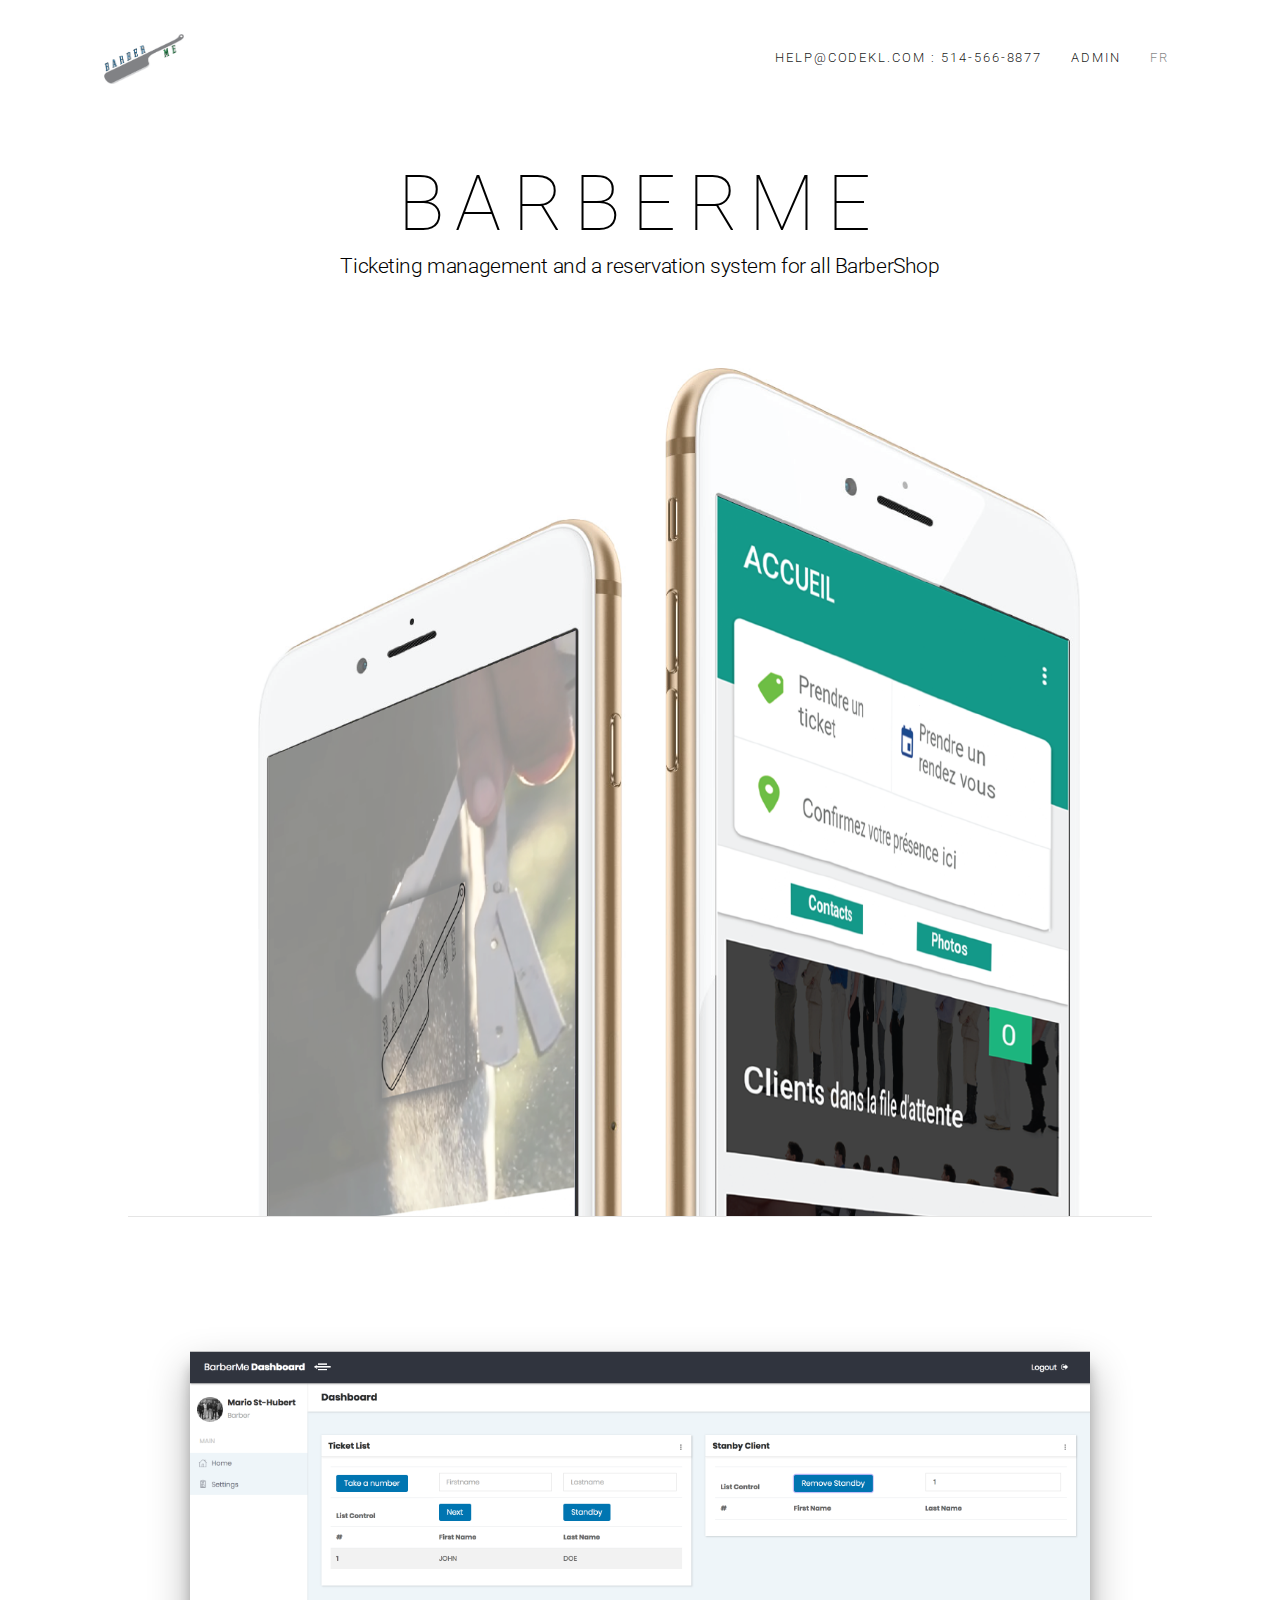
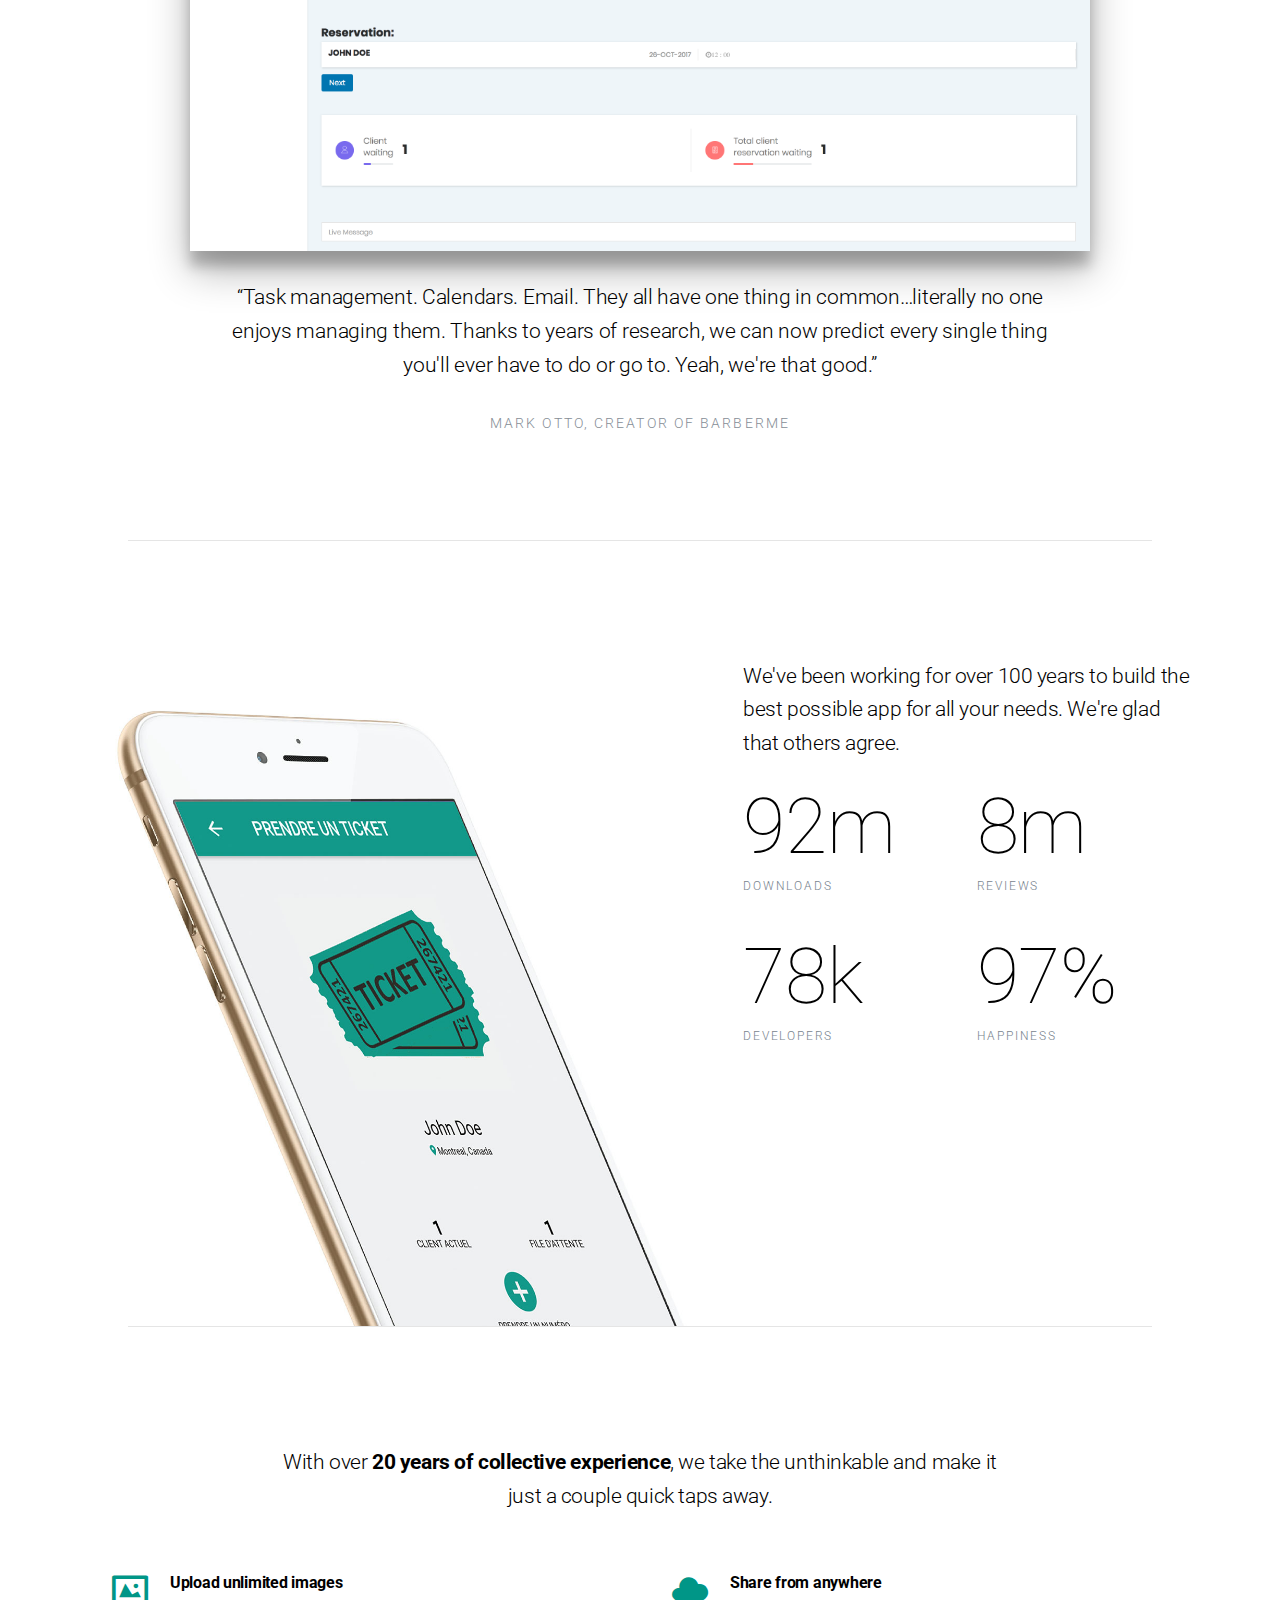
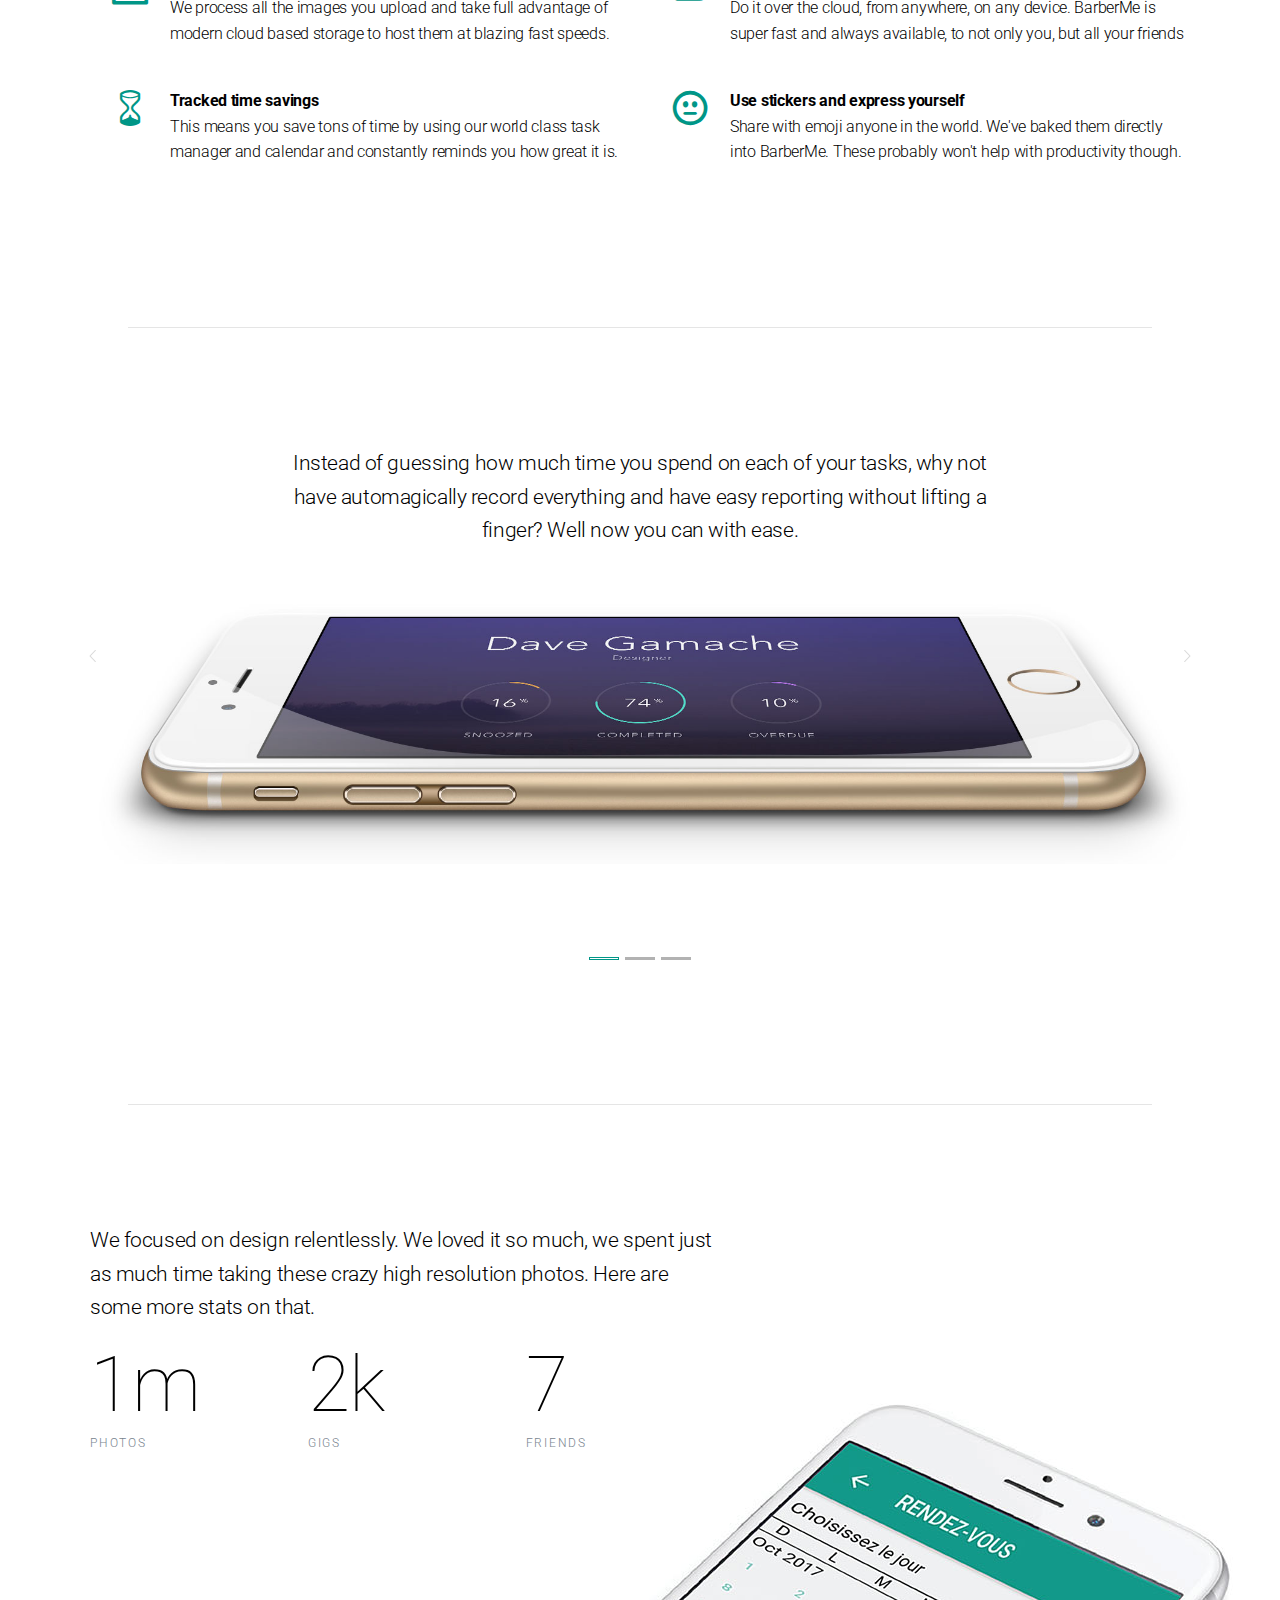
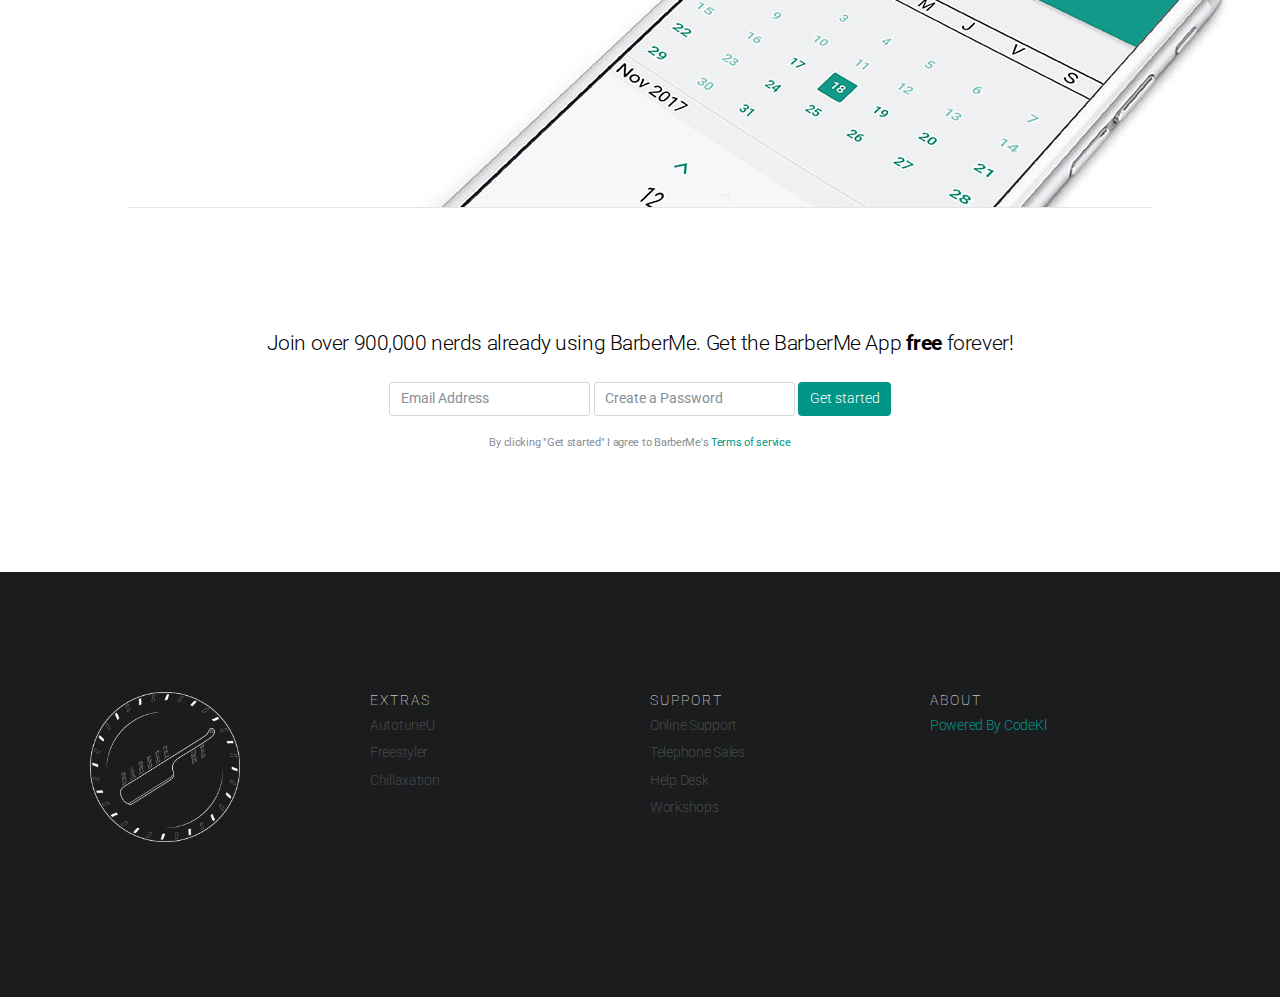
==== index.html @ 11fda414 "first commit" ====
<!DOCTYPE html>
<html lang="en">
  <head>
    <meta charset="utf-8">
    <meta http-equiv="X-UA-Compatible" content="IE=edge">
    <meta name="viewport" content="width=device-width, initial-scale=1">
    <meta name="description" content="">
    <meta name="keywords" content="">
    <meta name="author" content="">

    <title>
      
        BarberMe &middot; 
      
    </title>

    
      <link href="https://fonts.googleapis.com/css?family=Roboto:100,300,400,700" rel="stylesheet">
      <link href="../assets/css/toolkit-minimal.css" rel="stylesheet">
      <link href="../assets/css/application-minimal.css" rel="stylesheet">
    

    

    <style>
      /* note: this is a hack for ios iframe for bootstrap themes shopify page */
      /* this chunk of css is not part of the toolkit :) */
      /* …curses ios, etc… */
      @media (max-width: 768px) and (-webkit-min-device-pixel-ratio: 2) {
        body {
          width: 1px;
          min-width: 100%;
          *width: 100%;
        }
        #stage {
          height: 1px;
          overflow: auto;
          min-height: 100vh;
          -webkit-overflow-scrolling: touch;
        }
      }
      
      .card {
  background: #fff;
  border-radius: 2px;
  display: inline-block;
  height: 500px;
  margin: 1rem;
  position: relative;
  width: 900px;
}

.card-1 {
  box-shadow: 0 1px 3px rgba(0,0,0,0.12), 0 1px 2px rgba(0,0,0,0.24);
  transition: all 0.3s cubic-bezier(.25,.8,.25,1);
}

.card-1:hover {
  box-shadow: 0 14px 28px rgba(0,0,0,0.25), 0 10px 10px rgba(0,0,0,0.22);
}

.card-2 {
  box-shadow: 0 3px 6px rgba(0,0,0,0.16), 0 3px 6px rgba(0,0,0,0.23);
}

.card-3 {
  box-shadow: 0 10px 20px rgba(0,0,0,0.19), 0 6px 6px rgba(0,0,0,0.23);
}

.card-4 {
  box-shadow: 0 14px 28px rgba(0,0,0,0.25), 0 10px 10px rgba(0,0,0,0.22);
}

.card-5 {
  box-shadow: 0 19px 38px rgba(0,0,0,0.30), 0 15px 12px rgba(0,0,0,0.22);
}
    </style>
  </head>


<body>
  



<div class="container pt-4">
  <nav class="navbar navbar-light navbar-expand-sm text-uppercase app-navbar mb-5">
    <a class="navbar-brand mr-auto" href="../">
      <img width="80" height="50" src="../assets/img/BarberMeLogoSingle.png">

    </a>
    <button
      class="navbar-toggler"
      type="button"
      data-toggle="collapse"
      data-target="#navbarResponsive"
      aria-controls="navbarResponsive"
      aria-expanded="false"
      aria-label="Toggle navigation">
      <span class="navbar-toggler-icon"></span>
    </button>

    <div class="collapse navbar-collapse" id="navbarResponsive">
      <ul class="navbar-nav ml-auto">
        <li class="nav-item active">
          <a class="nav-link" href="http://www.codekl.com">help@codekl.com : 514-566-8877</a>
        </li>
        <li class="nav-item active">
          <a class="nav-link" href="http://dashboard.barberme.codekl.com">Admin</a>
        </li>
        <li class="nav-item ">
          <a class="nav-link" href="fr">FR</a>
        </li>
      </ul>
    </div><!--/.nav-collapse -->
</nav>
</div>

<div class="block app-block-intro">
  <div class="container text-xs-center">
    <h1 class="block-title mb-0 text-uppercase app-myphone-brand">BarberMe</h1>
    <p class="lead mb-5 pb-5">Ticketing management and a reservation system for all BarberShop</p>
    <img src="../assets/img/1.jpg">
  </div>
</div>

<div class="block block-bordered-lg">
  <div class="container text-center app-translate-15" data-transition="entrance">
    <img class="img-responsive card-5" alt="BarberMeDashboard" width="900" height="500"  src="../assets/img/dashboard.png">
    <blockquote class="pull-quote">
      <p>
        “Task management. Calendars. Email. They all have one thing in common&hellip;literally no one enjoys managing them. Thanks to years of research, we can now predict every single thing you'll ever have to do or go to. Yeah, we're that good.”
      </p>
      <cite>Mark Otto, Creator of BarberMe</cite>
    </blockquote>
  </div>
</div>


<div class="block block-bordered-lg pb-0 app-block-stats">
  <div class="container">
    <div class="row">
      <div class="col-lg-7 col-md-6">
        <img
          src="../assets/img/iphone-perspective-sized.jpg"
          class="app-translate-5"
          data-transition="entrance">
        <hr class="mt-0 mb-5 mx-auto d-md-none">
      </div>
      <div class="col-lg-5 col-md-6 text-center text-md-left pb-5">
        <p class="lead">
          We've been working for over 100 years to build the best possible app for all your needs. We're glad that others agree.
        </p>
        <div class="row my-4">
          <div class="col-6 mb-3">
            <div class="statcard">
              <h1 class="statcard-number block-title">92m</h1>
              <span class="statcard-desc">Downloads</span>
            </div>
          </div>
          <div class="col-6 mb-3">
            <div class="statcard">
              <h1 class="statcard-number block-title">8m</h1>
              <span class="statcard-desc">Reviews</span>
            </div>
          </div>
        </div>
        <div class="row mb-3 d-none d-lg-flex">
          <div class="col-6 mb-3">
            <div class="statcard">
              <h1 class="statcard-number block-title">78k</h1>
              <span class="statcard-desc">Developers</span>
            </div>
          </div>
          <div class="col-6 mb-3">
            <div class="statcard">
              <h1 class="statcard-number block-title">97%</h1>
              <span class="statcard-desc">Happiness</span>
            </div>
          </div>
        </div>
      </div>
    </div>
  </div>
</div>

<div class="block block-bordered-lg">
  <div class="container">
    <div class="row justify-content-center">
    <div class="col-sm-8 text-center mb-5">
      <p class="lead mx-auto">With over <strong>20 years of collective experience</strong>, we take the unthinkable and make it just a couple quick taps away.</p>
    </div>
    </div>
    <div class="row">
      <div class="col-sm-6">
        <ul class="featured-list">
          <li class="mb-5">
            <div class="featured-list-icon text-primary">
              <span class="icon icon-image"></span>
            </div>
            <p class="featured-list-icon-text mb-0"><strong>Upload unlimited images</strong></p>
            <p class="featured-list-icon-text">
              We process all the images you upload and take full advantage of modern cloud based storage to host them at blazing fast speeds.
            </p>
          </li>

          <li class="mb-5">
            <div class="featured-list-icon text-primary">
              <span class="icon icon-hour-glass"></span>
            </div>
            <p class="featured-list-icon-text mb-0"><strong>Tracked time savings</strong></p>
            <p class="featured-list-icon-text">
              This means you save tons of time by using our world class task manager and calendar and constantly reminds you how great it is.
            </p>
          </li>

        </ul>
      </div>
      <div class="col-sm-6">
        <ul class="featured-list">

          <li class="mb-5">
            <div class="featured-list-icon text-primary">
              <span class="icon icon-cloud"></span>
            </div>
            <p class="featured-list-icon-text mb-0"><strong>Share from anywhere</strong></p>
            <p class="featured-list-icon-text">
              Do it over the cloud, from anywhere, on any device. BarberMe is super fast and always available, to not only you, but all your friends
            </p>
          </li>

          <li class="mb-5">
            <div class="featured-list-icon text-primary">
              <span class="icon icon-emoji-neutral"></span>
            </div>
            <p class="featured-list-icon-text mb-0"><strong>Use stickers and express yourself</strong></p>
            <p class="featured-list-icon-text">
              Share with emoji anyone in the world. We've baked them directly into BarberMe. These probably won't help with productivity though.
            </p>
          </li>
        </ul>
      </div>
    </div>
  </div>
</div>

<div class="block block-bordered-lg pl-0 pt-0 pr-0">
  <div id="carousel-example-generic" class="carousel carousel-light slide" data-ride="carousel">
    <ol class="carousel-indicators">
      <li data-target="#carousel-example-generic" data-slide-to="0" class="active"></li>
      <li data-target="#carousel-example-generic" data-slide-to="1"></li>
      <li data-target="#carousel-example-generic" data-slide-to="2"></li>
    </ol>
    <div class="carousel-inner" role="listbox">
      <div class="carousel-item active">
        <div class="block">
          <div class="container">
            <div class="row justify-content-center">
              <div class="col-sm-8">
                <p class="lead mx-auto text-center">
                  Instead of guessing how much time you spend on each of your tasks, why not have automagically record everything and have easy reporting without lifting a finger? <span class="hidden-xs">Well now you can with ease.</span>
                </p>
              </div>
            </div>
            <img class="img-fluid mt-5 app-block-game-img d-block img-fluid" src="../assets/img/iphone-flat-sized.jpg">
          </div>
        </div>
      </div>
      <div class="carousel-item">
        <div class="block">
          <div class="container">
            <div class="row justify-content-center">
              <div class="col-sm-8">
                <p class="lead mx-auto text-center">
                  Instead of guessing how much time you spend on each of your tasks, why not have automagically record everything and have easy reporting without lifting a finger? <span class="hidden-xs">Well now you can with ease.</span>
                </p>
              </div>
            </div>
            <img class="img-fluid mt-5 app-block-game-img d-block img-fluid" src="../assets/img/iphone-flat-sized.jpg">
          </div>
        </div>
      </div>
      <div class="carousel-item">
        <div class="block">
          <div class="container">
            <div class="row justify-content-center">
              <div class="col-sm-8">
                <p class="lead mx-auto text-center">
                  Instead of guessing how much time you spend on each of your tasks, why not have automagically record everything and have easy reporting without lifting a finger? <span class="hidden-xs">Well now you can with ease.</span>
                </p>
              </div>
            </div>
            <img class="img-fluid mt-5 app-block-game-img d-block img-fluid" src="../assets/img/iphone-flat-sized.jpg">
          </div>
        </div>
      </div>
    </div>

    <a class="carousel-control-prev" href="#carousel-example-generic" role="button" data-slide="prev">
      <span class="icon icon-chevron-thin-left" aria-hidden="true"></span>
      <span class="sr-only">Previous</span>
    </a>
    <a class="carousel-control-next" href="#carousel-example-generic" role="button" data-slide="next">
      <span class="icon icon-chevron-thin-right" aria-hidden="true"></span>
      <span class="sr-only">Next</span>
    </a>
  </div>
</div>

<div class="block block-bordered-lg block-overflow-hidden pb-0 app-block-design">
  <div class="container">
    <div class="row app-pos-r">
      <div class="col-sm-7 text-center text-sm-left">
        <p class="lead">
          We focused on design relentlessly. We loved it so much, we spent just as much time taking these crazy high resolution photos. Here are some more stats on that.
        </p>
        <div class="row">
          <div class="col-4">
            <div class="statcard">
              <h1 class="statcard-number block-title">1m</h1>
              <span class="statcard-desc">Photos</span>
            </div>
          </div>
          <div class="col-4">
            <div class="statcard">
              <h1 class="statcard-number block-title">2k</h1>
              <span class="statcard-desc">gigs</span>
            </div>
          </div>
          <div class="col-4">
            <div class="statcard">
              <h1 class="statcard-number block-title">7</h1>
              <span class="statcard-desc">Friends</span>
            </div>
          </div>
        </div>
      </div>
    </div>
  </div>
  <div class="text-right app-block-design-img">
    <img src="../assets/img/iphone-reverse-perspective-sized.jpg" class="app-translate-50" data-transition="entrance">
  </div>
</div>

<div class="block block-bordered-lg text-center">
  <div class="container-fluid">
    <p class="lead mb-4">
      Join over 900,000 nerds already using BarberMe. Get the BarberMe App <strong>free</strong> forever!
    </p>
    <form class="form-inline d-flex justify-content-center">
      <input class="form-control mb-3" placeholder="Email Address">
      <input class="form-control mb-3 ml-sm-1" type="password" placeholder="Create a Password">
      <button class="btn btn-primary mb-3 ml-sm-1">Get started</button>
    </form>
    <small class="text-muted">
      By clicking "Get started" I agree to BarberMe's
      <a href="#">Terms of service</a>
    </small>
  </div>
</div>

<div class="block app-block-footer">
  <div class="container">
    <div class="row">
      <div class="col-sm-3 mb-4">
        <ul class="list-unstyled list-spaced">
          <li><img src="assets/img/BarberMeP.png" style="filter: invert(100%);" class="img-responsive" alt="BarberMe" width="150" height="150"></li>
        </ul>
      </div>
      <div class="col-sm-3 mb-4">
        <ul class="list-unstyled list-spaced">
          <li><h6 class="text-uppercase">Extras</h6></li>
          <li>AutotuneU</li>
          <li>Freestyler</li>
          <li>Chillaxation</li>
        </ul>
      </div>
      <div class="col-sm-3 mb-4">
        <ul class="list-unstyled list-spaced">
          <li><h6 class="text-uppercase">Support</h6></li>
          <li>Online Support</li>
          <li>Telephone Sales</li>
          <li>Help Desk</li>
          <li>Workshops</li>
        </ul>
      </div>
       <div class="col-sm-3">
        <h6 class="text-uppercase">About</h6>
        <p><a href="http://www.codekl.com">Powered By CodeKl</a></p>
      </div>
    </div>
  </div>
</div>


    <script src="../assets/js/jquery.min.js"></script>
    <script src="../assets/js/popper.min.js"></script>
    <script src="../assets/js/toolkit.js"></script>
    <script src="../assets/js/application.js"></script>
    <script>
      // execute/clear BS loaders for docs
      $(function(){while(window.BS&&window.BS.loader&&window.BS.loader.length){(window.BS.loader.pop())()}})
    </script>
</body>
</html>
---- assets/css/toolkit-minimal.css ----
@charset "UTF-8";
@media print {
  *,
  *::before,
  *::after {
    text-shadow: none !important;
    -webkit-box-shadow: none !important;
            box-shadow: none !important; }
  a,
  a:visited {
    text-decoration: underline; }
  abbr[title]::after {
    content: " (" attr(title) ")"; }
  pre {
    white-space: pre-wrap !important; }
  pre,
  blockquote {
    border: 1px solid #999;
    page-break-inside: avoid; }
  thead {
    display: table-header-group; }
  tr,
  img {
    page-break-inside: avoid; }
  p,
  h2,
  h3 {
    orphans: 3;
    widows: 3; }
  h2,
  h3 {
    page-break-after: avoid; }
  .navbar {
    display: none; }
  .badge {
    border: 1px solid #000; }
  .table {
    border-collapse: collapse !important; }
    .table td,
    .table th {
      background-color: #fff !important; }
  .table-bordered th,
  .table-bordered td {
    border: 1px solid #ddd !important; } }

html {
  -webkit-box-sizing: border-box;
          box-sizing: border-box;
  font-family: sans-serif;
  line-height: 1.15;
  -webkit-text-size-adjust: 100%;
  -ms-text-size-adjust: 100%;
  -ms-overflow-style: scrollbar;
  -webkit-tap-highlight-color: transparent; }

*,
*::before,
*::after {
  -webkit-box-sizing: inherit;
          box-sizing: inherit; }

@-ms-viewport {
  width: device-width; }

article, aside, dialog, figcaption, figure, footer, header, hgroup, main, nav, section {
  display: block; }

body {
  margin: 0;
  font-family: "Roboto", "Helvetica Neue", Helvetica, Arial, sans-serif;
  font-size: 1rem;
  font-weight: 300;
  line-height: 1.6;
  color: #000;
  background-color: #fff; }

[tabindex="-1"]:focus {
  outline: none !important; }

hr {
  -webkit-box-sizing: content-box;
          box-sizing: content-box;
  height: 0;
  overflow: visible; }

h1, h2, h3, h4, h5, h6 {
  margin-top: 0;
  margin-bottom: .5rem; }

p {
  margin-top: 0;
  margin-bottom: 1rem; }

abbr[title],
abbr[data-original-title] {
  text-decoration: underline;
  -webkit-text-decoration: underline dotted;
          text-decoration: underline dotted;
  cursor: help;
  border-bottom: 0; }

address {
  margin-bottom: 1rem;
  font-style: normal;
  line-height: inherit; }

ol,
ul,
dl {
  margin-top: 0;
  margin-bottom: 1rem; }

ol ol,
ul ul,
ol ul,
ul ol {
  margin-bottom: 0; }

dt {
  font-weight: bold; }

dd {
  margin-bottom: .5rem;
  margin-left: 0; }

blockquote {
  margin: 0 0 1rem; }

dfn {
  font-style: italic; }

b,
strong {
  font-weight: bolder; }

small {
  font-size: 80%; }

sub,
sup {
  position: relative;
  font-size: 75%;
  line-height: 0;
  vertical-align: baseline; }

sub {
  bottom: -.25em; }

sup {
  top: -.5em; }

a {
  color: #009687;
  text-decoration: none;
  background-color: transparent;
  -webkit-text-decoration-skip: objects; }
  a:hover {
    color: #48416f;
    text-decoration: underline; }

a:not([href]):not([tabindex]) {
  color: inherit;
  text-decoration: none; }
  a:not([href]):not([tabindex]):focus, a:not([href]):not([tabindex]):hover {
    color: inherit;
    text-decoration: none; }
  a:not([href]):not([tabindex]):focus {
    outline: 0; }

pre,
code,
kbd,
samp {
  font-family: monospace, monospace;
  font-size: 1em; }

pre {
  margin-top: 0;
  margin-bottom: 1rem;
  overflow: auto; }

figure {
  margin: 0 0 1rem; }

img {
  vertical-align: middle;
  border-style: none; }

svg:not(:root) {
  overflow: hidden; }

a,
area,
button,
[role="button"],
input,
label,
select,
summary,
textarea {
  -ms-touch-action: manipulation;
      touch-action: manipulation; }

table {
  border-collapse: collapse; }

caption {
  padding-top: 0.75rem;
  padding-bottom: 0.75rem;
  color: #868e96;
  text-align: left;
  caption-side: bottom; }

th {
  text-align: left; }

label {
  display: inline-block;
  margin-bottom: .5rem; }

button:focus {
  outline: 1px dotted;
  outline: 5px auto -webkit-focus-ring-color; }

input,
button,
select,
optgroup,
textarea {
  margin: 0;
  font-family: inherit;
  font-size: inherit;
  line-height: inherit; }

button,
input {
  overflow: visible; }

button,
select {
  text-transform: none; }

button,
html [type="button"],
[type="reset"],
[type="submit"] {
  -webkit-appearance: button; }

button::-moz-focus-inner,
[type="button"]::-moz-focus-inner,
[type="reset"]::-moz-focus-inner,
[type="submit"]::-moz-focus-inner {
  padding: 0;
  border-style: none; }

input[type="radio"],
input[type="checkbox"] {
  -webkit-box-sizing: border-box;
          box-sizing: border-box;
  padding: 0; }

input[type="date"],
input[type="time"],
input[type="datetime-local"],
input[type="month"] {
  -webkit-appearance: listbox; }

textarea {
  overflow: auto;
  resize: vertical; }

fieldset {
  min-width: 0;
  padding: 0;
  margin: 0;
  border: 0; }

legend {
  display: block;
  width: 100%;
  max-width: 100%;
  padding: 0;
  margin-bottom: .5rem;
  font-size: 1.5rem;
  line-height: inherit;
  color: inherit;
  white-space: normal; }

progress {
  vertical-align: baseline; }

[type="number"]::-webkit-inner-spin-button,
[type="number"]::-webkit-outer-spin-button {
  height: auto; }

[type="search"] {
  outline-offset: -2px;
  -webkit-appearance: none; }

[type="search"]::-webkit-search-cancel-button,
[type="search"]::-webkit-search-decoration {
  -webkit-appearance: none; }

::-webkit-file-upload-button {
  font: inherit;
  -webkit-appearance: button; }

output {
  display: inline-block; }

summary {
  display: list-item; }

template {
  display: none; }

[hidden] {
  display: none !important; }

h1, h2, h3, h4, h5, h6,
.h1, .h2, .h3, .h4, .h5, .h6 {
  margin-bottom: 0.5rem;
  font-family: "Roboto", "Helvetica Neue", Helvetica, Arial, sans-serif;
  font-weight: 100;
  line-height: 1.2;
  color: inherit; }

h1, .h1 {
  font-size: 2.5rem; }

h2, .h2 {
  font-size: 2rem; }

h3, .h3 {
  font-size: 1.75rem; }

h4, .h4 {
  font-size: 1.5rem; }

h5, .h5 {
  font-size: 1.25rem; }

h6, .h6 {
  font-size: 1rem; }

.lead {
  font-size: 1.5rem;
  font-weight: 300; }

.display-1 {
  font-size: 6rem;
  font-weight: 300;
  line-height: 1.1; }

.display-2 {
  font-size: 5.5rem;
  font-weight: 300;
  line-height: 1.1; }

.display-3 {
  font-size: 4.5rem;
  font-weight: 300;
  line-height: 1.1; }

.display-4 {
  font-size: 3.5rem;
  font-weight: 300;
  line-height: 1.1; }

hr {
  margin-top: 1rem;
  margin-bottom: 1rem;
  border: 0;
  border-top: 1px solid rgba(0, 0, 0, 0.1); }

small,
.small {
  font-size: 80%;
  font-weight: normal; }

mark,
.mark {
  padding: 0.2em;
  background-color: #fcf8e3; }

.list-unstyled {
  padding-left: 0;
  list-style: none; }

.list-inline {
  padding-left: 0;
  list-style: none; }

.list-inline-item {
  display: inline-block; }
  .list-inline-item:not(:last-child) {
    margin-right: 5px; }

.initialism {
  font-size: 90%;
  text-transform: uppercase; }

.blockquote {
  margin-bottom: 20px;
  font-size: 1.25rem; }

.blockquote-footer {
  display: block;
  font-size: 80%;
  color: #868e96; }
  .blockquote-footer::before {
    content: "\2014 \00A0"; }

.img-fluid {
  max-width: 100%;
  height: auto; }

.img-thumbnail {
  padding: 0.25rem;
  background-color: #fff;
  border: 1px solid #ddd;
  border-radius: 0.25rem;
  -webkit-transition: all 0.2s ease-in-out;
  transition: all 0.2s ease-in-out;
  max-width: 100%;
  height: auto; }

.figure {
  display: inline-block; }

.figure-img {
  margin-bottom: 10px;
  line-height: 1; }

.figure-caption {
  font-size: 90%;
  color: #868e96; }

code,
kbd,
pre,
samp {
  font-family: Menlo, Monaco, Consolas, "Liberation Mono", "Courier New", monospace; }

code {
  padding: 0.2rem 0.4rem;
  font-size: 90%;
  color: #bd4147;
  background-color: #f8f9fa;
  border-radius: 0.25rem; }
  a > code {
    padding: 0;
    color: inherit;
    background-color: inherit; }

kbd {
  padding: 0.2rem 0.4rem;
  font-size: 90%;
  color: #fff;
  background-color: #212529;
  border-radius: 0.2rem; }
  kbd kbd {
    padding: 0;
    font-size: 100%;
    font-weight: bold; }

pre {
  display: block;
  margin-top: 0;
  margin-bottom: 1rem;
  font-size: 90%;
  color: #212529; }
  pre code {
    padding: 0;
    font-size: inherit;
    color: inherit;
    background-color: transparent;
    border-radius: 0; }

.pre-scrollable {
  max-height: 340px;
  overflow-y: scroll; }

.container {
  margin-right: auto;
  margin-left: auto;
  padding-right: 10px;
  padding-left: 10px;
  width: 100%; }
  @media (min-width: 768px) {
    .container {
      max-width: 720px; } }
  @media (min-width: 992px) {
    .container {
      max-width: 920px; } }
  @media (min-width: 1200px) {
    .container {
      max-width: 1120px; } }

.container-fluid {
  width: 100%;
  margin-right: auto;
  margin-left: auto;
  padding-right: 10px;
  padding-left: 10px;
  width: 100%; }

.row {
  display: -webkit-box;
  display: -ms-flexbox;
  display: flex;
  -ms-flex-wrap: wrap;
      flex-wrap: wrap;
  margin-right: -10px;
  margin-left: -10px; }

.no-gutters {
  margin-right: 0;
  margin-left: 0; }
  .no-gutters > .col,
  .no-gutters > [class*="col-"] {
    padding-right: 0;
    padding-left: 0; }

.col-1, .col-2, .col-3, .col-4, .col-5, .col-6, .col-7, .col-8, .col-9, .col-10, .col-11, .col-12, .col,
.col-auto, .col-sm-1, .col-sm-2, .col-sm-3, .col-sm-4, .col-sm-5, .col-sm-6, .col-sm-7, .col-sm-8, .col-sm-9, .col-sm-10, .col-sm-11, .col-sm-12, .col-sm,
.col-sm-auto, .col-md-1, .col-md-2, .col-md-3, .col-md-4, .col-md-5, .col-md-6, .col-md-7, .col-md-8, .col-md-9, .col-md-10, .col-md-11, .col-md-12, .col-md,
.col-md-auto, .col-lg-1, .col-lg-2, .col-lg-3, .col-lg-4, .col-lg-5, .col-lg-6, .col-lg-7, .col-lg-8, .col-lg-9, .col-lg-10, .col-lg-11, .col-lg-12, .col-lg,
.col-lg-auto, .col-xl-1, .col-xl-2, .col-xl-3, .col-xl-4, .col-xl-5, .col-xl-6, .col-xl-7, .col-xl-8, .col-xl-9, .col-xl-10, .col-xl-11, .col-xl-12, .col-xl,
.col-xl-auto {
  position: relative;
  width: 100%;
  min-height: 1px;
  padding-right: 10px;
  padding-left: 10px; }

.col {
  -ms-flex-preferred-size: 0;
      flex-basis: 0;
  -webkit-box-flex: 1;
      -ms-flex-positive: 1;
          flex-grow: 1;
  max-width: 100%; }

.col-auto {
  -webkit-box-flex: 0;
      -ms-flex: 0 0 auto;
          flex: 0 0 auto;
  width: auto;
  max-width: none; }

.col-1 {
  -webkit-box-flex: 0;
      -ms-flex: 0 0 8.33333%;
          flex: 0 0 8.33333%;
  max-width: 8.33333%; }

.col-2 {
  -webkit-box-flex: 0;
      -ms-flex: 0 0 16.66667%;
          flex: 0 0 16.66667%;
  max-width: 16.66667%; }

.col-3 {
  -webkit-box-flex: 0;
      -ms-flex: 0 0 25%;
          flex: 0 0 25%;
  max-width: 25%; }

.col-4 {
  -webkit-box-flex: 0;
      -ms-flex: 0 0 33.33333%;
          flex: 0 0 33.33333%;
  max-width: 33.33333%; }

.col-5 {
  -webkit-box-flex: 0;
      -ms-flex: 0 0 41.66667%;
          flex: 0 0 41.66667%;
  max-width: 41.66667%; }

.col-6 {
  -webkit-box-flex: 0;
      -ms-flex: 0 0 50%;
          flex: 0 0 50%;
  max-width: 50%; }

.col-7 {
  -webkit-box-flex: 0;
      -ms-flex: 0 0 58.33333%;
          flex: 0 0 58.33333%;
  max-width: 58.33333%; }

.col-8 {
  -webkit-box-flex: 0;
      -ms-flex: 0 0 66.66667%;
          flex: 0 0 66.66667%;
  max-width: 66.66667%; }

.col-9 {
  -webkit-box-flex: 0;
      -ms-flex: 0 0 75%;
          flex: 0 0 75%;
  max-width: 75%; }

.col-10 {
  -webkit-box-flex: 0;
      -ms-flex: 0 0 83.33333%;
          flex: 0 0 83.33333%;
  max-width: 83.33333%; }

.col-11 {
  -webkit-box-flex: 0;
      -ms-flex: 0 0 91.66667%;
          flex: 0 0 91.66667%;
  max-width: 91.66667%; }

.col-12 {
  -webkit-box-flex: 0;
      -ms-flex: 0 0 100%;
          flex: 0 0 100%;
  max-width: 100%; }

.order-1 {
  -webkit-box-ordinal-group: 2;
      -ms-flex-order: 1;
          order: 1; }

.order-2 {
  -webkit-box-ordinal-group: 3;
      -ms-flex-order: 2;
          order: 2; }

.order-3 {
  -webkit-box-ordinal-group: 4;
      -ms-flex-order: 3;
          order: 3; }

.order-4 {
  -webkit-box-ordinal-group: 5;
      -ms-flex-order: 4;
          order: 4; }

.order-5 {
  -webkit-box-ordinal-group: 6;
      -ms-flex-order: 5;
          order: 5; }

.order-6 {
  -webkit-box-ordinal-group: 7;
      -ms-flex-order: 6;
          order: 6; }

.order-7 {
  -webkit-box-ordinal-group: 8;
      -ms-flex-order: 7;
          order: 7; }

.order-8 {
  -webkit-box-ordinal-group: 9;
      -ms-flex-order: 8;
          order: 8; }

.order-9 {
  -webkit-box-ordinal-group: 10;
      -ms-flex-order: 9;
          order: 9; }

.order-10 {
  -webkit-box-ordinal-group: 11;
      -ms-flex-order: 10;
          order: 10; }

.order-11 {
  -webkit-box-ordinal-group: 12;
      -ms-flex-order: 11;
          order: 11; }

.order-12 {
  -webkit-box-ordinal-group: 13;
      -ms-flex-order: 12;
          order: 12; }

@media (min-width: 576px) {
  .col-sm {
    -ms-flex-preferred-size: 0;
        flex-basis: 0;
    -webkit-box-flex: 1;
        -ms-flex-positive: 1;
            flex-grow: 1;
    max-width: 100%; }
  .col-sm-auto {
    -webkit-box-flex: 0;
        -ms-flex: 0 0 auto;
            flex: 0 0 auto;
    width: auto;
    max-width: none; }
  .col-sm-1 {
    -webkit-box-flex: 0;
        -ms-flex: 0 0 8.33333%;
            flex: 0 0 8.33333%;
    max-width: 8.33333%; }
  .col-sm-2 {
    -webkit-box-flex: 0;
        -ms-flex: 0 0 16.66667%;
            flex: 0 0 16.66667%;
    max-width: 16.66667%; }
  .col-sm-3 {
    -webkit-box-flex: 0;
        -ms-flex: 0 0 25%;
            flex: 0 0 25%;
    max-width: 25%; }
  .col-sm-4 {
    -webkit-box-flex: 0;
        -ms-flex: 0 0 33.33333%;
            flex: 0 0 33.33333%;
    max-width: 33.33333%; }
  .col-sm-5 {
    -webkit-box-flex: 0;
        -ms-flex: 0 0 41.66667%;
            flex: 0 0 41.66667%;
    max-width: 41.66667%; }
  .col-sm-6 {
    -webkit-box-flex: 0;
        -ms-flex: 0 0 50%;
            flex: 0 0 50%;
    max-width: 50%; }
  .col-sm-7 {
    -webkit-box-flex: 0;
        -ms-flex: 0 0 58.33333%;
            flex: 0 0 58.33333%;
    max-width: 58.33333%; }
  .col-sm-8 {
    -webkit-box-flex: 0;
        -ms-flex: 0 0 66.66667%;
            flex: 0 0 66.66667%;
    max-width: 66.66667%; }
  .col-sm-9 {
    -webkit-box-flex: 0;
        -ms-flex: 0 0 75%;
            flex: 0 0 75%;
    max-width: 75%; }
  .col-sm-10 {
    -webkit-box-flex: 0;
        -ms-flex: 0 0 83.33333%;
            flex: 0 0 83.33333%;
    max-width: 83.33333%; }
  .col-sm-11 {
    -webkit-box-flex: 0;
        -ms-flex: 0 0 91.66667%;
            flex: 0 0 91.66667%;
    max-width: 91.66667%; }
  .col-sm-12 {
    -webkit-box-flex: 0;
        -ms-flex: 0 0 100%;
            flex: 0 0 100%;
    max-width: 100%; }
  .order-sm-1 {
    -webkit-box-ordinal-group: 2;
        -ms-flex-order: 1;
            order: 1; }
  .order-sm-2 {
    -webkit-box-ordinal-group: 3;
        -ms-flex-order: 2;
            order: 2; }
  .order-sm-3 {
    -webkit-box-ordinal-group: 4;
        -ms-flex-order: 3;
            order: 3; }
  .order-sm-4 {
    -webkit-box-ordinal-group: 5;
        -ms-flex-order: 4;
            order: 4; }
  .order-sm-5 {
    -webkit-box-ordinal-group: 6;
        -ms-flex-order: 5;
            order: 5; }
  .order-sm-6 {
    -webkit-box-ordinal-group: 7;
        -ms-flex-order: 6;
            order: 6; }
  .order-sm-7 {
    -webkit-box-ordinal-group: 8;
        -ms-flex-order: 7;
            order: 7; }
  .order-sm-8 {
    -webkit-box-ordinal-group: 9;
        -ms-flex-order: 8;
            order: 8; }
  .order-sm-9 {
    -webkit-box-ordinal-group: 10;
        -ms-flex-order: 9;
            order: 9; }
  .order-sm-10 {
    -webkit-box-ordinal-group: 11;
        -ms-flex-order: 10;
            order: 10; }
  .order-sm-11 {
    -webkit-box-ordinal-group: 12;
        -ms-flex-order: 11;
            order: 11; }
  .order-sm-12 {
    -webkit-box-ordinal-group: 13;
        -ms-flex-order: 12;
            order: 12; } }

@media (min-width: 768px) {
  .col-md {
    -ms-flex-preferred-size: 0;
        flex-basis: 0;
    -webkit-box-flex: 1;
        -ms-flex-positive: 1;
            flex-grow: 1;
    max-width: 100%; }
  .col-md-auto {
    -webkit-box-flex: 0;
        -ms-flex: 0 0 auto;
            flex: 0 0 auto;
    width: auto;
    max-width: none; }
  .col-md-1 {
    -webkit-box-flex: 0;
        -ms-flex: 0 0 8.33333%;
            flex: 0 0 8.33333%;
    max-width: 8.33333%; }
  .col-md-2 {
    -webkit-box-flex: 0;
        -ms-flex: 0 0 16.66667%;
            flex: 0 0 16.66667%;
    max-width: 16.66667%; }
  .col-md-3 {
    -webkit-box-flex: 0;
        -ms-flex: 0 0 25%;
            flex: 0 0 25%;
    max-width: 25%; }
  .col-md-4 {
    -webkit-box-flex: 0;
        -ms-flex: 0 0 33.33333%;
            flex: 0 0 33.33333%;
    max-width: 33.33333%; }
  .col-md-5 {
    -webkit-box-flex: 0;
        -ms-flex: 0 0 41.66667%;
            flex: 0 0 41.66667%;
    max-width: 41.66667%; }
  .col-md-6 {
    -webkit-box-flex: 0;
        -ms-flex: 0 0 50%;
            flex: 0 0 50%;
    max-width: 50%; }
  .col-md-7 {
    -webkit-box-flex: 0;
        -ms-flex: 0 0 58.33333%;
            flex: 0 0 58.33333%;
    max-width: 58.33333%; }
  .col-md-8 {
    -webkit-box-flex: 0;
        -ms-flex: 0 0 66.66667%;
            flex: 0 0 66.66667%;
    max-width: 66.66667%; }
  .col-md-9 {
    -webkit-box-flex: 0;
        -ms-flex: 0 0 75%;
            flex: 0 0 75%;
    max-width: 75%; }
  .col-md-10 {
    -webkit-box-flex: 0;
        -ms-flex: 0 0 83.33333%;
            flex: 0 0 83.33333%;
    max-width: 83.33333%; }
  .col-md-11 {
    -webkit-box-flex: 0;
        -ms-flex: 0 0 91.66667%;
            flex: 0 0 91.66667%;
    max-width: 91.66667%; }
  .col-md-12 {
    -webkit-box-flex: 0;
        -ms-flex: 0 0 100%;
            flex: 0 0 100%;
    max-width: 100%; }
  .order-md-1 {
    -webkit-box-ordinal-group: 2;
        -ms-flex-order: 1;
            order: 1; }
  .order-md-2 {
    -webkit-box-ordinal-group: 3;
        -ms-flex-order: 2;
            order: 2; }
  .order-md-3 {
    -webkit-box-ordinal-group: 4;
        -ms-flex-order: 3;
            order: 3; }
  .order-md-4 {
    -webkit-box-ordinal-group: 5;
        -ms-flex-order: 4;
            order: 4; }
  .order-md-5 {
    -webkit-box-ordinal-group: 6;
        -ms-flex-order: 5;
            order: 5; }
  .order-md-6 {
    -webkit-box-ordinal-group: 7;
        -ms-flex-order: 6;
            order: 6; }
  .order-md-7 {
    -webkit-box-ordinal-group: 8;
        -ms-flex-order: 7;
            order: 7; }
  .order-md-8 {
    -webkit-box-ordinal-group: 9;
        -ms-flex-order: 8;
            order: 8; }
  .order-md-9 {
    -webkit-box-ordinal-group: 10;
        -ms-flex-order: 9;
            order: 9; }
  .order-md-10 {
    -webkit-box-ordinal-group: 11;
        -ms-flex-order: 10;
            order: 10; }
  .order-md-11 {
    -webkit-box-ordinal-group: 12;
        -ms-flex-order: 11;
            order: 11; }
  .order-md-12 {
    -webkit-box-ordinal-group: 13;
        -ms-flex-order: 12;
            order: 12; } }

@media (min-width: 992px) {
  .col-lg {
    -ms-flex-preferred-size: 0;
        flex-basis: 0;
    -webkit-box-flex: 1;
        -ms-flex-positive: 1;
            flex-grow: 1;
    max-width: 100%; }
  .col-lg-auto {
    -webkit-box-flex: 0;
        -ms-flex: 0 0 auto;
            flex: 0 0 auto;
    width: auto;
    max-width: none; }
  .col-lg-1 {
    -webkit-box-flex: 0;
        -ms-flex: 0 0 8.33333%;
            flex: 0 0 8.33333%;
    max-width: 8.33333%; }
  .col-lg-2 {
    -webkit-box-flex: 0;
        -ms-flex: 0 0 16.66667%;
            flex: 0 0 16.66667%;
    max-width: 16.66667%; }
  .col-lg-3 {
    -webkit-box-flex: 0;
        -ms-flex: 0 0 25%;
            flex: 0 0 25%;
    max-width: 25%; }
  .col-lg-4 {
    -webkit-box-flex: 0;
        -ms-flex: 0 0 33.33333%;
            flex: 0 0 33.33333%;
    max-width: 33.33333%; }
  .col-lg-5 {
    -webkit-box-flex: 0;
        -ms-flex: 0 0 41.66667%;
            flex: 0 0 41.66667%;
    max-width: 41.66667%; }
  .col-lg-6 {
    -webkit-box-flex: 0;
        -ms-flex: 0 0 50%;
            flex: 0 0 50%;
    max-width: 50%; }
  .col-lg-7 {
    -webkit-box-flex: 0;
        -ms-flex: 0 0 58.33333%;
            flex: 0 0 58.33333%;
    max-width: 58.33333%; }
  .col-lg-8 {
    -webkit-box-flex: 0;
        -ms-flex: 0 0 66.66667%;
            flex: 0 0 66.66667%;
    max-width: 66.66667%; }
  .col-lg-9 {
    -webkit-box-flex: 0;
        -ms-flex: 0 0 75%;
            flex: 0 0 75%;
    max-width: 75%; }
  .col-lg-10 {
    -webkit-box-flex: 0;
        -ms-flex: 0 0 83.33333%;
            flex: 0 0 83.33333%;
    max-width: 83.33333%; }
  .col-lg-11 {
    -webkit-box-flex: 0;
        -ms-flex: 0 0 91.66667%;
            flex: 0 0 91.66667%;
    max-width: 91.66667%; }
  .col-lg-12 {
    -webkit-box-flex: 0;
        -ms-flex: 0 0 100%;
            flex: 0 0 100%;
    max-width: 100%; }
  .order-lg-1 {
    -webkit-box-ordinal-group: 2;
        -ms-flex-order: 1;
            order: 1; }
  .order-lg-2 {
    -webkit-box-ordinal-group: 3;
        -ms-flex-order: 2;
            order: 2; }
  .order-lg-3 {
    -webkit-box-ordinal-group: 4;
        -ms-flex-order: 3;
            order: 3; }
  .order-lg-4 {
    -webkit-box-ordinal-group: 5;
        -ms-flex-order: 4;
            order: 4; }
  .order-lg-5 {
    -webkit-box-ordinal-group: 6;
        -ms-flex-order: 5;
            order: 5; }
  .order-lg-6 {
    -webkit-box-ordinal-group: 7;
        -ms-flex-order: 6;
            order: 6; }
  .order-lg-7 {
    -webkit-box-ordinal-group: 8;
        -ms-flex-order: 7;
            order: 7; }
  .order-lg-8 {
    -webkit-box-ordinal-group: 9;
        -ms-flex-order: 8;
            order: 8; }
  .order-lg-9 {
    -webkit-box-ordinal-group: 10;
        -ms-flex-order: 9;
            order: 9; }
  .order-lg-10 {
    -webkit-box-ordinal-group: 11;
        -ms-flex-order: 10;
            order: 10; }
  .order-lg-11 {
    -webkit-box-ordinal-group: 12;
        -ms-flex-order: 11;
            order: 11; }
  .order-lg-12 {
    -webkit-box-ordinal-group: 13;
        -ms-flex-order: 12;
            order: 12; } }

@media (min-width: 1200px) {
  .col-xl {
    -ms-flex-preferred-size: 0;
        flex-basis: 0;
    -webkit-box-flex: 1;
        -ms-flex-positive: 1;
            flex-grow: 1;
    max-width: 100%; }
  .col-xl-auto {
    -webkit-box-flex: 0;
        -ms-flex: 0 0 auto;
            flex: 0 0 auto;
    width: auto;
    max-width: none; }
  .col-xl-1 {
    -webkit-box-flex: 0;
        -ms-flex: 0 0 8.33333%;
            flex: 0 0 8.33333%;
    max-width: 8.33333%; }
  .col-xl-2 {
    -webkit-box-flex: 0;
        -ms-flex: 0 0 16.66667%;
            flex: 0 0 16.66667%;
    max-width: 16.66667%; }
  .col-xl-3 {
    -webkit-box-flex: 0;
        -ms-flex: 0 0 25%;
            flex: 0 0 25%;
    max-width: 25%; }
  .col-xl-4 {
    -webkit-box-flex: 0;
        -ms-flex: 0 0 33.33333%;
            flex: 0 0 33.33333%;
    max-width: 33.33333%; }
  .col-xl-5 {
    -webkit-box-flex: 0;
        -ms-flex: 0 0 41.66667%;
            flex: 0 0 41.66667%;
    max-width: 41.66667%; }
  .col-xl-6 {
    -webkit-box-flex: 0;
        -ms-flex: 0 0 50%;
            flex: 0 0 50%;
    max-width: 50%; }
  .col-xl-7 {
    -webkit-box-flex: 0;
        -ms-flex: 0 0 58.33333%;
            flex: 0 0 58.33333%;
    max-width: 58.33333%; }
  .col-xl-8 {
    -webkit-box-flex: 0;
        -ms-flex: 0 0 66.66667%;
            flex: 0 0 66.66667%;
    max-width: 66.66667%; }
  .col-xl-9 {
    -webkit-box-flex: 0;
        -ms-flex: 0 0 75%;
            flex: 0 0 75%;
    max-width: 75%; }
  .col-xl-10 {
    -webkit-box-flex: 0;
        -ms-flex: 0 0 83.33333%;
            flex: 0 0 83.33333%;
    max-width: 83.33333%; }
  .col-xl-11 {
    -webkit-box-flex: 0;
        -ms-flex: 0 0 91.66667%;
            flex: 0 0 91.66667%;
    max-width: 91.66667%; }
  .col-xl-12 {
    -webkit-box-flex: 0;
        -ms-flex: 0 0 100%;
            flex: 0 0 100%;
    max-width: 100%; }
  .order-xl-1 {
    -webkit-box-ordinal-group: 2;
        -ms-flex-order: 1;
            order: 1; }
  .order-xl-2 {
    -webkit-box-ordinal-group: 3;
        -ms-flex-order: 2;
            order: 2; }
  .order-xl-3 {
    -webkit-box-ordinal-group: 4;
        -ms-flex-order: 3;
            order: 3; }
  .order-xl-4 {
    -webkit-box-ordinal-group: 5;
        -ms-flex-order: 4;
            order: 4; }
  .order-xl-5 {
    -webkit-box-ordinal-group: 6;
        -ms-flex-order: 5;
            order: 5; }
  .order-xl-6 {
    -webkit-box-ordinal-group: 7;
        -ms-flex-order: 6;
            order: 6; }
  .order-xl-7 {
    -webkit-box-ordinal-group: 8;
        -ms-flex-order: 7;
            order: 7; }
  .order-xl-8 {
    -webkit-box-ordinal-group: 9;
        -ms-flex-order: 8;
            order: 8; }
  .order-xl-9 {
    -webkit-box-ordinal-group: 10;
        -ms-flex-order: 9;
            order: 9; }
  .order-xl-10 {
    -webkit-box-ordinal-group: 11;
        -ms-flex-order: 10;
            order: 10; }
  .order-xl-11 {
    -webkit-box-ordinal-group: 12;
        -ms-flex-order: 11;
            order: 11; }
  .order-xl-12 {
    -webkit-box-ordinal-group: 13;
        -ms-flex-order: 12;
            order: 12; } }

.table {
  width: 100%;
  max-width: 100%;
  margin-bottom: 20px;
  background-color: transparent; }
  .table th,
  .table td {
    padding: 0.75rem;
    vertical-align: top;
    border-top: 1px solid #e9ecef; }
  .table thead th {
    vertical-align: bottom;
    border-bottom: 2px solid #e9ecef; }
  .table tbody + tbody {
    border-top: 2px solid #e9ecef; }
  .table .table {
    background-color: #fff; }

.table-sm th,
.table-sm td {
  padding: 0.3rem; }

.table-bordered {
  border: 1px solid #e9ecef; }
  .table-bordered th,
  .table-bordered td {
    border: 1px solid #e9ecef; }
  .table-bordered thead th,
  .table-bordered thead td {
    border-bottom-width: 2px; }

.table-striped tbody tr:nth-of-type(odd) {
  background-color: rgba(0, 0, 0, 0.05); }

.table-hover tbody tr:hover {
  background-color: rgba(0, 0, 0, 0.075); }

.table-primary,
.table-primary > th,
.table-primary > td {
  background-color: #d5d2e4; }

.table-hover .table-primary:hover {
  background-color: #c6c2da; }
  .table-hover .table-primary:hover > td,
  .table-hover .table-primary:hover > th {
    background-color: #c6c2da; }

.table-secondary,
.table-secondary > th,
.table-secondary > td {
  background-color: #f3f5f6; }

.table-hover .table-secondary:hover {
  background-color: #e4e9eb; }
  .table-hover .table-secondary:hover > td,
  .table-hover .table-secondary:hover > th {
    background-color: #e4e9eb; }

.table-success,
.table-success > th,
.table-success > td {
  background-color: #d1ebd1; }

.table-hover .table-success:hover {
  background-color: #bfe3bf; }
  .table-hover .table-success:hover > td,
  .table-hover .table-success:hover > th {
    background-color: #bfe3bf; }

.table-info,
.table-info > th,
.table-info > td {
  background-color: #d1edf6; }

.table-hover .table-info:hover {
  background-color: #bce5f2; }
  .table-hover .table-info:hover > td,
  .table-hover .table-info:hover > th {
    background-color: #bce5f2; }

.table-warning,
.table-warning > th,
.table-warning > td {
  background-color: #fbe8cd; }

.table-hover .table-warning:hover {
  background-color: #f9ddb5; }
  .table-hover .table-warning:hover > td,
  .table-hover .table-warning:hover > th {
    background-color: #f9ddb5; }

.table-danger,
.table-danger > th,
.table-danger > td {
  background-color: #f4cfce; }

.table-hover .table-danger:hover {
  background-color: #efbbb9; }
  .table-hover .table-danger:hover > td,
  .table-hover .table-danger:hover > th {
    background-color: #efbbb9; }

.table-light,
.table-light > th,
.table-light > td {
  background-color: #fcfdfe; }

.table-hover .table-light:hover {
  background-color: #e9f0f8; }
  .table-hover .table-light:hover > td,
  .table-hover .table-light:hover > th {
    background-color: #e9f0f8; }

.table-dark,
.table-dark > th,
.table-dark > td {
  background-color: #bdc3c7; }

.table-hover .table-dark:hover {
  background-color: #afb6bb; }
  .table-hover .table-dark:hover > td,
  .table-hover .table-dark:hover > th {
    background-color: #afb6bb; }

.table-active,
.table-active > th,
.table-active > td {
  background-color: rgba(0, 0, 0, 0.075); }

.table-hover .table-active:hover {
  background-color: rgba(0, 0, 0, 0.075); }
  .table-hover .table-active:hover > td,
  .table-hover .table-active:hover > th {
    background-color: rgba(0, 0, 0, 0.075); }

.thead-inverse th {
  color: #fff;
  background-color: #212529; }

.thead-default th {
  color: #495057;
  background-color: #e9ecef; }

.table-inverse {
  color: #fff;
  background-color: #212529; }
  .table-inverse th,
  .table-inverse td,
  .table-inverse thead th {
    border-color: #32383e; }
  .table-inverse.table-bordered {
    border: 0; }
  .table-inverse.table-striped tbody tr:nth-of-type(odd) {
    background-color: rgba(255, 255, 255, 0.05); }
  .table-inverse.table-hover tbody tr:hover {
    background-color: rgba(255, 255, 255, 0.075); }

@media (max-width: 991px) {
  .table-responsive {
    display: block;
    width: 100%;
    overflow-x: auto;
    -ms-overflow-style: -ms-autohiding-scrollbar; }
    .table-responsive.table-bordered {
      border: 0; } }

.form-control {
  display: block;
  width: 100%;
  padding: 0.5rem 0.75rem;
  font-size: 1rem;
  line-height: 1.25;
  color: #495057;
  background-color: #fff;
  background-image: none;
  background-clip: padding-box;
  border: 1px solid rgba(0, 0, 0, 0.15);
  border-radius: 0.25rem;
  -webkit-transition: border-color ease-in-out 0.15s, -webkit-box-shadow ease-in-out 0.15s;
  transition: border-color ease-in-out 0.15s, -webkit-box-shadow ease-in-out 0.15s;
  transition: border-color ease-in-out 0.15s, box-shadow ease-in-out 0.15s;
  transition: border-color ease-in-out 0.15s, box-shadow ease-in-out 0.15s, -webkit-box-shadow ease-in-out 0.15s; }
  .form-control::-ms-expand {
    background-color: transparent;
    border: 0; }
  .form-control:focus {
    color: #495057;
    background-color: #fff;
    border-color: #b2adcf;
    outline: none; }
  .form-control::-webkit-input-placeholder {
    color: #868e96;
    opacity: 1; }
  .form-control:-ms-input-placeholder {
    color: #868e96;
    opacity: 1; }
  .form-control::placeholder {
    color: #868e96;
    opacity: 1; }
  .form-control:disabled, .form-control[readonly] {
    background-color: #e9ecef;
    opacity: 1; }

select.form-control:not([size]):not([multiple]) {
  height: calc(2.25rem + 2px); }

select.form-control:focus::-ms-value {
  color: #495057;
  background-color: #fff; }

.form-control-file,
.form-control-range {
  display: block; }

.col-form-label {
  padding-top: calc(0.5rem - 1px * 2);
  padding-bottom: calc(0.5rem - 1px * 2);
  margin-bottom: 0; }

.col-form-label-lg {
  padding-top: calc(0.5rem - 1px * 2);
  padding-bottom: calc(0.5rem - 1px * 2);
  font-size: 1.25rem; }

.col-form-label-sm {
  padding-top: calc(0.25rem - 1px * 2);
  padding-bottom: calc(0.25rem - 1px * 2);
  font-size: 0.875rem; }

.col-form-legend {
  padding-top: 0.5rem;
  padding-bottom: 0.5rem;
  margin-bottom: 0;
  font-size: 1rem; }

.form-control-plaintext {
  padding-top: 0.5rem;
  padding-bottom: 0.5rem;
  margin-bottom: 0;
  line-height: 1.25;
  border: solid transparent;
  border-width: 1px 0; }
  .form-control-plaintext.form-control-sm, .input-group-sm > .form-control-plaintext.form-control,
  .input-group-sm > .form-control-plaintext.input-group-addon,
  .input-group-sm > .input-group-btn > .form-control-plaintext.btn, .form-control-plaintext.form-control-lg, .input-group-lg > .form-control-plaintext.form-control,
  .input-group-lg > .form-control-plaintext.input-group-addon,
  .input-group-lg > .input-group-btn > .form-control-plaintext.btn {
    padding-right: 0;
    padding-left: 0; }

.form-control-sm, .input-group-sm > .form-control,
.input-group-sm > .input-group-addon,
.input-group-sm > .input-group-btn > .btn {
  padding: 0.25rem 0.5rem;
  font-size: 0.875rem;
  line-height: 1.5;
  border-radius: 0.2rem; }

select.form-control-sm:not([size]):not([multiple]), .input-group-sm > select.form-control:not([size]):not([multiple]),
.input-group-sm > select.input-group-addon:not([size]):not([multiple]),
.input-group-sm > .input-group-btn > select.btn:not([size]):not([multiple]) {
  height: calc(1.8125rem + 2px); }

.form-control-lg, .input-group-lg > .form-control,
.input-group-lg > .input-group-addon,
.input-group-lg > .input-group-btn > .btn {
  padding: 0.5rem 1rem;
  font-size: 1.25rem;
  line-height: 1.5;
  border-radius: 0.3rem; }

select.form-control-lg:not([size]):not([multiple]), .input-group-lg > select.form-control:not([size]):not([multiple]),
.input-group-lg > select.input-group-addon:not([size]):not([multiple]),
.input-group-lg > .input-group-btn > select.btn:not([size]):not([multiple]) {
  height: calc(2.3125rem + 2px); }

.form-group {
  margin-bottom: 1rem; }

.form-text {
  display: block;
  margin-top: 0.25rem; }

.form-row {
  display: -webkit-box;
  display: -ms-flexbox;
  display: flex;
  -ms-flex-wrap: wrap;
      flex-wrap: wrap;
  margin-right: -5px;
  margin-left: -5px; }
  .form-row > .col,
  .form-row > [class*="col-"] {
    padding-right: 5px;
    padding-left: 5px; }

.form-check {
  position: relative;
  display: block;
  margin-bottom: 0.5rem; }
  .form-check.disabled .form-check-label {
    color: #868e96; }

.form-check-label {
  padding-left: 1.25rem;
  margin-bottom: 0; }

.form-check-input {
  position: absolute;
  margin-top: 0.25rem;
  margin-left: -1.25rem; }
  .form-check-input:only-child {
    position: static; }

.form-check-inline {
  display: inline-block; }
  .form-check-inline .form-check-label {
    vertical-align: middle; }
  .form-check-inline + .form-check-inline {
    margin-left: 0.75rem; }

.invalid-feedback {
  display: none;
  margin-top: .25rem;
  font-size: .875rem;
  color: #d9534f; }

.invalid-tooltip {
  position: absolute;
  top: 100%;
  z-index: 5;
  display: none;
  width: 250px;
  padding: .5rem;
  margin-top: .1rem;
  font-size: .875rem;
  line-height: 1;
  color: #fff;
  background-color: rgba(217, 83, 79, 0.8);
  border-radius: .2rem; }

.was-validated .form-control:valid, .form-control.is-valid, .was-validated
.custom-select:valid,
.custom-select.is-valid {
  border-color: #5cb85c; }
  .was-validated .form-control:valid:focus, .form-control.is-valid:focus, .was-validated
  .custom-select:valid:focus,
  .custom-select.is-valid:focus {
    -webkit-box-shadow: 0 0 0 0.2rem rgba(92, 184, 92, 0.25);
            box-shadow: 0 0 0 0.2rem rgba(92, 184, 92, 0.25); }
  .was-validated .form-control:valid ~ .invalid-feedback,
  .was-validated .form-control:valid ~ .invalid-tooltip, .form-control.is-valid ~ .invalid-feedback,
  .form-control.is-valid ~ .invalid-tooltip, .was-validated
  .custom-select:valid ~ .invalid-feedback,
  .was-validated
  .custom-select:valid ~ .invalid-tooltip,
  .custom-select.is-valid ~ .invalid-feedback,
  .custom-select.is-valid ~ .invalid-tooltip {
    display: block; }

.was-validated .form-check-input:valid + .form-check-label, .form-check-input.is-valid + .form-check-label {
  color: #5cb85c; }

.was-validated .custom-control-input:valid ~ .custom-control-indicator, .custom-control-input.is-valid ~ .custom-control-indicator {
  background-color: rgba(92, 184, 92, 0.25); }

.was-validated .custom-control-input:valid ~ .custom-control-description, .custom-control-input.is-valid ~ .custom-control-description {
  color: #5cb85c; }

.was-validated .custom-file-input:valid ~ .custom-file-control, .custom-file-input.is-valid ~ .custom-file-control {
  border-color: #5cb85c; }
  .was-validated .custom-file-input:valid ~ .custom-file-control::before, .custom-file-input.is-valid ~ .custom-file-control::before {
    border-color: inherit; }

.was-validated .custom-file-input:valid:focus, .custom-file-input.is-valid:focus {
  -webkit-box-shadow: 0 0 0 0.2rem rgba(92, 184, 92, 0.25);
          box-shadow: 0 0 0 0.2rem rgba(92, 184, 92, 0.25); }

.was-validated .form-control:invalid, .form-control.is-invalid, .was-validated
.custom-select:invalid,
.custom-select.is-invalid {
  border-color: #d9534f; }
  .was-validated .form-control:invalid:focus, .form-control.is-invalid:focus, .was-validated
  .custom-select:invalid:focus,
  .custom-select.is-invalid:focus {
    -webkit-box-shadow: 0 0 0 0.2rem rgba(217, 83, 79, 0.25);
            box-shadow: 0 0 0 0.2rem rgba(217, 83, 79, 0.25); }
  .was-validated .form-control:invalid ~ .invalid-feedback,
  .was-validated .form-control:invalid ~ .invalid-tooltip, .form-control.is-invalid ~ .invalid-feedback,
  .form-control.is-invalid ~ .invalid-tooltip, .was-validated
  .custom-select:invalid ~ .invalid-feedback,
  .was-validated
  .custom-select:invalid ~ .invalid-tooltip,
  .custom-select.is-invalid ~ .invalid-feedback,
  .custom-select.is-invalid ~ .invalid-tooltip {
    display: block; }

.was-validated .form-check-input:invalid + .form-check-label, .form-check-input.is-invalid + .form-check-label {
  color: #d9534f; }

.was-validated .custom-control-input:invalid ~ .custom-control-indicator, .custom-control-input.is-invalid ~ .custom-control-indicator {
  background-color: rgba(217, 83, 79, 0.25); }

.was-validated .custom-control-input:invalid ~ .custom-control-description, .custom-control-input.is-invalid ~ .custom-control-description {
  color: #d9534f; }

.was-validated .custom-file-input:invalid ~ .custom-file-control, .custom-file-input.is-invalid ~ .custom-file-control {
  border-color: #d9534f; }
  .was-validated .custom-file-input:invalid ~ .custom-file-control::before, .custom-file-input.is-invalid ~ .custom-file-control::before {
    border-color: inherit; }

.was-validated .custom-file-input:invalid:focus, .custom-file-input.is-invalid:focus {
  -webkit-box-shadow: 0 0 0 0.2rem rgba(217, 83, 79, 0.25);
          box-shadow: 0 0 0 0.2rem rgba(217, 83, 79, 0.25); }

.form-inline {
  display: -webkit-box;
  display: -ms-flexbox;
  display: flex;
  -webkit-box-orient: horizontal;
  -webkit-box-direction: normal;
      -ms-flex-flow: row wrap;
          flex-flow: row wrap;
  -webkit-box-align: center;
      -ms-flex-align: center;
          align-items: center; }
  .form-inline .form-check {
    width: 100%; }
  @media (min-width: 576px) {
    .form-inline label {
      display: -webkit-box;
      display: -ms-flexbox;
      display: flex;
      -webkit-box-align: center;
          -ms-flex-align: center;
              align-items: center;
      -webkit-box-pack: center;
          -ms-flex-pack: center;
              justify-content: center;
      margin-bottom: 0; }
    .form-inline .form-group {
      display: -webkit-box;
      display: -ms-flexbox;
      display: flex;
      -webkit-box-flex: 0;
          -ms-flex: 0 0 auto;
              flex: 0 0 auto;
      -webkit-box-orient: horizontal;
      -webkit-box-direction: normal;
          -ms-flex-flow: row wrap;
              flex-flow: row wrap;
      -webkit-box-align: center;
          -ms-flex-align: center;
              align-items: center;
      margin-bottom: 0; }
    .form-inline .form-control {
      display: inline-block;
      width: auto;
      vertical-align: middle; }
    .form-inline .form-control-plaintext {
      display: inline-block; }
    .form-inline .input-group {
      width: auto; }
    .form-inline .form-control-label {
      margin-bottom: 0;
      vertical-align: middle; }
    .form-inline .form-check {
      display: -webkit-box;
      display: -ms-flexbox;
      display: flex;
      -webkit-box-align: center;
          -ms-flex-align: center;
              align-items: center;
      -webkit-box-pack: center;
          -ms-flex-pack: center;
              justify-content: center;
      width: auto;
      margin-top: 0;
      margin-bottom: 0; }
    .form-inline .form-check-label {
      padding-left: 0; }
    .form-inline .form-check-input {
      position: relative;
      margin-top: 0;
      margin-right: 0.25rem;
      margin-left: 0; }
    .form-inline .custom-control {
      display: -webkit-box;
      display: -ms-flexbox;
      display: flex;
      -webkit-box-align: center;
          -ms-flex-align: center;
              align-items: center;
      -webkit-box-pack: center;
          -ms-flex-pack: center;
              justify-content: center;
      padding-left: 0; }
    .form-inline .custom-control-indicator {
      position: static;
      display: inline-block;
      margin-right: 0.25rem;
      vertical-align: text-bottom; }
    .form-inline .has-feedback .form-control-feedback {
      top: 0; } }

.btn {
  display: inline-block;
  font-weight: 300;
  text-align: center;
  white-space: nowrap;
  vertical-align: middle;
  -webkit-user-select: none;
     -moz-user-select: none;
      -ms-user-select: none;
          user-select: none;
  border: 1px solid transparent;
  padding: 0.5rem 0.75rem;
  font-size: 1rem;
  line-height: 1.25;
  border-radius: 0.25rem;
  -webkit-transition: all 0.15s ease-in-out;
  transition: all 0.15s ease-in-out; }
  .btn:focus, .btn:hover {
    text-decoration: none; }
  .btn:focus, .btn.focus {
    outline: 0;
    -webkit-box-shadow: 0 0 0 3px rgba(104, 93, 159, 0.25);
            box-shadow: 0 0 0 3px rgba(104, 93, 159, 0.25); }
  .btn.disabled, .btn:disabled {
    opacity: .65; }
  .btn:active, .btn.active {
    background-image: none; }

a.btn.disabled,
fieldset[disabled] a.btn {
  pointer-events: none; }

.btn-primary {
  color: #fff;
  background-color: #009687;
  border-color: #009687; }
  .btn-primary:hover {
    color: #fff;
    background-color: #584f87;
    border-color: #534a7f; }
  .btn-primary:focus, .btn-primary.focus {
    -webkit-box-shadow: 0 0 0 3px rgba(104, 93, 159, 0.5);
            box-shadow: 0 0 0 3px rgba(104, 93, 159, 0.5); }
  .btn-primary.disabled, .btn-primary:disabled {
    background-color: #009687;
    border-color: #009687; }
  .btn-primary:active, .btn-primary.active,
  .show > .btn-primary.dropdown-toggle {
    background-color: #584f87;
    background-image: none;
    border-color: #534a7f; }

.btn-secondary {
  color: #111;
  background-color: #d4dbe0;
  border-color: #d4dbe0; }
  .btn-secondary:hover {
    color: #111;
    background-color: #bec8d0;
    border-color: #b6c2cb; }
  .btn-secondary:focus, .btn-secondary.focus {
    -webkit-box-shadow: 0 0 0 3px rgba(212, 219, 224, 0.5);
            box-shadow: 0 0 0 3px rgba(212, 219, 224, 0.5); }
  .btn-secondary.disabled, .btn-secondary:disabled {
    background-color: #d4dbe0;
    border-color: #d4dbe0; }
  .btn-secondary:active, .btn-secondary.active,
  .show > .btn-secondary.dropdown-toggle {
    background-color: #bec8d0;
    background-image: none;
    border-color: #b6c2cb; }

.btn-success {
  color: #fff;
  background-color: #5cb85c;
  border-color: #5cb85c; }
  .btn-success:hover {
    color: #fff;
    background-color: #48a648;
    border-color: #449d44; }
  .btn-success:focus, .btn-success.focus {
    -webkit-box-shadow: 0 0 0 3px rgba(92, 184, 92, 0.5);
            box-shadow: 0 0 0 3px rgba(92, 184, 92, 0.5); }
  .btn-success.disabled, .btn-success:disabled {
    background-color: #5cb85c;
    border-color: #5cb85c; }
  .btn-success:active, .btn-success.active,
  .show > .btn-success.dropdown-toggle {
    background-color: #48a648;
    background-image: none;
    border-color: #449d44; }

.btn-info {
  color: #111;
  background-color: #5bc0de;
  border-color: #5bc0de; }
  .btn-info:hover {
    color: #111;
    background-color: #3bb4d8;
    border-color: #31b0d5; }
  .btn-info:focus, .btn-info.focus {
    -webkit-box-shadow: 0 0 0 3px rgba(91, 192, 222, 0.5);
            box-shadow: 0 0 0 3px rgba(91, 192, 222, 0.5); }
  .btn-info.disabled, .btn-info:disabled {
    background-color: #5bc0de;
    border-color: #5bc0de; }
  .btn-info:active, .btn-info.active,
  .show > .btn-info.dropdown-toggle {
    background-color: #3bb4d8;
    background-image: none;
    border-color: #31b0d5; }

.btn-warning {
  color: #111;
  background-color: #f0ad4e;
  border-color: #f0ad4e; }
  .btn-warning:hover {
    color: #111;
    background-color: #ed9d2b;
    border-color: #ec971f; }
  .btn-warning:focus, .btn-warning.focus {
    -webkit-box-shadow: 0 0 0 3px rgba(240, 173, 78, 0.5);
            box-shadow: 0 0 0 3px rgba(240, 173, 78, 0.5); }
  .btn-warning.disabled, .btn-warning:disabled {
    background-color: #f0ad4e;
    border-color: #f0ad4e; }
  .btn-warning:active, .btn-warning.active,
  .show > .btn-warning.dropdown-toggle {
    background-color: #ed9d2b;
    background-image: none;
    border-color: #ec971f; }

.btn-danger {
  color: #fff;
  background-color: #d9534f;
  border-color: #d9534f; }
  .btn-danger:hover {
    color: #fff;
    background-color: #d23430;
    border-color: #c9302c; }
  .btn-danger:focus, .btn-danger.focus {
    -webkit-box-shadow: 0 0 0 3px rgba(217, 83, 79, 0.5);
            box-shadow: 0 0 0 3px rgba(217, 83, 79, 0.5); }
  .btn-danger.disabled, .btn-danger:disabled {
    background-color: #d9534f;
    border-color: #d9534f; }
  .btn-danger:active, .btn-danger.active,
  .show > .btn-danger.dropdown-toggle {
    background-color: #d23430;
    background-image: none;
    border-color: #c9302c; }

.btn-light {
  color: #111;
  background-color: #f5f8fa;
  border-color: #f5f8fa; }
  .btn-light:hover {
    color: #111;
    background-color: #dce6ed;
    border-color: #d3e0e9; }
  .btn-light:focus, .btn-light.focus {
    -webkit-box-shadow: 0 0 0 3px rgba(245, 248, 250, 0.5);
            box-shadow: 0 0 0 3px rgba(245, 248, 250, 0.5); }
  .btn-light.disabled, .btn-light:disabled {
    background-color: #f5f8fa;
    border-color: #f5f8fa; }
  .btn-light:active, .btn-light.active,
  .show > .btn-light.dropdown-toggle {
    background-color: #dce6ed;
    background-image: none;
    border-color: #d3e0e9; }

.btn-dark {
  color: #fff;
  background-color: #122a38;
  border-color: #122a38; }
  .btn-dark:hover {
    color: #fff;
    background-color: #09141b;
    border-color: #060d11; }
  .btn-dark:focus, .btn-dark.focus {
    -webkit-box-shadow: 0 0 0 3px rgba(18, 42, 56, 0.5);
            box-shadow: 0 0 0 3px rgba(18, 42, 56, 0.5); }
  .btn-dark.disabled, .btn-dark:disabled {
    background-color: #122a38;
    border-color: #122a38; }
  .btn-dark:active, .btn-dark.active,
  .show > .btn-dark.dropdown-toggle {
    background-color: #09141b;
    background-image: none;
    border-color: #060d11; }

.btn-outline-primary {
  color: #009687;
  background-color: transparent;
  background-image: none;
  border-color: #009687; }
  .btn-outline-primary:hover {
    color: #fff;
    background-color: #009687;
    border-color: #009687; }
  .btn-outline-primary:focus, .btn-outline-primary.focus {
    -webkit-box-shadow: 0 0 0 3px rgba(104, 93, 159, 0.5);
            box-shadow: 0 0 0 3px rgba(104, 93, 159, 0.5); }
  .btn-outline-primary.disabled, .btn-outline-primary:disabled {
    color: #009687;
    background-color: transparent; }
  .btn-outline-primary:active, .btn-outline-primary.active,
  .show > .btn-outline-primary.dropdown-toggle {
    color: #fff;
    background-color: #009687;
    border-color: #009687; }

.btn-outline-secondary {
  color: #d4dbe0;
  background-color: transparent;
  background-image: none;
  border-color: #d4dbe0; }
  .btn-outline-secondary:hover {
    color: #fff;
    background-color: #d4dbe0;
    border-color: #d4dbe0; }
  .btn-outline-secondary:focus, .btn-outline-secondary.focus {
    -webkit-box-shadow: 0 0 0 3px rgba(212, 219, 224, 0.5);
            box-shadow: 0 0 0 3px rgba(212, 219, 224, 0.5); }
  .btn-outline-secondary.disabled, .btn-outline-secondary:disabled {
    color: #d4dbe0;
    background-color: transparent; }
  .btn-outline-secondary:active, .btn-outline-secondary.active,
  .show > .btn-outline-secondary.dropdown-toggle {
    color: #fff;
    background-color: #d4dbe0;
    border-color: #d4dbe0; }

.btn-outline-success {
  color: #5cb85c;
  background-color: transparent;
  background-image: none;
  border-color: #5cb85c; }
  .btn-outline-success:hover {
    color: #fff;
    background-color: #5cb85c;
    border-color: #5cb85c; }
  .btn-outline-success:focus, .btn-outline-success.focus {
    -webkit-box-shadow: 0 0 0 3px rgba(92, 184, 92, 0.5);
            box-shadow: 0 0 0 3px rgba(92, 184, 92, 0.5); }
  .btn-outline-success.disabled, .btn-outline-success:disabled {
    color: #5cb85c;
    background-color: transparent; }
  .btn-outline-success:active, .btn-outline-success.active,
  .show > .btn-outline-success.dropdown-toggle {
    color: #fff;
    background-color: #5cb85c;
    border-color: #5cb85c; }

.btn-outline-info {
  color: #5bc0de;
  background-color: transparent;
  background-image: none;
  border-color: #5bc0de; }
  .btn-outline-info:hover {
    color: #fff;
    background-color: #5bc0de;
    border-color: #5bc0de; }
  .btn-outline-info:focus, .btn-outline-info.focus {
    -webkit-box-shadow: 0 0 0 3px rgba(91, 192, 222, 0.5);
            box-shadow: 0 0 0 3px rgba(91, 192, 222, 0.5); }
  .btn-outline-info.disabled, .btn-outline-info:disabled {
    color: #5bc0de;
    background-color: transparent; }
  .btn-outline-info:active, .btn-outline-info.active,
  .show > .btn-outline-info.dropdown-toggle {
    color: #fff;
    background-color: #5bc0de;
    border-color: #5bc0de; }

.btn-outline-warning {
  color: #f0ad4e;
  background-color: transparent;
  background-image: none;
  border-color: #f0ad4e; }
  .btn-outline-warning:hover {
    color: #fff;
    background-color: #f0ad4e;
    border-color: #f0ad4e; }
  .btn-outline-warning:focus, .btn-outline-warning.focus {
    -webkit-box-shadow: 0 0 0 3px rgba(240, 173, 78, 0.5);
            box-shadow: 0 0 0 3px rgba(240, 173, 78, 0.5); }
  .btn-outline-warning.disabled, .btn-outline-warning:disabled {
    color: #f0ad4e;
    background-color: transparent; }
  .btn-outline-warning:active, .btn-outline-warning.active,
  .show > .btn-outline-warning.dropdown-toggle {
    color: #fff;
    background-color: #f0ad4e;
    border-color: #f0ad4e; }

.btn-outline-danger {
  color: #d9534f;
  background-color: transparent;
  background-image: none;
  border-color: #d9534f; }
  .btn-outline-danger:hover {
    color: #fff;
    background-color: #d9534f;
    border-color: #d9534f; }
  .btn-outline-danger:focus, .btn-outline-danger.focus {
    -webkit-box-shadow: 0 0 0 3px rgba(217, 83, 79, 0.5);
            box-shadow: 0 0 0 3px rgba(217, 83, 79, 0.5); }
  .btn-outline-danger.disabled, .btn-outline-danger:disabled {
    color: #d9534f;
    background-color: transparent; }
  .btn-outline-danger:active, .btn-outline-danger.active,
  .show > .btn-outline-danger.dropdown-toggle {
    color: #fff;
    background-color: #d9534f;
    border-color: #d9534f; }

.btn-outline-light {
  color: #f5f8fa;
  background-color: transparent;
  background-image: none;
  border-color: #f5f8fa; }
  .btn-outline-light:hover {
    color: #fff;
    background-color: #f5f8fa;
    border-color: #f5f8fa; }
  .btn-outline-light:focus, .btn-outline-light.focus {
    -webkit-box-shadow: 0 0 0 3px rgba(245, 248, 250, 0.5);
            box-shadow: 0 0 0 3px rgba(245, 248, 250, 0.5); }
  .btn-outline-light.disabled, .btn-outline-light:disabled {
    color: #f5f8fa;
    background-color: transparent; }
  .btn-outline-light:active, .btn-outline-light.active,
  .show > .btn-outline-light.dropdown-toggle {
    color: #fff;
    background-color: #f5f8fa;
    border-color: #f5f8fa; }

.btn-outline-dark {
  color: #122a38;
  background-color: transparent;
  background-image: none;
  border-color: #122a38; }
  .btn-outline-dark:hover {
    color: #fff;
    background-color: #122a38;
    border-color: #122a38; }
  .btn-outline-dark:focus, .btn-outline-dark.focus {
    -webkit-box-shadow: 0 0 0 3px rgba(18, 42, 56, 0.5);
            box-shadow: 0 0 0 3px rgba(18, 42, 56, 0.5); }
  .btn-outline-dark.disabled, .btn-outline-dark:disabled {
    color: #122a38;
    background-color: transparent; }
  .btn-outline-dark:active, .btn-outline-dark.active,
  .show > .btn-outline-dark.dropdown-toggle {
    color: #fff;
    background-color: #122a38;
    border-color: #122a38; }

.btn-link {
  font-weight: normal;
  color: #009687;
  border-radius: 0; }
  .btn-link, .btn-link:active, .btn-link.active, .btn-link:disabled {
    background-color: transparent; }
  .btn-link, .btn-link:focus, .btn-link:active {
    border-color: transparent;
    -webkit-box-shadow: none;
            box-shadow: none; }
  .btn-link:hover {
    border-color: transparent; }
  .btn-link:focus, .btn-link:hover {
    color: #48416f;
    text-decoration: underline;
    background-color: transparent; }
  .btn-link:disabled {
    color: #868e96; }
    .btn-link:disabled:focus, .btn-link:disabled:hover {
      text-decoration: none; }

.btn-lg, .btn-group-lg > .btn {
  padding: 0.5rem 1rem;
  font-size: 1.25rem;
  line-height: 1.5;
  border-radius: 0.3rem; }

.btn-sm, .btn-group-sm > .btn {
  padding: 0.25rem 0.5rem;
  font-size: 0.875rem;
  line-height: 1.5;
  border-radius: 0.2rem; }

.btn-block {
  display: block;
  width: 100%; }

.btn-block + .btn-block {
  margin-top: 0.5rem; }

input[type="submit"].btn-block,
input[type="reset"].btn-block,
input[type="button"].btn-block {
  width: 100%; }

.fade {
  opacity: 0;
  -webkit-transition: opacity 0.15s linear;
  transition: opacity 0.15s linear; }
  .fade.show {
    opacity: 1; }

.collapse {
  display: none; }
  .collapse.show {
    display: block; }

tr.collapse.show {
  display: table-row; }

tbody.collapse.show {
  display: table-row-group; }

.collapsing {
  position: relative;
  height: 0;
  overflow: hidden;
  -webkit-transition: height 0.35s ease;
  transition: height 0.35s ease; }

.dropup,
.dropdown {
  position: relative; }

.dropdown-toggle::after {
  display: inline-block;
  width: 0;
  height: 0;
  margin-left: 0.255em;
  vertical-align: 0.255em;
  content: "";
  border-top: 0.3em solid;
  border-right: 0.3em solid transparent;
  border-left: 0.3em solid transparent; }

.dropdown-toggle:empty::after {
  margin-left: 0; }

.dropup .dropdown-menu {
  margin-top: 0;
  margin-bottom: 0.125rem; }

.dropup .dropdown-toggle::after {
  border-top: 0;
  border-bottom: 0.3em solid; }

.dropdown-menu {
  position: absolute;
  top: 100%;
  left: 0;
  z-index: 1000;
  display: none;
  float: left;
  min-width: 10rem;
  padding: 0.5rem 0;
  margin: 0.125rem 0 0;
  font-size: 1rem;
  color: #000;
  text-align: left;
  list-style: none;
  background-color: #fff;
  background-clip: padding-box;
  border: 1px solid rgba(0, 0, 0, 0.15);
  border-radius: 0.25rem; }

.dropdown-divider {
  height: 0;
  margin: 10px 0;
  overflow: hidden;
  border-top: 1px solid #e9ecef; }

.dropdown-item {
  display: block;
  width: 100%;
  padding: 0.25rem 1.5rem;
  clear: both;
  font-weight: normal;
  color: #212529;
  text-align: inherit;
  white-space: nowrap;
  background: none;
  border: 0; }
  .dropdown-item:focus, .dropdown-item:hover {
    color: #16181b;
    text-decoration: none;
    background-color: #f8f9fa; }
  .dropdown-item.active, .dropdown-item:active {
    color: #fff;
    text-decoration: none;
    background-color: #009687; }
  .dropdown-item.disabled, .dropdown-item:disabled {
    color: #868e96;
    background-color: transparent; }

.show > a {
  outline: 0; }

.dropdown-menu.show {
  display: block; }

.dropdown-header {
  display: block;
  padding: 0.5rem 1.5rem;
  margin-bottom: 0;
  font-size: 0.875rem;
  color: #868e96;
  white-space: nowrap; }

.btn-group,
.btn-group-vertical {
  position: relative;
  display: -webkit-inline-box;
  display: -ms-inline-flexbox;
  display: inline-flex;
  vertical-align: middle; }
  .btn-group > .btn,
  .btn-group-vertical > .btn {
    position: relative;
    -webkit-box-flex: 0;
        -ms-flex: 0 1 auto;
            flex: 0 1 auto;
    margin-bottom: 0; }
    .btn-group > .btn:hover,
    .btn-group-vertical > .btn:hover {
      z-index: 2; }
    .btn-group > .btn:focus, .btn-group > .btn:active, .btn-group > .btn.active,
    .btn-group-vertical > .btn:focus,
    .btn-group-vertical > .btn:active,
    .btn-group-vertical > .btn.active {
      z-index: 2; }
  .btn-group .btn + .btn,
  .btn-group .btn + .btn-group,
  .btn-group .btn-group + .btn,
  .btn-group .btn-group + .btn-group,
  .btn-group-vertical .btn + .btn,
  .btn-group-vertical .btn + .btn-group,
  .btn-group-vertical .btn-group + .btn,
  .btn-group-vertical .btn-group + .btn-group {
    margin-left: -1px; }

.btn-toolbar {
  display: -webkit-box;
  display: -ms-flexbox;
  display: flex;
  -ms-flex-wrap: wrap;
      flex-wrap: wrap;
  -webkit-box-pack: start;
      -ms-flex-pack: start;
          justify-content: flex-start; }
  .btn-toolbar .input-group {
    width: auto; }

.btn-group > .btn:not(:first-child):not(:last-child):not(.dropdown-toggle) {
  border-radius: 0; }

.btn-group > .btn:first-child {
  margin-left: 0; }
  .btn-group > .btn:first-child:not(:last-child):not(.dropdown-toggle) {
    border-top-right-radius: 0;
    border-bottom-right-radius: 0; }

.btn-group > .btn:last-child:not(:first-child),
.btn-group > .dropdown-toggle:not(:first-child) {
  border-top-left-radius: 0;
  border-bottom-left-radius: 0; }

.btn-group > .btn-group {
  float: left; }

.btn-group > .btn-group:not(:first-child):not(:last-child) > .btn {
  border-radius: 0; }

.btn-group > .btn-group:first-child:not(:last-child) > .btn:last-child,
.btn-group > .btn-group:first-child:not(:last-child) > .dropdown-toggle {
  border-top-right-radius: 0;
  border-bottom-right-radius: 0; }

.btn-group > .btn-group:last-child:not(:first-child) > .btn:first-child {
  border-top-left-radius: 0;
  border-bottom-left-radius: 0; }

.btn + .dropdown-toggle-split {
  padding-right: 0.5625rem;
  padding-left: 0.5625rem; }
  .btn + .dropdown-toggle-split::after {
    margin-left: 0; }

.btn-sm + .dropdown-toggle-split, .btn-group-sm > .btn + .dropdown-toggle-split {
  padding-right: 0.375rem;
  padding-left: 0.375rem; }

.btn-lg + .dropdown-toggle-split, .btn-group-lg > .btn + .dropdown-toggle-split {
  padding-right: 0.75rem;
  padding-left: 0.75rem; }

.btn-group-vertical {
  display: -webkit-inline-box;
  display: -ms-inline-flexbox;
  display: inline-flex;
  -webkit-box-orient: vertical;
  -webkit-box-direction: normal;
      -ms-flex-direction: column;
          flex-direction: column;
  -webkit-box-align: start;
      -ms-flex-align: start;
          align-items: flex-start;
  -webkit-box-pack: center;
      -ms-flex-pack: center;
          justify-content: center; }
  .btn-group-vertical .btn,
  .btn-group-vertical .btn-group {
    width: 100%; }
  .btn-group-vertical > .btn + .btn,
  .btn-group-vertical > .btn + .btn-group,
  .btn-group-vertical > .btn-group + .btn,
  .btn-group-vertical > .btn-group + .btn-group {
    margin-top: -1px;
    margin-left: 0; }

.btn-group-vertical > .btn:not(:first-child):not(:last-child) {
  border-radius: 0; }

.btn-group-vertical > .btn:first-child:not(:last-child) {
  border-bottom-right-radius: 0;
  border-bottom-left-radius: 0; }

.btn-group-vertical > .btn:last-child:not(:first-child) {
  border-top-left-radius: 0;
  border-top-right-radius: 0; }

.btn-group-vertical > .btn-group:not(:first-child):not(:last-child) > .btn {
  border-radius: 0; }

.btn-group-vertical > .btn-group:first-child:not(:last-child) > .btn:last-child,
.btn-group-vertical > .btn-group:first-child:not(:last-child) > .dropdown-toggle {
  border-bottom-right-radius: 0;
  border-bottom-left-radius: 0; }

.btn-group-vertical > .btn-group:last-child:not(:first-child) > .btn:first-child {
  border-top-left-radius: 0;
  border-top-right-radius: 0; }

[data-toggle="buttons"] > .btn input[type="radio"],
[data-toggle="buttons"] > .btn input[type="checkbox"],
[data-toggle="buttons"] > .btn-group > .btn input[type="radio"],
[data-toggle="buttons"] > .btn-group > .btn input[type="checkbox"] {
  position: absolute;
  clip: rect(0, 0, 0, 0);
  pointer-events: none; }

.input-group {
  position: relative;
  display: -webkit-box;
  display: -ms-flexbox;
  display: flex;
  width: 100%; }
  .input-group .form-control {
    position: relative;
    z-index: 2;
    -webkit-box-flex: 1;
        -ms-flex: 1 1 auto;
            flex: 1 1 auto;
    width: 1%;
    margin-bottom: 0; }
    .input-group .form-control:focus, .input-group .form-control:active, .input-group .form-control:hover {
      z-index: 3; }

.input-group-addon,
.input-group-btn,
.input-group .form-control {
  display: -webkit-box;
  display: -ms-flexbox;
  display: flex;
  -webkit-box-align: center;
      -ms-flex-align: center;
          align-items: center; }
  .input-group-addon:not(:first-child):not(:last-child),
  .input-group-btn:not(:first-child):not(:last-child),
  .input-group .form-control:not(:first-child):not(:last-child) {
    border-radius: 0; }

.input-group-addon,
.input-group-btn {
  white-space: nowrap;
  vertical-align: middle; }

.input-group-addon {
  padding: 0.5rem 0.75rem;
  margin-bottom: 0;
  font-size: 1rem;
  font-weight: normal;
  line-height: 1.25;
  color: #495057;
  text-align: center;
  background-color: #e9ecef;
  border: 1px solid rgba(0, 0, 0, 0.15);
  border-radius: 0.25rem; }
  .input-group-addon.form-control-sm,
  .input-group-sm > .input-group-addon,
  .input-group-sm > .input-group-btn > .input-group-addon.btn {
    padding: 0.25rem 0.5rem;
    font-size: 0.875rem;
    border-radius: 0.2rem; }
  .input-group-addon.form-control-lg,
  .input-group-lg > .input-group-addon,
  .input-group-lg > .input-group-btn > .input-group-addon.btn {
    padding: 0.5rem 1rem;
    font-size: 1.25rem;
    border-radius: 0.3rem; }
  .input-group-addon input[type="radio"],
  .input-group-addon input[type="checkbox"] {
    margin-top: 0; }

.input-group .form-control:not(:last-child),
.input-group-addon:not(:last-child),
.input-group-btn:not(:last-child) > .btn,
.input-group-btn:not(:last-child) > .btn-group > .btn,
.input-group-btn:not(:last-child) > .dropdown-toggle,
.input-group-btn:not(:first-child) > .btn:not(:last-child):not(.dropdown-toggle),
.input-group-btn:not(:first-child) > .btn-group:not(:last-child) > .btn {
  border-top-right-radius: 0;
  border-bottom-right-radius: 0; }

.input-group-addon:not(:last-child) {
  border-right: 0; }

.input-group .form-control:not(:first-child),
.input-group-addon:not(:first-child),
.input-group-btn:not(:first-child) > .btn,
.input-group-btn:not(:first-child) > .btn-group > .btn,
.input-group-btn:not(:first-child) > .dropdown-toggle,
.input-group-btn:not(:last-child) > .btn:not(:first-child),
.input-group-btn:not(:last-child) > .btn-group:not(:first-child) > .btn {
  border-top-left-radius: 0;
  border-bottom-left-radius: 0; }

.form-control + .input-group-addon:not(:first-child) {
  border-left: 0; }

.input-group-btn {
  position: relative;
  font-size: 0;
  white-space: nowrap; }
  .input-group-btn > .btn {
    position: relative; }
    .input-group-btn > .btn + .btn {
      margin-left: -1px; }
    .input-group-btn > .btn:focus, .input-group-btn > .btn:active, .input-group-btn > .btn:hover {
      z-index: 3; }
  .input-group-btn:not(:last-child) > .btn,
  .input-group-btn:not(:last-child) > .btn-group {
    margin-right: -1px; }
  .input-group-btn:not(:first-child) > .btn,
  .input-group-btn:not(:first-child) > .btn-group {
    z-index: 2;
    margin-left: -1px; }
    .input-group-btn:not(:first-child) > .btn:focus, .input-group-btn:not(:first-child) > .btn:active, .input-group-btn:not(:first-child) > .btn:hover,
    .input-group-btn:not(:first-child) > .btn-group:focus,
    .input-group-btn:not(:first-child) > .btn-group:active,
    .input-group-btn:not(:first-child) > .btn-group:hover {
      z-index: 3; }

.custom-control {
  position: relative;
  display: -webkit-inline-box;
  display: -ms-inline-flexbox;
  display: inline-flex;
  min-height: 1.6rem;
  padding-left: 1.5rem;
  margin-right: 1rem; }

.custom-control-input {
  position: absolute;
  z-index: -1;
  opacity: 0; }
  .custom-control-input:checked ~ .custom-control-indicator {
    color: #fff;
    background-color: #009687; }
  .custom-control-input:focus ~ .custom-control-indicator {
    -webkit-box-shadow: 0 0 0 1px #fff, 0 0 0 3px #009687;
            box-shadow: 0 0 0 1px #fff, 0 0 0 3px #009687; }
  .custom-control-input:active ~ .custom-control-indicator {
    color: #fff;
    background-color: #948cbc; }
  .custom-control-input:disabled ~ .custom-control-indicator {
    background-color: #f2f2f2; }
  .custom-control-input:disabled ~ .custom-control-description {
    color: #868e96; }

.custom-control-indicator {
  position: absolute;
  top: 0.3rem;
  left: 0;
  display: block;
  width: 1rem;
  height: 1rem;
  pointer-events: none;
  -webkit-user-select: none;
     -moz-user-select: none;
      -ms-user-select: none;
          user-select: none;
  background-color: #fff;
  background-repeat: no-repeat;
  background-position: center center;
  background-size: 50% 50%; }

.custom-checkbox .custom-control-indicator {
  border-radius: 0.25rem; }

.custom-checkbox .custom-control-input:checked ~ .custom-control-indicator {
  background-image: url("data:image/svg+xml;charset=utf8,%3Csvg xmlns='http://www.w3.org/2000/svg' viewBox='0 0 8 8'%3E%3Cpath fill='%23fff' d='M6.564.75l-3.59 3.612-1.538-1.55L0 4.26 2.974 7.25 8 2.193z'/%3E%3C/svg%3E"); }

.custom-checkbox .custom-control-input:indeterminate ~ .custom-control-indicator {
  background-color: #009687;
  background-image: url("data:image/svg+xml;charset=utf8,%3Csvg xmlns='http://www.w3.org/2000/svg' viewBox='0 0 4 4'%3E%3Cpath stroke='%23fff' d='M0 2h4'/%3E%3C/svg%3E"); }

.custom-radio .custom-control-indicator {
  border-radius: 50%; }

.custom-radio .custom-control-input:checked ~ .custom-control-indicator {
  background-image: url("data:image/svg+xml;charset=utf8,%3Csvg xmlns='http://www.w3.org/2000/svg' viewBox='-4 -4 8 8'%3E%3Ccircle r='3' fill='%23fff'/%3E%3C/svg%3E"); }

.custom-controls-stacked {
  display: -webkit-box;
  display: -ms-flexbox;
  display: flex;
  -webkit-box-orient: vertical;
  -webkit-box-direction: normal;
      -ms-flex-direction: column;
          flex-direction: column; }
  .custom-controls-stacked .custom-control {
    margin-bottom: 0.25rem; }
    .custom-controls-stacked .custom-control + .custom-control {
      margin-left: 0; }

.custom-select {
  display: inline-block;
  max-width: 100%;
  height: calc(2.25rem + 2px);
  padding: 0.375rem 1.75rem 0.375rem 0.75rem;
  line-height: 1.25;
  color: #495057;
  vertical-align: middle;
  background: #fff url("data:image/svg+xml;charset=utf8,%3Csvg xmlns='http://www.w3.org/2000/svg' viewBox='0 0 4 5'%3E%3Cpath fill='%23333' d='M2 0L0 2h4zm0 5L0 3h4z'/%3E%3C/svg%3E") no-repeat right 0.75rem center;
  background-size: 8px 10px;
  border: 1px solid rgba(0, 0, 0, 0.15);
  border-radius: 0.25rem;
  -webkit-appearance: none;
     -moz-appearance: none;
          appearance: none; }
  .custom-select:focus {
    border-color: #b2adcf;
    outline: none; }
    .custom-select:focus::-ms-value {
      color: #495057;
      background-color: #fff; }
  .custom-select:disabled {
    color: #868e96;
    background-color: #e9ecef; }
  .custom-select::-ms-expand {
    opacity: 0; }

.custom-select-sm {
  height: calc(1.8125rem + 2px);
  padding-top: 0.375rem;
  padding-bottom: 0.375rem;
  font-size: 75%; }

.custom-file {
  position: relative;
  display: inline-block;
  max-width: 100%;
  height: 2.5rem;
  margin-bottom: 0; }

.custom-file-input {
  min-width: 14rem;
  max-width: 100%;
  height: 2.5rem;
  margin: 0;
  opacity: 0; }

.custom-file-control {
  position: absolute;
  top: 0;
  right: 0;
  left: 0;
  z-index: 5;
  height: 2.5rem;
  padding: 0.5rem 1rem;
  line-height: 1.5;
  color: #495057;
  pointer-events: none;
  -webkit-user-select: none;
     -moz-user-select: none;
      -ms-user-select: none;
          user-select: none;
  background-color: #fff;
  border: 1px solid rgba(0, 0, 0, 0.15);
  border-radius: 0.25rem; }
  .custom-file-control:lang(en):empty::after {
    content: "Choose file..."; }
  .custom-file-control::before {
    position: absolute;
    top: -1px;
    right: -1px;
    bottom: -1px;
    z-index: 6;
    display: block;
    height: 2.5rem;
    padding: 0.5rem 1rem;
    line-height: 1.5;
    color: #495057;
    background-color: #e9ecef;
    border: 1px solid rgba(0, 0, 0, 0.15);
    border-radius: 0 0.25rem 0.25rem 0; }
  .custom-file-control:lang(en)::before {
    content: "Browse"; }

.nav {
  display: -webkit-box;
  display: -ms-flexbox;
  display: flex;
  -ms-flex-wrap: wrap;
      flex-wrap: wrap;
  padding-left: 0;
  margin-bottom: 0;
  list-style: none; }

.nav-link {
  display: block;
  padding: 0.5rem 1rem; }
  .nav-link:focus, .nav-link:hover {
    text-decoration: none; }
  .nav-link.disabled {
    color: #868e96; }

.nav-tabs {
  border-bottom: 1px solid #ddd; }
  .nav-tabs .nav-item {
    margin-bottom: -1px; }
  .nav-tabs .nav-link {
    border: 1px solid transparent;
    border-top-left-radius: 0.25rem;
    border-top-right-radius: 0.25rem; }
    .nav-tabs .nav-link:focus, .nav-tabs .nav-link:hover {
      border-color: #e9ecef #e9ecef #ddd; }
    .nav-tabs .nav-link.disabled {
      color: #868e96;
      background-color: transparent;
      border-color: transparent; }
  .nav-tabs .nav-link.active,
  .nav-tabs .nav-item.show .nav-link {
    color: #495057;
    background-color: #fff;
    border-color: #ddd #ddd #fff; }
  .nav-tabs .dropdown-menu {
    margin-top: -1px;
    border-top-left-radius: 0;
    border-top-right-radius: 0; }

.nav-pills .nav-link {
  border-radius: 0.25rem; }
  .nav-pills .nav-link.active,
  .show > .nav-pills .nav-link {
    color: #fff;
    background-color: #009687; }

.nav-fill .nav-item {
  -webkit-box-flex: 1;
      -ms-flex: 1 1 auto;
          flex: 1 1 auto;
  text-align: center; }

.nav-justified .nav-item {
  -ms-flex-preferred-size: 0;
      flex-basis: 0;
  -webkit-box-flex: 1;
      -ms-flex-positive: 1;
          flex-grow: 1;
  text-align: center; }

.tab-content > .tab-pane {
  display: none; }

.tab-content > .active {
  display: block; }

.navbar {
  position: relative;
  display: -webkit-box;
  display: -ms-flexbox;
  display: flex;
  -ms-flex-wrap: wrap;
      flex-wrap: wrap;
  -webkit-box-align: center;
      -ms-flex-align: center;
          align-items: center;
  -webkit-box-pack: justify;
      -ms-flex-pack: justify;
          justify-content: space-between;
  padding: 0.5rem 1rem; }
  .navbar > .container,
  .navbar > .container-fluid {
    display: -webkit-box;
    display: -ms-flexbox;
    display: flex;
    -ms-flex-wrap: wrap;
        flex-wrap: wrap;
    -webkit-box-align: center;
        -ms-flex-align: center;
            align-items: center;
    -webkit-box-pack: justify;
        -ms-flex-pack: justify;
            justify-content: space-between; }

.navbar-brand {
  display: inline-block;
  padding-top: 0.3125rem;
  padding-bottom: 0.3125rem;
  margin-right: 1rem;
  font-size: 1.25rem;
  line-height: inherit;
  white-space: nowrap; }
  .navbar-brand:focus, .navbar-brand:hover {
    text-decoration: none; }

.navbar-nav {
  display: -webkit-box;
  display: -ms-flexbox;
  display: flex;
  -webkit-box-orient: vertical;
  -webkit-box-direction: normal;
      -ms-flex-direction: column;
          flex-direction: column;
  padding-left: 0;
  margin-bottom: 0;
  list-style: none; }
  .navbar-nav .nav-link {
    padding-right: 0;
    padding-left: 0; }
  .navbar-nav .dropdown-menu {
    position: static;
    float: none; }

.navbar-text {
  display: inline-block;
  padding-top: 0.5rem;
  padding-bottom: 0.5rem; }

.navbar-collapse {
  -ms-flex-preferred-size: 100%;
      flex-basis: 100%;
  -webkit-box-align: center;
      -ms-flex-align: center;
          align-items: center; }

.navbar-toggler {
  padding: 0.25rem 0.75rem;
  font-size: 1.25rem;
  line-height: 1;
  background: transparent;
  border: 1px solid transparent;
  border-radius: 0.25rem; }
  .navbar-toggler:focus, .navbar-toggler:hover {
    text-decoration: none; }

.navbar-toggler-icon {
  display: inline-block;
  width: 1.5em;
  height: 1.5em;
  vertical-align: middle;
  content: "";
  background: no-repeat center center;
  background-size: 100% 100%; }

@media (max-width: 575px) {
  .navbar-expand-sm > .container,
  .navbar-expand-sm > .container-fluid {
    padding-right: 0;
    padding-left: 0; } }

@media (min-width: 576px) {
  .navbar-expand-sm {
    -webkit-box-orient: horizontal;
    -webkit-box-direction: normal;
        -ms-flex-direction: row;
            flex-direction: row;
    -ms-flex-wrap: nowrap;
        flex-wrap: nowrap;
    -webkit-box-pack: start;
        -ms-flex-pack: start;
            justify-content: flex-start; }
    .navbar-expand-sm .navbar-nav {
      -webkit-box-orient: horizontal;
      -webkit-box-direction: normal;
          -ms-flex-direction: row;
              flex-direction: row; }
      .navbar-expand-sm .navbar-nav .dropdown-menu {
        position: absolute; }
      .navbar-expand-sm .navbar-nav .dropdown-menu-right {
        right: 0;
        left: auto; }
      .navbar-expand-sm .navbar-nav .nav-link {
        padding-right: .5rem;
        padding-left: .5rem; }
    .navbar-expand-sm > .container,
    .navbar-expand-sm > .container-fluid {
      -ms-flex-wrap: nowrap;
          flex-wrap: nowrap; }
    .navbar-expand-sm .navbar-collapse {
      display: -webkit-box !important;
      display: -ms-flexbox !important;
      display: flex !important; }
    .navbar-expand-sm .navbar-toggler {
      display: none; } }

@media (max-width: 767px) {
  .navbar-expand-md > .container,
  .navbar-expand-md > .container-fluid {
    padding-right: 0;
    padding-left: 0; } }

@media (min-width: 768px) {
  .navbar-expand-md {
    -webkit-box-orient: horizontal;
    -webkit-box-direction: normal;
        -ms-flex-direction: row;
            flex-direction: row;
    -ms-flex-wrap: nowrap;
        flex-wrap: nowrap;
    -webkit-box-pack: start;
        -ms-flex-pack: start;
            justify-content: flex-start; }
    .navbar-expand-md .navbar-nav {
      -webkit-box-orient: horizontal;
      -webkit-box-direction: normal;
          -ms-flex-direction: row;
              flex-direction: row; }
      .navbar-expand-md .navbar-nav .dropdown-menu {
        position: absolute; }
      .navbar-expand-md .navbar-nav .dropdown-menu-right {
        right: 0;
        left: auto; }
      .navbar-expand-md .navbar-nav .nav-link {
        padding-right: .5rem;
        padding-left: .5rem; }
    .navbar-expand-md > .container,
    .navbar-expand-md > .container-fluid {
      -ms-flex-wrap: nowrap;
          flex-wrap: nowrap; }
    .navbar-expand-md .navbar-collapse {
      display: -webkit-box !important;
      display: -ms-flexbox !important;
      display: flex !important; }
    .navbar-expand-md .navbar-toggler {
      display: none; } }

@media (max-width: 991px) {
  .navbar-expand-lg > .container,
  .navbar-expand-lg > .container-fluid {
    padding-right: 0;
    padding-left: 0; } }

@media (min-width: 992px) {
  .navbar-expand-lg {
    -webkit-box-orient: horizontal;
    -webkit-box-direction: normal;
        -ms-flex-direction: row;
            flex-direction: row;
    -ms-flex-wrap: nowrap;
        flex-wrap: nowrap;
    -webkit-box-pack: start;
        -ms-flex-pack: start;
            justify-content: flex-start; }
    .navbar-expand-lg .navbar-nav {
      -webkit-box-orient: horizontal;
      -webkit-box-direction: normal;
          -ms-flex-direction: row;
              flex-direction: row; }
      .navbar-expand-lg .navbar-nav .dropdown-menu {
        position: absolute; }
      .navbar-expand-lg .navbar-nav .dropdown-menu-right {
        right: 0;
        left: auto; }
      .navbar-expand-lg .navbar-nav .nav-link {
        padding-right: .5rem;
        padding-left: .5rem; }
    .navbar-expand-lg > .container,
    .navbar-expand-lg > .container-fluid {
      -ms-flex-wrap: nowrap;
          flex-wrap: nowrap; }
    .navbar-expand-lg .navbar-collapse {
      display: -webkit-box !important;
      display: -ms-flexbox !important;
      display: flex !important; }
    .navbar-expand-lg .navbar-toggler {
      display: none; } }

@media (max-width: 1199px) {
  .navbar-expand-xl > .container,
  .navbar-expand-xl > .container-fluid {
    padding-right: 0;
    padding-left: 0; } }

@media (min-width: 1200px) {
  .navbar-expand-xl {
    -webkit-box-orient: horizontal;
    -webkit-box-direction: normal;
        -ms-flex-direction: row;
            flex-direction: row;
    -ms-flex-wrap: nowrap;
        flex-wrap: nowrap;
    -webkit-box-pack: start;
        -ms-flex-pack: start;
            justify-content: flex-start; }
    .navbar-expand-xl .navbar-nav {
      -webkit-box-orient: horizontal;
      -webkit-box-direction: normal;
          -ms-flex-direction: row;
              flex-direction: row; }
      .navbar-expand-xl .navbar-nav .dropdown-menu {
        position: absolute; }
      .navbar-expand-xl .navbar-nav .dropdown-menu-right {
        right: 0;
        left: auto; }
      .navbar-expand-xl .navbar-nav .nav-link {
        padding-right: .5rem;
        padding-left: .5rem; }
    .navbar-expand-xl > .container,
    .navbar-expand-xl > .container-fluid {
      -ms-flex-wrap: nowrap;
          flex-wrap: nowrap; }
    .navbar-expand-xl .navbar-collapse {
      display: -webkit-box !important;
      display: -ms-flexbox !important;
      display: flex !important; }
    .navbar-expand-xl .navbar-toggler {
      display: none; } }

.navbar-expand {
  -webkit-box-orient: horizontal;
  -webkit-box-direction: normal;
      -ms-flex-direction: row;
          flex-direction: row;
  -ms-flex-wrap: nowrap;
      flex-wrap: nowrap;
  -webkit-box-pack: start;
      -ms-flex-pack: start;
          justify-content: flex-start; }
  .navbar-expand > .container,
  .navbar-expand > .container-fluid {
    padding-right: 0;
    padding-left: 0; }
  .navbar-expand .navbar-nav {
    -webkit-box-orient: horizontal;
    -webkit-box-direction: normal;
        -ms-flex-direction: row;
            flex-direction: row; }
    .navbar-expand .navbar-nav .dropdown-menu {
      position: absolute; }
    .navbar-expand .navbar-nav .dropdown-menu-right {
      right: 0;
      left: auto; }
    .navbar-expand .navbar-nav .nav-link {
      padding-right: .5rem;
      padding-left: .5rem; }
  .navbar-expand > .container,
  .navbar-expand > .container-fluid {
    -ms-flex-wrap: nowrap;
        flex-wrap: nowrap; }
  .navbar-expand .navbar-collapse {
    display: -webkit-box !important;
    display: -ms-flexbox !important;
    display: flex !important; }
  .navbar-expand .navbar-toggler {
    display: none; }

.navbar-light .navbar-brand {
  color: rgba(0, 0, 0, 0.9); }
  .navbar-light .navbar-brand:focus, .navbar-light .navbar-brand:hover {
    color: rgba(0, 0, 0, 0.9); }

.navbar-light .navbar-nav .nav-link {
  color: rgba(0, 0, 0, 0.5); }
  .navbar-light .navbar-nav .nav-link:focus, .navbar-light .navbar-nav .nav-link:hover {
    color: rgba(0, 0, 0, 0.7); }
  .navbar-light .navbar-nav .nav-link.disabled {
    color: rgba(0, 0, 0, 0.3); }

.navbar-light .navbar-nav .show > .nav-link,
.navbar-light .navbar-nav .active > .nav-link,
.navbar-light .navbar-nav .nav-link.show,
.navbar-light .navbar-nav .nav-link.active {
  color: rgba(0, 0, 0, 0.9); }

.navbar-light .navbar-toggler {
  color: rgba(0, 0, 0, 0.5);
  border-color: rgba(0, 0, 0, 0.1); }

.navbar-light .navbar-toggler-icon {
  background-image: url("data:image/svg+xml;charset=utf8,%3Csvg viewBox='0 0 30 30' xmlns='http://www.w3.org/2000/svg'%3E%3Cpath stroke='rgba(0, 0, 0, 0.5)' stroke-width='2' stroke-linecap='round' stroke-miterlimit='10' d='M4 7h22M4 15h22M4 23h22'/%3E%3C/svg%3E"); }

.navbar-light .navbar-text {
  color: rgba(0, 0, 0, 0.5); }

.navbar-dark .navbar-brand {
  color: white; }
  .navbar-dark .navbar-brand:focus, .navbar-dark .navbar-brand:hover {
    color: white; }

.navbar-dark .navbar-nav .nav-link {
  color: rgba(255, 255, 255, 0.5); }
  .navbar-dark .navbar-nav .nav-link:focus, .navbar-dark .navbar-nav .nav-link:hover {
    color: rgba(255, 255, 255, 0.75); }
  .navbar-dark .navbar-nav .nav-link.disabled {
    color: rgba(255, 255, 255, 0.25); }

.navbar-dark .navbar-nav .show > .nav-link,
.navbar-dark .navbar-nav .active > .nav-link,
.navbar-dark .navbar-nav .nav-link.show,
.navbar-dark .navbar-nav .nav-link.active {
  color: white; }

.navbar-dark .navbar-toggler {
  color: rgba(255, 255, 255, 0.5);
  border-color: rgba(255, 255, 255, 0.1); }

.navbar-dark .navbar-toggler-icon {
  background-image: url("data:image/svg+xml;charset=utf8,%3Csvg viewBox='0 0 30 30' xmlns='http://www.w3.org/2000/svg'%3E%3Cpath stroke='rgba(255, 255, 255, 0.5)' stroke-width='2' stroke-linecap='round' stroke-miterlimit='10' d='M4 7h22M4 15h22M4 23h22'/%3E%3C/svg%3E"); }

.navbar-dark .navbar-text {
  color: rgba(255, 255, 255, 0.5); }

.card {
  position: relative;
  display: -webkit-box;
  display: -ms-flexbox;
  display: flex;
  -webkit-box-orient: vertical;
  -webkit-box-direction: normal;
      -ms-flex-direction: column;
          flex-direction: column;
  min-width: 0;
  word-wrap: break-word;
  background-color: #fff;
  background-clip: border-box;
  border: 1px solid transparent;
  border-radius: 0.25rem; }

.card-body {
  -webkit-box-flex: 1;
      -ms-flex: 1 1 auto;
          flex: 1 1 auto;
  padding: 1.25rem; }

.card-title {
  margin-bottom: 0.75rem; }

.card-subtitle {
  margin-top: -0.375rem;
  margin-bottom: 0; }

.card-text:last-child {
  margin-bottom: 0; }

.card-link:hover {
  text-decoration: none; }

.card-link + .card-link {
  margin-left: 1.25rem; }

.card > .list-group:first-child .list-group-item:first-child {
  border-top-left-radius: 0.25rem;
  border-top-right-radius: 0.25rem; }

.card > .list-group:last-child .list-group-item:last-child {
  border-bottom-right-radius: 0.25rem;
  border-bottom-left-radius: 0.25rem; }

.card-header {
  padding: 0.75rem 1.25rem;
  margin-bottom: 0;
  background-color: rgba(0, 0, 0, 0.03);
  border-bottom: 1px solid transparent; }
  .card-header:first-child {
    border-radius: calc(0.25rem - 1px) calc(0.25rem - 1px) 0 0; }

.card-footer {
  padding: 0.75rem 1.25rem;
  background-color: rgba(0, 0, 0, 0.03);
  border-top: 1px solid transparent; }
  .card-footer:last-child {
    border-radius: 0 0 calc(0.25rem - 1px) calc(0.25rem - 1px); }

.card-header-tabs {
  margin-right: -0.625rem;
  margin-bottom: -0.75rem;
  margin-left: -0.625rem;
  border-bottom: 0; }

.card-header-pills {
  margin-right: -0.625rem;
  margin-left: -0.625rem; }

.card-img-overlay {
  position: absolute;
  top: 0;
  right: 0;
  bottom: 0;
  left: 0;
  padding: 1.25rem; }

.card-img {
  width: 100%;
  border-radius: calc(0.25rem - 1px); }

.card-img-top {
  width: 100%;
  border-top-left-radius: calc(0.25rem - 1px);
  border-top-right-radius: calc(0.25rem - 1px); }

.card-img-bottom {
  width: 100%;
  border-bottom-right-radius: calc(0.25rem - 1px);
  border-bottom-left-radius: calc(0.25rem - 1px); }

@media (min-width: 576px) {
  .card-deck {
    display: -webkit-box;
    display: -ms-flexbox;
    display: flex;
    -webkit-box-orient: horizontal;
    -webkit-box-direction: normal;
        -ms-flex-flow: row wrap;
            flex-flow: row wrap;
    margin-right: -15px;
    margin-left: -15px; }
    .card-deck .card {
      display: -webkit-box;
      display: -ms-flexbox;
      display: flex;
      -webkit-box-flex: 1;
          -ms-flex: 1 0 0%;
              flex: 1 0 0%;
      -webkit-box-orient: vertical;
      -webkit-box-direction: normal;
          -ms-flex-direction: column;
              flex-direction: column;
      margin-right: 15px;
      margin-left: 15px; } }

@media (min-width: 576px) {
  .card-group {
    display: -webkit-box;
    display: -ms-flexbox;
    display: flex;
    -webkit-box-orient: horizontal;
    -webkit-box-direction: normal;
        -ms-flex-flow: row wrap;
            flex-flow: row wrap; }
    .card-group .card {
      -webkit-box-flex: 1;
          -ms-flex: 1 0 0%;
              flex: 1 0 0%; }
      .card-group .card + .card {
        margin-left: 0;
        border-left: 0; }
      .card-group .card:first-child {
        border-top-right-radius: 0;
        border-bottom-right-radius: 0; }
        .card-group .card:first-child .card-img-top {
          border-top-right-radius: 0; }
        .card-group .card:first-child .card-img-bottom {
          border-bottom-right-radius: 0; }
      .card-group .card:last-child {
        border-top-left-radius: 0;
        border-bottom-left-radius: 0; }
        .card-group .card:last-child .card-img-top {
          border-top-left-radius: 0; }
        .card-group .card:last-child .card-img-bottom {
          border-bottom-left-radius: 0; }
      .card-group .card:not(:first-child):not(:last-child) {
        border-radius: 0; }
        .card-group .card:not(:first-child):not(:last-child) .card-img-top,
        .card-group .card:not(:first-child):not(:last-child) .card-img-bottom {
          border-radius: 0; } }

.card-columns .card {
  margin-bottom: 0.75rem; }

@media (min-width: 576px) {
  .card-columns {
    -webkit-column-count: 3;
            column-count: 3;
    -webkit-column-gap: 1.25rem;
            column-gap: 1.25rem; }
    .card-columns .card {
      display: inline-block;
      width: 100%; } }

.breadcrumb {
  padding: 0.75rem 1rem;
  margin-bottom: 1rem;
  list-style: none;
  background-color: #e9ecef;
  border-radius: 0.25rem; }
  .breadcrumb::after {
    display: block;
    clear: both;
    content: ""; }

.breadcrumb-item {
  float: left; }
  .breadcrumb-item + .breadcrumb-item::before {
    display: inline-block;
    padding-right: 0.5rem;
    padding-left: 0.5rem;
    color: #868e96;
    content: "/"; }
  .breadcrumb-item + .breadcrumb-item:hover::before {
    text-decoration: underline; }
  .breadcrumb-item + .breadcrumb-item:hover::before {
    text-decoration: none; }
  .breadcrumb-item.active {
    color: #868e96; }

.pagination {
  display: -webkit-box;
  display: -ms-flexbox;
  display: flex;
  padding-left: 0;
  list-style: none;
  border-radius: 0.25rem; }

.page-item:first-child .page-link {
  margin-left: 0;
  border-top-left-radius: 0.25rem;
  border-bottom-left-radius: 0.25rem; }

.page-item:last-child .page-link {
  border-top-right-radius: 0.25rem;
  border-bottom-right-radius: 0.25rem; }

.page-item.active .page-link {
  z-index: 2;
  color: #fff;
  background-color: #009687;
  border-color: #009687; }

.page-item.disabled .page-link {
  color: #868e96;
  pointer-events: none;
  background-color: #fff;
  border-color: #ddd; }

.page-link {
  position: relative;
  display: block;
  padding: 0.5rem 0.75rem;
  margin-left: -1px;
  line-height: 1.25;
  color: #009687;
  background-color: #fff;
  border: 1px solid #ddd; }
  .page-link:focus, .page-link:hover {
    color: #48416f;
    text-decoration: none;
    background-color: #e9ecef;
    border-color: #ddd; }

.pagination-lg .page-link {
  padding: 0.75rem 1.5rem;
  font-size: 1.25rem;
  line-height: 1.5; }

.pagination-lg .page-item:first-child .page-link {
  border-top-left-radius: 0.3rem;
  border-bottom-left-radius: 0.3rem; }

.pagination-lg .page-item:last-child .page-link {
  border-top-right-radius: 0.3rem;
  border-bottom-right-radius: 0.3rem; }

.pagination-sm .page-link {
  padding: 0.25rem 0.5rem;
  font-size: 0.875rem;
  line-height: 1.5; }

.pagination-sm .page-item:first-child .page-link {
  border-top-left-radius: 0.2rem;
  border-bottom-left-radius: 0.2rem; }

.pagination-sm .page-item:last-child .page-link {
  border-top-right-radius: 0.2rem;
  border-bottom-right-radius: 0.2rem; }

.badge {
  display: inline-block;
  padding: 0.25em 0.4em;
  font-size: 75%;
  font-weight: bold;
  line-height: 1;
  color: #fff;
  text-align: center;
  white-space: nowrap;
  vertical-align: baseline;
  border-radius: 0.25rem; }
  .badge:empty {
    display: none; }

.btn .badge {
  position: relative;
  top: -1px; }

.badge-pill {
  padding-right: 0.6em;
  padding-left: 0.6em;
  border-radius: 10rem; }

.badge-primary {
  color: #fff;
  background-color: #009687; }
  .badge-primary[href]:focus, .badge-primary[href]:hover {
    color: #fff;
    text-decoration: none;
    background-color: #534a7f; }

.badge-secondary {
  color: #111;
  background-color: #d4dbe0; }
  .badge-secondary[href]:focus, .badge-secondary[href]:hover {
    color: #111;
    text-decoration: none;
    background-color: #b6c2cb; }

.badge-success {
  color: #fff;
  background-color: #5cb85c; }
  .badge-success[href]:focus, .badge-success[href]:hover {
    color: #fff;
    text-decoration: none;
    background-color: #449d44; }

.badge-info {
  color: #111;
  background-color: #5bc0de; }
  .badge-info[href]:focus, .badge-info[href]:hover {
    color: #111;
    text-decoration: none;
    background-color: #31b0d5; }

.badge-warning {
  color: #111;
  background-color: #f0ad4e; }
  .badge-warning[href]:focus, .badge-warning[href]:hover {
    color: #111;
    text-decoration: none;
    background-color: #ec971f; }

.badge-danger {
  color: #fff;
  background-color: #d9534f; }
  .badge-danger[href]:focus, .badge-danger[href]:hover {
    color: #fff;
    text-decoration: none;
    background-color: #c9302c; }

.badge-light {
  color: #111;
  background-color: #f5f8fa; }
  .badge-light[href]:focus, .badge-light[href]:hover {
    color: #111;
    text-decoration: none;
    background-color: #d3e0e9; }

.badge-dark {
  color: #fff;
  background-color: #122a38; }
  .badge-dark[href]:focus, .badge-dark[href]:hover {
    color: #fff;
    text-decoration: none;
    background-color: #060d11; }

.jumbotron {
  padding: 2rem 1rem;
  margin-bottom: 2rem;
  background-color: #e9ecef;
  border-radius: 0.3rem; }
  @media (min-width: 576px) {
    .jumbotron {
      padding: 4rem 2rem; } }

.jumbotron-fluid {
  padding-right: 0;
  padding-left: 0;
  border-radius: 0; }

.alert {
  padding: 0.75rem 1.25rem;
  margin-bottom: 1rem;
  border: 1px solid transparent;
  border-radius: 0.25rem; }

.alert-heading {
  color: inherit; }

.alert-link {
  font-weight: bold; }

.alert-dismissible .close {
  position: relative;
  top: -0.75rem;
  right: -1.25rem;
  padding: 0.75rem 1.25rem;
  color: inherit; }

.alert-primary {
  color: #363053;
  background-color: #e1dfec;
  border-color: #d5d2e4; }
  .alert-primary hr {
    border-top-color: #c6c2da; }
  .alert-primary .alert-link {
    color: #211d33; }

.alert-secondary {
  color: #6e7274;
  background-color: #f6f8f9;
  border-color: #f3f5f6; }
  .alert-secondary hr {
    border-top-color: #e4e9eb; }
  .alert-secondary .alert-link {
    color: #55585a; }

.alert-success {
  color: #306030;
  background-color: #def1de;
  border-color: #d1ebd1; }
  .alert-success hr {
    border-top-color: #bfe3bf; }
  .alert-success .alert-link {
    color: #1f3e1f; }

.alert-info {
  color: #2f6473;
  background-color: #def2f8;
  border-color: #d1edf6; }
  .alert-info hr {
    border-top-color: #bce5f2; }
  .alert-info .alert-link {
    color: #20454f; }

.alert-warning {
  color: #7d5a29;
  background-color: #fcefdc;
  border-color: #fbe8cd; }
  .alert-warning hr {
    border-top-color: #f9ddb5; }
  .alert-warning .alert-link {
    color: #573e1c; }

.alert-danger {
  color: #712b29;
  background-color: #f7dddc;
  border-color: #f4cfce; }
  .alert-danger hr {
    border-top-color: #efbbb9; }
  .alert-danger .alert-link {
    color: #4c1d1b; }

.alert-light {
  color: #7f8182;
  background-color: #fdfefe;
  border-color: #fcfdfe; }
  .alert-light hr {
    border-top-color: #e9f0f8; }
  .alert-light .alert-link {
    color: #666768; }

.alert-dark {
  color: #09161d;
  background-color: #d0d4d7;
  border-color: #bdc3c7; }
  .alert-dark hr {
    border-top-color: #afb6bb; }
  .alert-dark .alert-link {
    color: black; }

@-webkit-keyframes progress-bar-stripes {
  from {
    background-position: 1rem 0; }
  to {
    background-position: 0 0; } }

@keyframes progress-bar-stripes {
  from {
    background-position: 1rem 0; }
  to {
    background-position: 0 0; } }

.progress {
  display: -webkit-box;
  display: -ms-flexbox;
  display: flex;
  overflow: hidden;
  font-size: 0.75rem;
  line-height: 1rem;
  text-align: center;
  background-color: #e9ecef;
  border-radius: 0.25rem; }

.progress-bar {
  height: 1rem;
  line-height: 1rem;
  color: #fff;
  background-color: #009687;
  -webkit-transition: width 0.6s ease;
  transition: width 0.6s ease; }

.progress-bar-striped {
  background-image: linear-gradient(45deg, rgba(255, 255, 255, 0.15) 25%, transparent 25%, transparent 50%, rgba(255, 255, 255, 0.15) 50%, rgba(255, 255, 255, 0.15) 75%, transparent 75%, transparent);
  background-size: 1rem 1rem; }

.progress-bar-animated {
  -webkit-animation: progress-bar-stripes 1s linear infinite;
          animation: progress-bar-stripes 1s linear infinite; }

.media {
  display: -webkit-box;
  display: -ms-flexbox;
  display: flex;
  -webkit-box-align: start;
      -ms-flex-align: start;
          align-items: flex-start; }

.media-body {
  -webkit-box-flex: 1;
      -ms-flex: 1;
          flex: 1; }

.list-group {
  display: -webkit-box;
  display: -ms-flexbox;
  display: flex;
  -webkit-box-orient: vertical;
  -webkit-box-direction: normal;
      -ms-flex-direction: column;
          flex-direction: column;
  padding-left: 0;
  margin-bottom: 0; }

.list-group-item-action {
  width: 100%;
  color: #495057;
  text-align: inherit; }
  .list-group-item-action:focus, .list-group-item-action:hover {
    color: #495057;
    text-decoration: none;
    background-color: #f8f9fa; }
  .list-group-item-action:active {
    color: #212529;
    background-color: #e9ecef; }

.list-group-item {
  position: relative;
  display: block;
  padding: 0.75rem 1.25rem;
  margin-bottom: -1px;
  background-color: #fff;
  border: 1px solid rgba(0, 0, 0, 0.125); }
  .list-group-item:first-child {
    border-top-left-radius: 0.25rem;
    border-top-right-radius: 0.25rem; }
  .list-group-item:last-child {
    margin-bottom: 0;
    border-bottom-right-radius: 0.25rem;
    border-bottom-left-radius: 0.25rem; }
  .list-group-item:focus, .list-group-item:hover {
    text-decoration: none; }
  .list-group-item.disabled, .list-group-item:disabled {
    color: #868e96;
    background-color: #fff; }
  .list-group-item.active {
    z-index: 2;
    color: #fff;
    background-color: #009687;
    border-color: #009687; }

.list-group-flush .list-group-item {
  border-right: 0;
  border-left: 0;
  border-radius: 0; }

.list-group-flush:first-child .list-group-item:first-child {
  border-top: 0; }

.list-group-flush:last-child .list-group-item:last-child {
  border-bottom: 0; }

.list-group-item-primary {
  color: #363053;
  background-color: #d5d2e4; }

a.list-group-item-primary,
button.list-group-item-primary {
  color: #363053; }
  a.list-group-item-primary:focus, a.list-group-item-primary:hover,
  button.list-group-item-primary:focus,
  button.list-group-item-primary:hover {
    color: #363053;
    background-color: #c6c2da; }
  a.list-group-item-primary.active,
  button.list-group-item-primary.active {
    color: #fff;
    background-color: #363053;
    border-color: #363053; }

.list-group-item-secondary {
  color: #6e7274;
  background-color: #f3f5f6; }

a.list-group-item-secondary,
button.list-group-item-secondary {
  color: #6e7274; }
  a.list-group-item-secondary:focus, a.list-group-item-secondary:hover,
  button.list-group-item-secondary:focus,
  button.list-group-item-secondary:hover {
    color: #6e7274;
    background-color: #e4e9eb; }
  a.list-group-item-secondary.active,
  button.list-group-item-secondary.active {
    color: #fff;
    background-color: #6e7274;
    border-color: #6e7274; }

.list-group-item-success {
  color: #306030;
  background-color: #d1ebd1; }

a.list-group-item-success,
button.list-group-item-success {
  color: #306030; }
  a.list-group-item-success:focus, a.list-group-item-success:hover,
  button.list-group-item-success:focus,
  button.list-group-item-success:hover {
    color: #306030;
    background-color: #bfe3bf; }
  a.list-group-item-success.active,
  button.list-group-item-success.active {
    color: #fff;
    background-color: #306030;
    border-color: #306030; }

.list-group-item-info {
  color: #2f6473;
  background-color: #d1edf6; }

a.list-group-item-info,
button.list-group-item-info {
  color: #2f6473; }
  a.list-group-item-info:focus, a.list-group-item-info:hover,
  button.list-group-item-info:focus,
  button.list-group-item-info:hover {
    color: #2f6473;
    background-color: #bce5f2; }
  a.list-group-item-info.active,
  button.list-group-item-info.active {
    color: #fff;
    background-color: #2f6473;
    border-color: #2f6473; }

.list-group-item-warning {
  color: #7d5a29;
  background-color: #fbe8cd; }

a.list-group-item-warning,
button.list-group-item-warning {
  color: #7d5a29; }
  a.list-group-item-warning:focus, a.list-group-item-warning:hover,
  button.list-group-item-warning:focus,
  button.list-group-item-warning:hover {
    color: #7d5a29;
    background-color: #f9ddb5; }
  a.list-group-item-warning.active,
  button.list-group-item-warning.active {
    color: #fff;
    background-color: #7d5a29;
    border-color: #7d5a29; }

.list-group-item-danger {
  color: #712b29;
  background-color: #f4cfce; }

a.list-group-item-danger,
button.list-group-item-danger {
  color: #712b29; }
  a.list-group-item-danger:focus, a.list-group-item-danger:hover,
  button.list-group-item-danger:focus,
  button.list-group-item-danger:hover {
    color: #712b29;
    background-color: #efbbb9; }
  a.list-group-item-danger.active,
  button.list-group-item-danger.active {
    color: #fff;
    background-color: #712b29;
    border-color: #712b29; }

.list-group-item-light {
  color: #7f8182;
  background-color: #fcfdfe; }

a.list-group-item-light,
button.list-group-item-light {
  color: #7f8182; }
  a.list-group-item-light:focus, a.list-group-item-light:hover,
  button.list-group-item-light:focus,
  button.list-group-item-light:hover {
    color: #7f8182;
    background-color: #e9f0f8; }
  a.list-group-item-light.active,
  button.list-group-item-light.active {
    color: #fff;
    background-color: #7f8182;
    border-color: #7f8182; }

.list-group-item-dark {
  color: #09161d;
  background-color: #bdc3c7; }

a.list-group-item-dark,
button.list-group-item-dark {
  color: #09161d; }
  a.list-group-item-dark:focus, a.list-group-item-dark:hover,
  button.list-group-item-dark:focus,
  button.list-group-item-dark:hover {
    color: #09161d;
    background-color: #afb6bb; }
  a.list-group-item-dark.active,
  button.list-group-item-dark.active {
    color: #fff;
    background-color: #09161d;
    border-color: #09161d; }

.close {
  float: right;
  font-size: 1.5rem;
  font-weight: bold;
  line-height: 1;
  color: #000;
  text-shadow: 0 1px 0 #fff;
  opacity: .5; }
  .close:focus, .close:hover {
    color: #000;
    text-decoration: none;
    opacity: .75; }

button.close {
  padding: 0;
  background: transparent;
  border: 0;
  -webkit-appearance: none; }

.modal-open {
  overflow: hidden; }

.modal {
  position: fixed;
  top: 0;
  right: 0;
  bottom: 0;
  left: 0;
  z-index: 1050;
  display: none;
  overflow: hidden;
  outline: 0; }
  .modal.fade .modal-dialog {
    -webkit-transition: -webkit-transform 0.3s ease-out;
    transition: -webkit-transform 0.3s ease-out;
    transition: transform 0.3s ease-out;
    transition: transform 0.3s ease-out, -webkit-transform 0.3s ease-out;
    -webkit-transform: translate(0, -25%);
            transform: translate(0, -25%); }
  .modal.show .modal-dialog {
    -webkit-transform: translate(0, 0);
            transform: translate(0, 0); }

.modal-open .modal {
  overflow-x: hidden;
  overflow-y: auto; }

.modal-dialog {
  position: relative;
  width: auto;
  margin: 10px; }

.modal-content {
  position: relative;
  display: -webkit-box;
  display: -ms-flexbox;
  display: flex;
  -webkit-box-orient: vertical;
  -webkit-box-direction: normal;
      -ms-flex-direction: column;
          flex-direction: column;
  background-color: #fff;
  background-clip: padding-box;
  border: 1px solid rgba(0, 0, 0, 0.2);
  border-radius: 0.3rem;
  outline: 0; }

.modal-backdrop {
  position: fixed;
  top: 0;
  right: 0;
  bottom: 0;
  left: 0;
  z-index: 1040;
  background-color: #000; }
  .modal-backdrop.fade {
    opacity: 0; }
  .modal-backdrop.show {
    opacity: 0.5; }

.modal-header {
  display: -webkit-box;
  display: -ms-flexbox;
  display: flex;
  -webkit-box-align: center;
      -ms-flex-align: center;
          align-items: center;
  -webkit-box-pack: justify;
      -ms-flex-pack: justify;
          justify-content: space-between;
  padding: 15px;
  border-bottom: 1px solid #e9ecef; }

.modal-title {
  margin-bottom: 0;
  line-height: 1.5; }

.modal-body {
  position: relative;
  -webkit-box-flex: 1;
      -ms-flex: 1 1 auto;
          flex: 1 1 auto;
  padding: 15px; }

.modal-footer {
  display: -webkit-box;
  display: -ms-flexbox;
  display: flex;
  -webkit-box-align: center;
      -ms-flex-align: center;
          align-items: center;
  -webkit-box-pack: end;
      -ms-flex-pack: end;
          justify-content: flex-end;
  padding: 15px;
  border-top: 1px solid #e9ecef; }
  .modal-footer > :not(:first-child) {
    margin-left: .25rem; }
  .modal-footer > :not(:last-child) {
    margin-right: .25rem; }

.modal-scrollbar-measure {
  position: absolute;
  top: -9999px;
  width: 50px;
  height: 50px;
  overflow: scroll; }

@media (min-width: 576px) {
  .modal-dialog {
    max-width: 500px;
    margin: 30px auto; }
  .modal-sm {
    max-width: 300px; } }

@media (min-width: 992px) {
  .modal-lg {
    max-width: 800px; } }

.tooltip {
  position: absolute;
  z-index: 1070;
  display: block;
  margin: 0;
  font-family: "Roboto", "Helvetica Neue", Helvetica, Arial, sans-serif;
  font-style: normal;
  font-weight: normal;
  line-height: 1.6;
  text-align: left;
  text-align: start;
  text-decoration: none;
  text-shadow: none;
  text-transform: none;
  letter-spacing: normal;
  word-break: normal;
  word-spacing: normal;
  white-space: normal;
  line-break: auto;
  font-size: 0.875rem;
  word-wrap: break-word;
  opacity: 0; }
  .tooltip.show {
    opacity: 0.9; }
  .tooltip .arrow {
    position: absolute;
    display: block;
    width: 5px;
    height: 5px; }
  .tooltip.bs-tooltip-top, .tooltip.bs-tooltip-auto[x-placement^="top"] {
    padding: 5px 0; }
    .tooltip.bs-tooltip-top .arrow, .tooltip.bs-tooltip-auto[x-placement^="top"] .arrow {
      bottom: 0; }
    .tooltip.bs-tooltip-top .arrow::before, .tooltip.bs-tooltip-auto[x-placement^="top"] .arrow::before {
      margin-left: -3px;
      content: "";
      border-width: 5px 5px 0;
      border-top-color: #000; }
  .tooltip.bs-tooltip-right, .tooltip.bs-tooltip-auto[x-placement^="right"] {
    padding: 0 5px; }
    .tooltip.bs-tooltip-right .arrow, .tooltip.bs-tooltip-auto[x-placement^="right"] .arrow {
      left: 0; }
    .tooltip.bs-tooltip-right .arrow::before, .tooltip.bs-tooltip-auto[x-placement^="right"] .arrow::before {
      margin-top: -3px;
      content: "";
      border-width: 5px 5px 5px 0;
      border-right-color: #000; }
  .tooltip.bs-tooltip-bottom, .tooltip.bs-tooltip-auto[x-placement^="bottom"] {
    padding: 5px 0; }
    .tooltip.bs-tooltip-bottom .arrow, .tooltip.bs-tooltip-auto[x-placement^="bottom"] .arrow {
      top: 0; }
    .tooltip.bs-tooltip-bottom .arrow::before, .tooltip.bs-tooltip-auto[x-placement^="bottom"] .arrow::before {
      margin-left: -3px;
      content: "";
      border-width: 0 5px 5px;
      border-bottom-color: #000; }
  .tooltip.bs-tooltip-left, .tooltip.bs-tooltip-auto[x-placement^="left"] {
    padding: 0 5px; }
    .tooltip.bs-tooltip-left .arrow, .tooltip.bs-tooltip-auto[x-placement^="left"] .arrow {
      right: 0; }
    .tooltip.bs-tooltip-left .arrow::before, .tooltip.bs-tooltip-auto[x-placement^="left"] .arrow::before {
      right: 0;
      margin-top: -3px;
      content: "";
      border-width: 5px 0 5px 5px;
      border-left-color: #000; }
  .tooltip .arrow::before {
    position: absolute;
    border-color: transparent;
    border-style: solid; }

.tooltip-inner {
  max-width: 200px;
  padding: 3px 8px;
  color: #fff;
  text-align: center;
  background-color: #000;
  border-radius: 0.25rem; }

.popover {
  position: absolute;
  top: 0;
  left: 0;
  z-index: 1060;
  display: block;
  max-width: 276px;
  padding: 1px;
  font-family: "Roboto", "Helvetica Neue", Helvetica, Arial, sans-serif;
  font-style: normal;
  font-weight: normal;
  line-height: 1.6;
  text-align: left;
  text-align: start;
  text-decoration: none;
  text-shadow: none;
  text-transform: none;
  letter-spacing: normal;
  word-break: normal;
  word-spacing: normal;
  white-space: normal;
  line-break: auto;
  font-size: 0.875rem;
  word-wrap: break-word;
  background-color: #fff;
  background-clip: padding-box;
  border: 1px solid rgba(0, 0, 0, 0.2);
  border-radius: 0.3rem; }
  .popover .arrow {
    position: absolute;
    display: block;
    width: 10px;
    height: 5px; }
  .popover .arrow::before,
  .popover .arrow::after {
    position: absolute;
    display: block;
    border-color: transparent;
    border-style: solid; }
  .popover .arrow::before {
    content: "";
    border-width: 11px; }
  .popover .arrow::after {
    content: "";
    border-width: 11px; }
  .popover.bs-popover-top, .popover.bs-popover-auto[x-placement^="top"] {
    margin-bottom: 10px; }
    .popover.bs-popover-top .arrow, .popover.bs-popover-auto[x-placement^="top"] .arrow {
      bottom: 0; }
    .popover.bs-popover-top .arrow::before, .popover.bs-popover-auto[x-placement^="top"] .arrow::before,
    .popover.bs-popover-top .arrow::after, .popover.bs-popover-auto[x-placement^="top"] .arrow::after {
      border-bottom-width: 0; }
    .popover.bs-popover-top .arrow::before, .popover.bs-popover-auto[x-placement^="top"] .arrow::before {
      bottom: -11px;
      margin-left: -6px;
      border-top-color: rgba(0, 0, 0, 0.25); }
    .popover.bs-popover-top .arrow::after, .popover.bs-popover-auto[x-placement^="top"] .arrow::after {
      bottom: -10px;
      margin-left: -6px;
      border-top-color: #fff; }
  .popover.bs-popover-right, .popover.bs-popover-auto[x-placement^="right"] {
    margin-left: 10px; }
    .popover.bs-popover-right .arrow, .popover.bs-popover-auto[x-placement^="right"] .arrow {
      left: 0; }
    .popover.bs-popover-right .arrow::before, .popover.bs-popover-auto[x-placement^="right"] .arrow::before,
    .popover.bs-popover-right .arrow::after, .popover.bs-popover-auto[x-placement^="right"] .arrow::after {
      margin-top: -8px;
      border-left-width: 0; }
    .popover.bs-popover-right .arrow::before, .popover.bs-popover-auto[x-placement^="right"] .arrow::before {
      left: -11px;
      border-right-color: rgba(0, 0, 0, 0.25); }
    .popover.bs-popover-right .arrow::after, .popover.bs-popover-auto[x-placement^="right"] .arrow::after {
      left: -10px;
      border-right-color: #fff; }
  .popover.bs-popover-bottom, .popover.bs-popover-auto[x-placement^="bottom"] {
    margin-top: 10px; }
    .popover.bs-popover-bottom .arrow, .popover.bs-popover-auto[x-placement^="bottom"] .arrow {
      top: 0; }
    .popover.bs-popover-bottom .arrow::before, .popover.bs-popover-auto[x-placement^="bottom"] .arrow::before,
    .popover.bs-popover-bottom .arrow::after, .popover.bs-popover-auto[x-placement^="bottom"] .arrow::after {
      margin-left: -7px;
      border-top-width: 0; }
    .popover.bs-popover-bottom .arrow::before, .popover.bs-popover-auto[x-placement^="bottom"] .arrow::before {
      top: -11px;
      border-bottom-color: rgba(0, 0, 0, 0.25); }
    .popover.bs-popover-bottom .arrow::after, .popover.bs-popover-auto[x-placement^="bottom"] .arrow::after {
      top: -10px;
      border-bottom-color: #fff; }
    .popover.bs-popover-bottom .popover-header::before, .popover.bs-popover-auto[x-placement^="bottom"] .popover-header::before {
      position: absolute;
      top: 0;
      left: 50%;
      display: block;
      width: 20px;
      margin-left: -10px;
      content: "";
      border-bottom: 1px solid #f7f7f7; }
  .popover.bs-popover-left, .popover.bs-popover-auto[x-placement^="left"] {
    margin-right: 10px; }
    .popover.bs-popover-left .arrow, .popover.bs-popover-auto[x-placement^="left"] .arrow {
      right: 0; }
    .popover.bs-popover-left .arrow::before, .popover.bs-popover-auto[x-placement^="left"] .arrow::before,
    .popover.bs-popover-left .arrow::after, .popover.bs-popover-auto[x-placement^="left"] .arrow::after {
      margin-top: -8px;
      border-right-width: 0; }
    .popover.bs-popover-left .arrow::before, .popover.bs-popover-auto[x-placement^="left"] .arrow::before {
      right: -11px;
      border-left-color: rgba(0, 0, 0, 0.25); }
    .popover.bs-popover-left .arrow::after, .popover.bs-popover-auto[x-placement^="left"] .arrow::after {
      right: -10px;
      border-left-color: #fff; }

.popover-header {
  padding: 8px 14px;
  margin-bottom: 0;
  font-size: 1rem;
  color: inherit;
  background-color: #f7f7f7;
  border-bottom: 1px solid #ebebeb;
  border-top-left-radius: calc(0.3rem - 1px);
  border-top-right-radius: calc(0.3rem - 1px); }
  .popover-header:empty {
    display: none; }

.popover-body {
  padding: 9px 14px;
  color: #212529; }

.carousel {
  position: relative; }

.carousel-inner {
  position: relative;
  width: 100%;
  overflow: hidden; }

.carousel-item {
  position: relative;
  display: none;
  -webkit-box-align: center;
      -ms-flex-align: center;
          align-items: center;
  width: 100%;
  -webkit-transition: -webkit-transform 0.6s ease;
  transition: -webkit-transform 0.6s ease;
  transition: transform 0.6s ease;
  transition: transform 0.6s ease, -webkit-transform 0.6s ease;
  -webkit-backface-visibility: hidden;
          backface-visibility: hidden;
  -webkit-perspective: 1000px;
          perspective: 1000px; }

.carousel-item.active,
.carousel-item-next,
.carousel-item-prev {
  display: block; }

.carousel-item-next,
.carousel-item-prev {
  position: absolute;
  top: 0; }

.carousel-item-next.carousel-item-left,
.carousel-item-prev.carousel-item-right {
  -webkit-transform: translateX(0);
          transform: translateX(0); }
  @supports ((-webkit-transform-style: preserve-3d) or (transform-style: preserve-3d)) {
    .carousel-item-next.carousel-item-left,
    .carousel-item-prev.carousel-item-right {
      -webkit-transform: translate3d(0, 0, 0);
              transform: translate3d(0, 0, 0); } }

.carousel-item-next,
.active.carousel-item-right {
  -webkit-transform: translateX(100%);
          transform: translateX(100%); }
  @supports ((-webkit-transform-style: preserve-3d) or (transform-style: preserve-3d)) {
    .carousel-item-next,
    .active.carousel-item-right {
      -webkit-transform: translate3d(100%, 0, 0);
              transform: translate3d(100%, 0, 0); } }

.carousel-item-prev,
.active.carousel-item-left {
  -webkit-transform: translateX(-100%);
          transform: translateX(-100%); }
  @supports ((-webkit-transform-style: preserve-3d) or (transform-style: preserve-3d)) {
    .carousel-item-prev,
    .active.carousel-item-left {
      -webkit-transform: translate3d(-100%, 0, 0);
              transform: translate3d(-100%, 0, 0); } }

.carousel-control-prev,
.carousel-control-next {
  position: absolute;
  top: 0;
  bottom: 0;
  display: -webkit-box;
  display: -ms-flexbox;
  display: flex;
  -webkit-box-align: center;
      -ms-flex-align: center;
          align-items: center;
  -webkit-box-pack: center;
      -ms-flex-pack: center;
          justify-content: center;
  width: 15%;
  color: #fff;
  text-align: center;
  opacity: 0.5; }
  .carousel-control-prev:focus, .carousel-control-prev:hover,
  .carousel-control-next:focus,
  .carousel-control-next:hover {
    color: #fff;
    text-decoration: none;
    outline: 0;
    opacity: .9; }

.carousel-control-prev {
  left: 0; }

.carousel-control-next {
  right: 0; }

.carousel-control-prev-icon,
.carousel-control-next-icon {
  display: inline-block;
  width: 20px;
  height: 20px;
  background: transparent no-repeat center center;
  background-size: 100% 100%; }

.carousel-control-prev-icon {
  background-image: url("data:image/svg+xml;charset=utf8,%3Csvg xmlns='http://www.w3.org/2000/svg' fill='%23fff' viewBox='0 0 8 8'%3E%3Cpath d='M4 0l-4 4 4 4 1.5-1.5-2.5-2.5 2.5-2.5-1.5-1.5z'/%3E%3C/svg%3E"); }

.carousel-control-next-icon {
  background-image: url("data:image/svg+xml;charset=utf8,%3Csvg xmlns='http://www.w3.org/2000/svg' fill='%23fff' viewBox='0 0 8 8'%3E%3Cpath d='M1.5 0l-1.5 1.5 2.5 2.5-2.5 2.5 1.5 1.5 4-4-4-4z'/%3E%3C/svg%3E"); }

.carousel-indicators {
  position: absolute;
  right: 0;
  bottom: 10px;
  left: 0;
  z-index: 15;
  display: -webkit-box;
  display: -ms-flexbox;
  display: flex;
  -webkit-box-pack: center;
      -ms-flex-pack: center;
          justify-content: center;
  padding-left: 0;
  margin-right: 15%;
  margin-left: 15%;
  list-style: none; }
  .carousel-indicators li {
    position: relative;
    -webkit-box-flex: 0;
        -ms-flex: 0 1 auto;
            flex: 0 1 auto;
    width: 30px;
    height: 3px;
    margin-right: 3px;
    margin-left: 3px;
    text-indent: -999px;
    background-color: rgba(255, 255, 255, 0.5); }
    .carousel-indicators li::before {
      position: absolute;
      top: -10px;
      left: 0;
      display: inline-block;
      width: 100%;
      height: 10px;
      content: ""; }
    .carousel-indicators li::after {
      position: absolute;
      bottom: -10px;
      left: 0;
      display: inline-block;
      width: 100%;
      height: 10px;
      content: ""; }
  .carousel-indicators .active {
    background-color: #fff; }

.carousel-caption {
  position: absolute;
  right: 15%;
  bottom: 20px;
  left: 15%;
  z-index: 10;
  padding-top: 20px;
  padding-bottom: 20px;
  color: #fff;
  text-align: center; }

.align-baseline {
  vertical-align: baseline !important; }

.align-top {
  vertical-align: top !important; }

.align-middle {
  vertical-align: middle !important; }

.align-bottom {
  vertical-align: bottom !important; }

.align-text-bottom {
  vertical-align: text-bottom !important; }

.align-text-top {
  vertical-align: text-top !important; }

.bg-primary {
  background-color: #009687 !important; }

a.bg-primary:focus, a.bg-primary:hover {
  background-color: #534a7f !important; }

.bg-secondary {
  background-color: #d4dbe0 !important; }

a.bg-secondary:focus, a.bg-secondary:hover {
  background-color: #b6c2cb !important; }

.bg-success {
  background-color: #5cb85c !important; }

a.bg-success:focus, a.bg-success:hover {
  background-color: #449d44 !important; }

.bg-info {
  background-color: #5bc0de !important; }

a.bg-info:focus, a.bg-info:hover {
  background-color: #31b0d5 !important; }

.bg-warning {
  background-color: #f0ad4e !important; }

a.bg-warning:focus, a.bg-warning:hover {
  background-color: #ec971f !important; }

.bg-danger {
  background-color: #d9534f !important; }

a.bg-danger:focus, a.bg-danger:hover {
  background-color: #c9302c !important; }

.bg-light {
  background-color: #f5f8fa !important; }

a.bg-light:focus, a.bg-light:hover {
  background-color: #d3e0e9 !important; }

.bg-dark {
  background-color: #122a38 !important; }

a.bg-dark:focus, a.bg-dark:hover {
  background-color: #060d11 !important; }

.bg-white {
  background-color: #fff !important; }

.bg-transparent {
  background-color: transparent !important; }

.border {
  border: 1px solid #e9ecef !important; }

.border-0 {
  border: 0 !important; }

.border-top-0 {
  border-top: 0 !important; }

.border-right-0 {
  border-right: 0 !important; }

.border-bottom-0 {
  border-bottom: 0 !important; }

.border-left-0 {
  border-left: 0 !important; }

.border-primary {
  border-color: #009687 !important; }

.border-secondary {
  border-color: #d4dbe0 !important; }

.border-success {
  border-color: #5cb85c !important; }

.border-info {
  border-color: #5bc0de !important; }

.border-warning {
  border-color: #f0ad4e !important; }

.border-danger {
  border-color: #d9534f !important; }

.border-light {
  border-color: #f5f8fa !important; }

.border-dark {
  border-color: #122a38 !important; }

.border-white {
  border-color: #fff !important; }

.rounded {
  border-radius: 0.25rem !important; }

.rounded-top {
  border-top-left-radius: 0.25rem !important;
  border-top-right-radius: 0.25rem !important; }

.rounded-right {
  border-top-right-radius: 0.25rem !important;
  border-bottom-right-radius: 0.25rem !important; }

.rounded-bottom {
  border-bottom-right-radius: 0.25rem !important;
  border-bottom-left-radius: 0.25rem !important; }

.rounded-left {
  border-top-left-radius: 0.25rem !important;
  border-bottom-left-radius: 0.25rem !important; }

.rounded-circle {
  border-radius: 50%; }

.rounded-0 {
  border-radius: 0; }

.clearfix::after {
  display: block;
  clear: both;
  content: ""; }

.d-none {
  display: none !important; }

.d-inline {
  display: inline !important; }

.d-inline-block {
  display: inline-block !important; }

.d-block {
  display: block !important; }

.d-table {
  display: table !important; }

.d-table-cell {
  display: table-cell !important; }

.d-flex {
  display: -webkit-box !important;
  display: -ms-flexbox !important;
  display: flex !important; }

.d-inline-flex {
  display: -webkit-inline-box !important;
  display: -ms-inline-flexbox !important;
  display: inline-flex !important; }

@media (min-width: 576px) {
  .d-sm-none {
    display: none !important; }
  .d-sm-inline {
    display: inline !important; }
  .d-sm-inline-block {
    display: inline-block !important; }
  .d-sm-block {
    display: block !important; }
  .d-sm-table {
    display: table !important; }
  .d-sm-table-cell {
    display: table-cell !important; }
  .d-sm-flex {
    display: -webkit-box !important;
    display: -ms-flexbox !important;
    display: flex !important; }
  .d-sm-inline-flex {
    display: -webkit-inline-box !important;
    display: -ms-inline-flexbox !important;
    display: inline-flex !important; } }

@media (min-width: 768px) {
  .d-md-none {
    display: none !important; }
  .d-md-inline {
    display: inline !important; }
  .d-md-inline-block {
    display: inline-block !important; }
  .d-md-block {
    display: block !important; }
  .d-md-table {
    display: table !important; }
  .d-md-table-cell {
    display: table-cell !important; }
  .d-md-flex {
    display: -webkit-box !important;
    display: -ms-flexbox !important;
    display: flex !important; }
  .d-md-inline-flex {
    display: -webkit-inline-box !important;
    display: -ms-inline-flexbox !important;
    display: inline-flex !important; } }

@media (min-width: 992px) {
  .d-lg-none {
    display: none !important; }
  .d-lg-inline {
    display: inline !important; }
  .d-lg-inline-block {
    display: inline-block !important; }
  .d-lg-block {
    display: block !important; }
  .d-lg-table {
    display: table !important; }
  .d-lg-table-cell {
    display: table-cell !important; }
  .d-lg-flex {
    display: -webkit-box !important;
    display: -ms-flexbox !important;
    display: flex !important; }
  .d-lg-inline-flex {
    display: -webkit-inline-box !important;
    display: -ms-inline-flexbox !important;
    display: inline-flex !important; } }

@media (min-width: 1200px) {
  .d-xl-none {
    display: none !important; }
  .d-xl-inline {
    display: inline !important; }
  .d-xl-inline-block {
    display: inline-block !important; }
  .d-xl-block {
    display: block !important; }
  .d-xl-table {
    display: table !important; }
  .d-xl-table-cell {
    display: table-cell !important; }
  .d-xl-flex {
    display: -webkit-box !important;
    display: -ms-flexbox !important;
    display: flex !important; }
  .d-xl-inline-flex {
    display: -webkit-inline-box !important;
    display: -ms-inline-flexbox !important;
    display: inline-flex !important; } }

.d-print-block {
  display: none !important; }
  @media print {
    .d-print-block {
      display: block !important; } }

.d-print-inline {
  display: none !important; }
  @media print {
    .d-print-inline {
      display: inline !important; } }

.d-print-inline-block {
  display: none !important; }
  @media print {
    .d-print-inline-block {
      display: inline-block !important; } }

@media print {
  .d-print-none {
    display: none !important; } }

.embed-responsive {
  position: relative;
  display: block;
  width: 100%;
  padding: 0;
  overflow: hidden; }
  .embed-responsive::before {
    display: block;
    content: ""; }
  .embed-responsive .embed-responsive-item,
  .embed-responsive iframe,
  .embed-responsive embed,
  .embed-responsive object,
  .embed-responsive video {
    position: absolute;
    top: 0;
    bottom: 0;
    left: 0;
    width: 100%;
    height: 100%;
    border: 0; }

.embed-responsive-21by9::before {
  padding-top: 42.85714%; }

.embed-responsive-16by9::before {
  padding-top: 56.25%; }

.embed-responsive-4by3::before {
  padding-top: 75%; }

.embed-responsive-1by1::before {
  padding-top: 100%; }

.flex-row {
  -webkit-box-orient: horizontal !important;
  -webkit-box-direction: normal !important;
      -ms-flex-direction: row !important;
          flex-direction: row !important; }

.flex-column {
  -webkit-box-orient: vertical !important;
  -webkit-box-direction: normal !important;
      -ms-flex-direction: column !important;
          flex-direction: column !important; }

.flex-row-reverse {
  -webkit-box-orient: horizontal !important;
  -webkit-box-direction: reverse !important;
      -ms-flex-direction: row-reverse !important;
          flex-direction: row-reverse !important; }

.flex-column-reverse {
  -webkit-box-orient: vertical !important;
  -webkit-box-direction: reverse !important;
      -ms-flex-direction: column-reverse !important;
          flex-direction: column-reverse !important; }

.flex-wrap {
  -ms-flex-wrap: wrap !important;
      flex-wrap: wrap !important; }

.flex-nowrap {
  -ms-flex-wrap: nowrap !important;
      flex-wrap: nowrap !important; }

.flex-wrap-reverse {
  -ms-flex-wrap: wrap-reverse !important;
      flex-wrap: wrap-reverse !important; }

.justify-content-start {
  -webkit-box-pack: start !important;
      -ms-flex-pack: start !important;
          justify-content: flex-start !important; }

.justify-content-end {
  -webkit-box-pack: end !important;
      -ms-flex-pack: end !important;
          justify-content: flex-end !important; }

.justify-content-center {
  -webkit-box-pack: center !important;
      -ms-flex-pack: center !important;
          justify-content: center !important; }

.justify-content-between {
  -webkit-box-pack: justify !important;
      -ms-flex-pack: justify !important;
          justify-content: space-between !important; }

.justify-content-around {
  -ms-flex-pack: distribute !important;
      justify-content: space-around !important; }

.align-items-start {
  -webkit-box-align: start !important;
      -ms-flex-align: start !important;
          align-items: flex-start !important; }

.align-items-end {
  -webkit-box-align: end !important;
      -ms-flex-align: end !important;
          align-items: flex-end !important; }

.align-items-center {
  -webkit-box-align: center !important;
      -ms-flex-align: center !important;
          align-items: center !important; }

.align-items-baseline {
  -webkit-box-align: baseline !important;
      -ms-flex-align: baseline !important;
          align-items: baseline !important; }

.align-items-stretch {
  -webkit-box-align: stretch !important;
      -ms-flex-align: stretch !important;
          align-items: stretch !important; }

.align-content-start {
  -ms-flex-line-pack: start !important;
      align-content: flex-start !important; }

.align-content-end {
  -ms-flex-line-pack: end !important;
      align-content: flex-end !important; }

.align-content-center {
  -ms-flex-line-pack: center !important;
      align-content: center !important; }

.align-content-between {
  -ms-flex-line-pack: justify !important;
      align-content: space-between !important; }

.align-content-around {
  -ms-flex-line-pack: distribute !important;
      align-content: space-around !important; }

.align-content-stretch {
  -ms-flex-line-pack: stretch !important;
      align-content: stretch !important; }

.align-self-auto {
  -ms-flex-item-align: auto !important;
      align-self: auto !important; }

.align-self-start {
  -ms-flex-item-align: start !important;
      align-self: flex-start !important; }

.align-self-end {
  -ms-flex-item-align: end !important;
      align-self: flex-end !important; }

.align-self-center {
  -ms-flex-item-align: center !important;
      align-self: center !important; }

.align-self-baseline {
  -ms-flex-item-align: baseline !important;
      align-self: baseline !important; }

.align-self-stretch {
  -ms-flex-item-align: stretch !important;
      align-self: stretch !important; }

@media (min-width: 576px) {
  .flex-sm-row {
    -webkit-box-orient: horizontal !important;
    -webkit-box-direction: normal !important;
        -ms-flex-direction: row !important;
            flex-direction: row !important; }
  .flex-sm-column {
    -webkit-box-orient: vertical !important;
    -webkit-box-direction: normal !important;
        -ms-flex-direction: column !important;
            flex-direction: column !important; }
  .flex-sm-row-reverse {
    -webkit-box-orient: horizontal !important;
    -webkit-box-direction: reverse !important;
        -ms-flex-direction: row-reverse !important;
            flex-direction: row-reverse !important; }
  .flex-sm-column-reverse {
    -webkit-box-orient: vertical !important;
    -webkit-box-direction: reverse !important;
        -ms-flex-direction: column-reverse !important;
            flex-direction: column-reverse !important; }
  .flex-sm-wrap {
    -ms-flex-wrap: wrap !important;
        flex-wrap: wrap !important; }
  .flex-sm-nowrap {
    -ms-flex-wrap: nowrap !important;
        flex-wrap: nowrap !important; }
  .flex-sm-wrap-reverse {
    -ms-flex-wrap: wrap-reverse !important;
        flex-wrap: wrap-reverse !important; }
  .justify-content-sm-start {
    -webkit-box-pack: start !important;
        -ms-flex-pack: start !important;
            justify-content: flex-start !important; }
  .justify-content-sm-end {
    -webkit-box-pack: end !important;
        -ms-flex-pack: end !important;
            justify-content: flex-end !important; }
  .justify-content-sm-center {
    -webkit-box-pack: center !important;
        -ms-flex-pack: center !important;
            justify-content: center !important; }
  .justify-content-sm-between {
    -webkit-box-pack: justify !important;
        -ms-flex-pack: justify !important;
            justify-content: space-between !important; }
  .justify-content-sm-around {
    -ms-flex-pack: distribute !important;
        justify-content: space-around !important; }
  .align-items-sm-start {
    -webkit-box-align: start !important;
        -ms-flex-align: start !important;
            align-items: flex-start !important; }
  .align-items-sm-end {
    -webkit-box-align: end !important;
        -ms-flex-align: end !important;
            align-items: flex-end !important; }
  .align-items-sm-center {
    -webkit-box-align: center !important;
        -ms-flex-align: center !important;
            align-items: center !important; }
  .align-items-sm-baseline {
    -webkit-box-align: baseline !important;
        -ms-flex-align: baseline !important;
            align-items: baseline !important; }
  .align-items-sm-stretch {
    -webkit-box-align: stretch !important;
        -ms-flex-align: stretch !important;
            align-items: stretch !important; }
  .align-content-sm-start {
    -ms-flex-line-pack: start !important;
        align-content: flex-start !important; }
  .align-content-sm-end {
    -ms-flex-line-pack: end !important;
        align-content: flex-end !important; }
  .align-content-sm-center {
    -ms-flex-line-pack: center !important;
        align-content: center !important; }
  .align-content-sm-between {
    -ms-flex-line-pack: justify !important;
        align-content: space-between !important; }
  .align-content-sm-around {
    -ms-flex-line-pack: distribute !important;
        align-content: space-around !important; }
  .align-content-sm-stretch {
    -ms-flex-line-pack: stretch !important;
        align-content: stretch !important; }
  .align-self-sm-auto {
    -ms-flex-item-align: auto !important;
        align-self: auto !important; }
  .align-self-sm-start {
    -ms-flex-item-align: start !important;
        align-self: flex-start !important; }
  .align-self-sm-end {
    -ms-flex-item-align: end !important;
        align-self: flex-end !important; }
  .align-self-sm-center {
    -ms-flex-item-align: center !important;
        align-self: center !important; }
  .align-self-sm-baseline {
    -ms-flex-item-align: baseline !important;
        align-self: baseline !important; }
  .align-self-sm-stretch {
    -ms-flex-item-align: stretch !important;
        align-self: stretch !important; } }

@media (min-width: 768px) {
  .flex-md-row {
    -webkit-box-orient: horizontal !important;
    -webkit-box-direction: normal !important;
        -ms-flex-direction: row !important;
            flex-direction: row !important; }
  .flex-md-column {
    -webkit-box-orient: vertical !important;
    -webkit-box-direction: normal !important;
        -ms-flex-direction: column !important;
            flex-direction: column !important; }
  .flex-md-row-reverse {
    -webkit-box-orient: horizontal !important;
    -webkit-box-direction: reverse !important;
        -ms-flex-direction: row-reverse !important;
            flex-direction: row-reverse !important; }
  .flex-md-column-reverse {
    -webkit-box-orient: vertical !important;
    -webkit-box-direction: reverse !important;
        -ms-flex-direction: column-reverse !important;
            flex-direction: column-reverse !important; }
  .flex-md-wrap {
    -ms-flex-wrap: wrap !important;
        flex-wrap: wrap !important; }
  .flex-md-nowrap {
    -ms-flex-wrap: nowrap !important;
        flex-wrap: nowrap !important; }
  .flex-md-wrap-reverse {
    -ms-flex-wrap: wrap-reverse !important;
        flex-wrap: wrap-reverse !important; }
  .justify-content-md-start {
    -webkit-box-pack: start !important;
        -ms-flex-pack: start !important;
            justify-content: flex-start !important; }
  .justify-content-md-end {
    -webkit-box-pack: end !important;
        -ms-flex-pack: end !important;
            justify-content: flex-end !important; }
  .justify-content-md-center {
    -webkit-box-pack: center !important;
        -ms-flex-pack: center !important;
            justify-content: center !important; }
  .justify-content-md-between {
    -webkit-box-pack: justify !important;
        -ms-flex-pack: justify !important;
            justify-content: space-between !important; }
  .justify-content-md-around {
    -ms-flex-pack: distribute !important;
        justify-content: space-around !important; }
  .align-items-md-start {
    -webkit-box-align: start !important;
        -ms-flex-align: start !important;
            align-items: flex-start !important; }
  .align-items-md-end {
    -webkit-box-align: end !important;
        -ms-flex-align: end !important;
            align-items: flex-end !important; }
  .align-items-md-center {
    -webkit-box-align: center !important;
        -ms-flex-align: center !important;
            align-items: center !important; }
  .align-items-md-baseline {
    -webkit-box-align: baseline !important;
        -ms-flex-align: baseline !important;
            align-items: baseline !important; }
  .align-items-md-stretch {
    -webkit-box-align: stretch !important;
        -ms-flex-align: stretch !important;
            align-items: stretch !important; }
  .align-content-md-start {
    -ms-flex-line-pack: start !important;
        align-content: flex-start !important; }
  .align-content-md-end {
    -ms-flex-line-pack: end !important;
        align-content: flex-end !important; }
  .align-content-md-center {
    -ms-flex-line-pack: center !important;
        align-content: center !important; }
  .align-content-md-between {
    -ms-flex-line-pack: justify !important;
        align-content: space-between !important; }
  .align-content-md-around {
    -ms-flex-line-pack: distribute !important;
        align-content: space-around !important; }
  .align-content-md-stretch {
    -ms-flex-line-pack: stretch !important;
        align-content: stretch !important; }
  .align-self-md-auto {
    -ms-flex-item-align: auto !important;
        align-self: auto !important; }
  .align-self-md-start {
    -ms-flex-item-align: start !important;
        align-self: flex-start !important; }
  .align-self-md-end {
    -ms-flex-item-align: end !important;
        align-self: flex-end !important; }
  .align-self-md-center {
    -ms-flex-item-align: center !important;
        align-self: center !important; }
  .align-self-md-baseline {
    -ms-flex-item-align: baseline !important;
        align-self: baseline !important; }
  .align-self-md-stretch {
    -ms-flex-item-align: stretch !important;
        align-self: stretch !important; } }

@media (min-width: 992px) {
  .flex-lg-row {
    -webkit-box-orient: horizontal !important;
    -webkit-box-direction: normal !important;
        -ms-flex-direction: row !important;
            flex-direction: row !important; }
  .flex-lg-column {
    -webkit-box-orient: vertical !important;
    -webkit-box-direction: normal !important;
        -ms-flex-direction: column !important;
            flex-direction: column !important; }
  .flex-lg-row-reverse {
    -webkit-box-orient: horizontal !important;
    -webkit-box-direction: reverse !important;
        -ms-flex-direction: row-reverse !important;
            flex-direction: row-reverse !important; }
  .flex-lg-column-reverse {
    -webkit-box-orient: vertical !important;
    -webkit-box-direction: reverse !important;
        -ms-flex-direction: column-reverse !important;
            flex-direction: column-reverse !important; }
  .flex-lg-wrap {
    -ms-flex-wrap: wrap !important;
        flex-wrap: wrap !important; }
  .flex-lg-nowrap {
    -ms-flex-wrap: nowrap !important;
        flex-wrap: nowrap !important; }
  .flex-lg-wrap-reverse {
    -ms-flex-wrap: wrap-reverse !important;
        flex-wrap: wrap-reverse !important; }
  .justify-content-lg-start {
    -webkit-box-pack: start !important;
        -ms-flex-pack: start !important;
            justify-content: flex-start !important; }
  .justify-content-lg-end {
    -webkit-box-pack: end !important;
        -ms-flex-pack: end !important;
            justify-content: flex-end !important; }
  .justify-content-lg-center {
    -webkit-box-pack: center !important;
        -ms-flex-pack: center !important;
            justify-content: center !important; }
  .justify-content-lg-between {
    -webkit-box-pack: justify !important;
        -ms-flex-pack: justify !important;
            justify-content: space-between !important; }
  .justify-content-lg-around {
    -ms-flex-pack: distribute !important;
        justify-content: space-around !important; }
  .align-items-lg-start {
    -webkit-box-align: start !important;
        -ms-flex-align: start !important;
            align-items: flex-start !important; }
  .align-items-lg-end {
    -webkit-box-align: end !important;
        -ms-flex-align: end !important;
            align-items: flex-end !important; }
  .align-items-lg-center {
    -webkit-box-align: center !important;
        -ms-flex-align: center !important;
            align-items: center !important; }
  .align-items-lg-baseline {
    -webkit-box-align: baseline !important;
        -ms-flex-align: baseline !important;
            align-items: baseline !important; }
  .align-items-lg-stretch {
    -webkit-box-align: stretch !important;
        -ms-flex-align: stretch !important;
            align-items: stretch !important; }
  .align-content-lg-start {
    -ms-flex-line-pack: start !important;
        align-content: flex-start !important; }
  .align-content-lg-end {
    -ms-flex-line-pack: end !important;
        align-content: flex-end !important; }
  .align-content-lg-center {
    -ms-flex-line-pack: center !important;
        align-content: center !important; }
  .align-content-lg-between {
    -ms-flex-line-pack: justify !important;
        align-content: space-between !important; }
  .align-content-lg-around {
    -ms-flex-line-pack: distribute !important;
        align-content: space-around !important; }
  .align-content-lg-stretch {
    -ms-flex-line-pack: stretch !important;
        align-content: stretch !important; }
  .align-self-lg-auto {
    -ms-flex-item-align: auto !important;
        align-self: auto !important; }
  .align-self-lg-start {
    -ms-flex-item-align: start !important;
        align-self: flex-start !important; }
  .align-self-lg-end {
    -ms-flex-item-align: end !important;
        align-self: flex-end !important; }
  .align-self-lg-center {
    -ms-flex-item-align: center !important;
        align-self: center !important; }
  .align-self-lg-baseline {
    -ms-flex-item-align: baseline !important;
        align-self: baseline !important; }
  .align-self-lg-stretch {
    -ms-flex-item-align: stretch !important;
        align-self: stretch !important; } }

@media (min-width: 1200px) {
  .flex-xl-row {
    -webkit-box-orient: horizontal !important;
    -webkit-box-direction: normal !important;
        -ms-flex-direction: row !important;
            flex-direction: row !important; }
  .flex-xl-column {
    -webkit-box-orient: vertical !important;
    -webkit-box-direction: normal !important;
        -ms-flex-direction: column !important;
            flex-direction: column !important; }
  .flex-xl-row-reverse {
    -webkit-box-orient: horizontal !important;
    -webkit-box-direction: reverse !important;
        -ms-flex-direction: row-reverse !important;
            flex-direction: row-reverse !important; }
  .flex-xl-column-reverse {
    -webkit-box-orient: vertical !important;
    -webkit-box-direction: reverse !important;
        -ms-flex-direction: column-reverse !important;
            flex-direction: column-reverse !important; }
  .flex-xl-wrap {
    -ms-flex-wrap: wrap !important;
        flex-wrap: wrap !important; }
  .flex-xl-nowrap {
    -ms-flex-wrap: nowrap !important;
        flex-wrap: nowrap !important; }
  .flex-xl-wrap-reverse {
    -ms-flex-wrap: wrap-reverse !important;
        flex-wrap: wrap-reverse !important; }
  .justify-content-xl-start {
    -webkit-box-pack: start !important;
        -ms-flex-pack: start !important;
            justify-content: flex-start !important; }
  .justify-content-xl-end {
    -webkit-box-pack: end !important;
        -ms-flex-pack: end !important;
            justify-content: flex-end !important; }
  .justify-content-xl-center {
    -webkit-box-pack: center !important;
        -ms-flex-pack: center !important;
            justify-content: center !important; }
  .justify-content-xl-between {
    -webkit-box-pack: justify !important;
        -ms-flex-pack: justify !important;
            justify-content: space-between !important; }
  .justify-content-xl-around {
    -ms-flex-pack: distribute !important;
        justify-content: space-around !important; }
  .align-items-xl-start {
    -webkit-box-align: start !important;
        -ms-flex-align: start !important;
            align-items: flex-start !important; }
  .align-items-xl-end {
    -webkit-box-align: end !important;
        -ms-flex-align: end !important;
            align-items: flex-end !important; }
  .align-items-xl-center {
    -webkit-box-align: center !important;
        -ms-flex-align: center !important;
            align-items: center !important; }
  .align-items-xl-baseline {
    -webkit-box-align: baseline !important;
        -ms-flex-align: baseline !important;
            align-items: baseline !important; }
  .align-items-xl-stretch {
    -webkit-box-align: stretch !important;
        -ms-flex-align: stretch !important;
            align-items: stretch !important; }
  .align-content-xl-start {
    -ms-flex-line-pack: start !important;
        align-content: flex-start !important; }
  .align-content-xl-end {
    -ms-flex-line-pack: end !important;
        align-content: flex-end !important; }
  .align-content-xl-center {
    -ms-flex-line-pack: center !important;
        align-content: center !important; }
  .align-content-xl-between {
    -ms-flex-line-pack: justify !important;
        align-content: space-between !important; }
  .align-content-xl-around {
    -ms-flex-line-pack: distribute !important;
        align-content: space-around !important; }
  .align-content-xl-stretch {
    -ms-flex-line-pack: stretch !important;
        align-content: stretch !important; }
  .align-self-xl-auto {
    -ms-flex-item-align: auto !important;
        align-self: auto !important; }
  .align-self-xl-start {
    -ms-flex-item-align: start !important;
        align-self: flex-start !important; }
  .align-self-xl-end {
    -ms-flex-item-align: end !important;
        align-self: flex-end !important; }
  .align-self-xl-center {
    -ms-flex-item-align: center !important;
        align-self: center !important; }
  .align-self-xl-baseline {
    -ms-flex-item-align: baseline !important;
        align-self: baseline !important; }
  .align-self-xl-stretch {
    -ms-flex-item-align: stretch !important;
        align-self: stretch !important; } }

.float-left {
  float: left !important; }

.float-right {
  float: right !important; }

.float-none {
  float: none !important; }

@media (min-width: 576px) {
  .float-sm-left {
    float: left !important; }
  .float-sm-right {
    float: right !important; }
  .float-sm-none {
    float: none !important; } }

@media (min-width: 768px) {
  .float-md-left {
    float: left !important; }
  .float-md-right {
    float: right !important; }
  .float-md-none {
    float: none !important; } }

@media (min-width: 992px) {
  .float-lg-left {
    float: left !important; }
  .float-lg-right {
    float: right !important; }
  .float-lg-none {
    float: none !important; } }

@media (min-width: 1200px) {
  .float-xl-left {
    float: left !important; }
  .float-xl-right {
    float: right !important; }
  .float-xl-none {
    float: none !important; } }

.fixed-top {
  position: fixed;
  top: 0;
  right: 0;
  left: 0;
  z-index: 1030; }

.fixed-bottom {
  position: fixed;
  right: 0;
  bottom: 0;
  left: 0;
  z-index: 1030; }

@supports ((position: -webkit-sticky) or (position: sticky)) {
  .sticky-top {
    position: -webkit-sticky;
    position: sticky;
    top: 0;
    z-index: 1020; } }

.sr-only {
  position: absolute;
  width: 1px;
  height: 1px;
  padding: 0;
  overflow: hidden;
  clip: rect(0, 0, 0, 0);
  white-space: nowrap;
  -webkit-clip-path: inset(50%);
          clip-path: inset(50%);
  border: 0; }

.sr-only-focusable:active, .sr-only-focusable:focus {
  position: static;
  width: auto;
  height: auto;
  overflow: visible;
  clip: auto;
  white-space: normal;
  -webkit-clip-path: none;
          clip-path: none; }

.w-25 {
  width: 25% !important; }

.w-50 {
  width: 50% !important; }

.w-75 {
  width: 75% !important; }

.w-100 {
  width: 100% !important; }

.h-25 {
  height: 25% !important; }

.h-50 {
  height: 50% !important; }

.h-75 {
  height: 75% !important; }

.h-100 {
  height: 100% !important; }

.mw-100 {
  max-width: 100% !important; }

.mh-100 {
  max-height: 100% !important; }

.m-0 {
  margin: 0 !important; }

.mt-0 {
  margin-top: 0 !important; }

.mr-0 {
  margin-right: 0 !important; }

.mb-0 {
  margin-bottom: 0 !important; }

.ml-0 {
  margin-left: 0 !important; }

.mx-0 {
  margin-right: 0 !important;
  margin-left: 0 !important; }

.my-0 {
  margin-top: 0 !important;
  margin-bottom: 0 !important; }

.m-1 {
  margin: 0.25rem !important; }

.mt-1 {
  margin-top: 0.25rem !important; }

.mr-1 {
  margin-right: 0.25rem !important; }

.mb-1 {
  margin-bottom: 0.25rem !important; }

.ml-1 {
  margin-left: 0.25rem !important; }

.mx-1 {
  margin-right: 0.25rem !important;
  margin-left: 0.25rem !important; }

.my-1 {
  margin-top: 0.25rem !important;
  margin-bottom: 0.25rem !important; }

.m-2 {
  margin: 0.5rem !important; }

.mt-2 {
  margin-top: 0.5rem !important; }

.mr-2 {
  margin-right: 0.5rem !important; }

.mb-2 {
  margin-bottom: 0.5rem !important; }

.ml-2 {
  margin-left: 0.5rem !important; }

.mx-2 {
  margin-right: 0.5rem !important;
  margin-left: 0.5rem !important; }

.my-2 {
  margin-top: 0.5rem !important;
  margin-bottom: 0.5rem !important; }

.m-3 {
  margin: 1rem !important; }

.mt-3 {
  margin-top: 1rem !important; }

.mr-3 {
  margin-right: 1rem !important; }

.mb-3 {
  margin-bottom: 1rem !important; }

.ml-3 {
  margin-left: 1rem !important; }

.mx-3 {
  margin-right: 1rem !important;
  margin-left: 1rem !important; }

.my-3 {
  margin-top: 1rem !important;
  margin-bottom: 1rem !important; }

.m-4 {
  margin: 1.5rem !important; }

.mt-4 {
  margin-top: 1.5rem !important; }

.mr-4 {
  margin-right: 1.5rem !important; }

.mb-4 {
  margin-bottom: 1.5rem !important; }

.ml-4 {
  margin-left: 1.5rem !important; }

.mx-4 {
  margin-right: 1.5rem !important;
  margin-left: 1.5rem !important; }

.my-4 {
  margin-top: 1.5rem !important;
  margin-bottom: 1.5rem !important; }

.m-5 {
  margin: 3rem !important; }

.mt-5 {
  margin-top: 3rem !important; }

.mr-5 {
  margin-right: 3rem !important; }

.mb-5 {
  margin-bottom: 3rem !important; }

.ml-5 {
  margin-left: 3rem !important; }

.mx-5 {
  margin-right: 3rem !important;
  margin-left: 3rem !important; }

.my-5 {
  margin-top: 3rem !important;
  margin-bottom: 3rem !important; }

.p-0 {
  padding: 0 !important; }

.pt-0 {
  padding-top: 0 !important; }

.pr-0 {
  padding-right: 0 !important; }

.pb-0 {
  padding-bottom: 0 !important; }

.pl-0 {
  padding-left: 0 !important; }

.px-0 {
  padding-right: 0 !important;
  padding-left: 0 !important; }

.py-0 {
  padding-top: 0 !important;
  padding-bottom: 0 !important; }

.p-1 {
  padding: 0.25rem !important; }

.pt-1 {
  padding-top: 0.25rem !important; }

.pr-1 {
  padding-right: 0.25rem !important; }

.pb-1 {
  padding-bottom: 0.25rem !important; }

.pl-1 {
  padding-left: 0.25rem !important; }

.px-1 {
  padding-right: 0.25rem !important;
  padding-left: 0.25rem !important; }

.py-1 {
  padding-top: 0.25rem !important;
  padding-bottom: 0.25rem !important; }

.p-2 {
  padding: 0.5rem !important; }

.pt-2 {
  padding-top: 0.5rem !important; }

.pr-2 {
  padding-right: 0.5rem !important; }

.pb-2 {
  padding-bottom: 0.5rem !important; }

.pl-2 {
  padding-left: 0.5rem !important; }

.px-2 {
  padding-right: 0.5rem !important;
  padding-left: 0.5rem !important; }

.py-2 {
  padding-top: 0.5rem !important;
  padding-bottom: 0.5rem !important; }

.p-3 {
  padding: 1rem !important; }

.pt-3 {
  padding-top: 1rem !important; }

.pr-3 {
  padding-right: 1rem !important; }

.pb-3 {
  padding-bottom: 1rem !important; }

.pl-3 {
  padding-left: 1rem !important; }

.px-3 {
  padding-right: 1rem !important;
  padding-left: 1rem !important; }

.py-3 {
  padding-top: 1rem !important;
  padding-bottom: 1rem !important; }

.p-4 {
  padding: 1.5rem !important; }

.pt-4 {
  padding-top: 1.5rem !important; }

.pr-4 {
  padding-right: 1.5rem !important; }

.pb-4 {
  padding-bottom: 1.5rem !important; }

.pl-4 {
  padding-left: 1.5rem !important; }

.px-4 {
  padding-right: 1.5rem !important;
  padding-left: 1.5rem !important; }

.py-4 {
  padding-top: 1.5rem !important;
  padding-bottom: 1.5rem !important; }

.p-5 {
  padding: 3rem !important; }

.pt-5 {
  padding-top: 3rem !important; }

.pr-5 {
  padding-right: 3rem !important; }

.pb-5 {
  padding-bottom: 3rem !important; }

.pl-5 {
  padding-left: 3rem !important; }

.px-5 {
  padding-right: 3rem !important;
  padding-left: 3rem !important; }

.py-5 {
  padding-top: 3rem !important;
  padding-bottom: 3rem !important; }

.m-auto {
  margin: auto !important; }

.mt-auto {
  margin-top: auto !important; }

.mr-auto {
  margin-right: auto !important; }

.mb-auto {
  margin-bottom: auto !important; }

.ml-auto {
  margin-left: auto !important; }

.mx-auto {
  margin-right: auto !important;
  margin-left: auto !important; }

.my-auto {
  margin-top: auto !important;
  margin-bottom: auto !important; }

@media (min-width: 576px) {
  .m-sm-0 {
    margin: 0 !important; }
  .mt-sm-0 {
    margin-top: 0 !important; }
  .mr-sm-0 {
    margin-right: 0 !important; }
  .mb-sm-0 {
    margin-bottom: 0 !important; }
  .ml-sm-0 {
    margin-left: 0 !important; }
  .mx-sm-0 {
    margin-right: 0 !important;
    margin-left: 0 !important; }
  .my-sm-0 {
    margin-top: 0 !important;
    margin-bottom: 0 !important; }
  .m-sm-1 {
    margin: 0.25rem !important; }
  .mt-sm-1 {
    margin-top: 0.25rem !important; }
  .mr-sm-1 {
    margin-right: 0.25rem !important; }
  .mb-sm-1 {
    margin-bottom: 0.25rem !important; }
  .ml-sm-1 {
    margin-left: 0.25rem !important; }
  .mx-sm-1 {
    margin-right: 0.25rem !important;
    margin-left: 0.25rem !important; }
  .my-sm-1 {
    margin-top: 0.25rem !important;
    margin-bottom: 0.25rem !important; }
  .m-sm-2 {
    margin: 0.5rem !important; }
  .mt-sm-2 {
    margin-top: 0.5rem !important; }
  .mr-sm-2 {
    margin-right: 0.5rem !important; }
  .mb-sm-2 {
    margin-bottom: 0.5rem !important; }
  .ml-sm-2 {
    margin-left: 0.5rem !important; }
  .mx-sm-2 {
    margin-right: 0.5rem !important;
    margin-left: 0.5rem !important; }
  .my-sm-2 {
    margin-top: 0.5rem !important;
    margin-bottom: 0.5rem !important; }
  .m-sm-3 {
    margin: 1rem !important; }
  .mt-sm-3 {
    margin-top: 1rem !important; }
  .mr-sm-3 {
    margin-right: 1rem !important; }
  .mb-sm-3 {
    margin-bottom: 1rem !important; }
  .ml-sm-3 {
    margin-left: 1rem !important; }
  .mx-sm-3 {
    margin-right: 1rem !important;
    margin-left: 1rem !important; }
  .my-sm-3 {
    margin-top: 1rem !important;
    margin-bottom: 1rem !important; }
  .m-sm-4 {
    margin: 1.5rem !important; }
  .mt-sm-4 {
    margin-top: 1.5rem !important; }
  .mr-sm-4 {
    margin-right: 1.5rem !important; }
  .mb-sm-4 {
    margin-bottom: 1.5rem !important; }
  .ml-sm-4 {
    margin-left: 1.5rem !important; }
  .mx-sm-4 {
    margin-right: 1.5rem !important;
    margin-left: 1.5rem !important; }
  .my-sm-4 {
    margin-top: 1.5rem !important;
    margin-bottom: 1.5rem !important; }
  .m-sm-5 {
    margin: 3rem !important; }
  .mt-sm-5 {
    margin-top: 3rem !important; }
  .mr-sm-5 {
    margin-right: 3rem !important; }
  .mb-sm-5 {
    margin-bottom: 3rem !important; }
  .ml-sm-5 {
    margin-left: 3rem !important; }
  .mx-sm-5 {
    margin-right: 3rem !important;
    margin-left: 3rem !important; }
  .my-sm-5 {
    margin-top: 3rem !important;
    margin-bottom: 3rem !important; }
  .p-sm-0 {
    padding: 0 !important; }
  .pt-sm-0 {
    padding-top: 0 !important; }
  .pr-sm-0 {
    padding-right: 0 !important; }
  .pb-sm-0 {
    padding-bottom: 0 !important; }
  .pl-sm-0 {
    padding-left: 0 !important; }
  .px-sm-0 {
    padding-right: 0 !important;
    padding-left: 0 !important; }
  .py-sm-0 {
    padding-top: 0 !important;
    padding-bottom: 0 !important; }
  .p-sm-1 {
    padding: 0.25rem !important; }
  .pt-sm-1 {
    padding-top: 0.25rem !important; }
  .pr-sm-1 {
    padding-right: 0.25rem !important; }
  .pb-sm-1 {
    padding-bottom: 0.25rem !important; }
  .pl-sm-1 {
    padding-left: 0.25rem !important; }
  .px-sm-1 {
    padding-right: 0.25rem !important;
    padding-left: 0.25rem !important; }
  .py-sm-1 {
    padding-top: 0.25rem !important;
    padding-bottom: 0.25rem !important; }
  .p-sm-2 {
    padding: 0.5rem !important; }
  .pt-sm-2 {
    padding-top: 0.5rem !important; }
  .pr-sm-2 {
    padding-right: 0.5rem !important; }
  .pb-sm-2 {
    padding-bottom: 0.5rem !important; }
  .pl-sm-2 {
    padding-left: 0.5rem !important; }
  .px-sm-2 {
    padding-right: 0.5rem !important;
    padding-left: 0.5rem !important; }
  .py-sm-2 {
    padding-top: 0.5rem !important;
    padding-bottom: 0.5rem !important; }
  .p-sm-3 {
    padding: 1rem !important; }
  .pt-sm-3 {
    padding-top: 1rem !important; }
  .pr-sm-3 {
    padding-right: 1rem !important; }
  .pb-sm-3 {
    padding-bottom: 1rem !important; }
  .pl-sm-3 {
    padding-left: 1rem !important; }
  .px-sm-3 {
    padding-right: 1rem !important;
    padding-left: 1rem !important; }
  .py-sm-3 {
    padding-top: 1rem !important;
    padding-bottom: 1rem !important; }
  .p-sm-4 {
    padding: 1.5rem !important; }
  .pt-sm-4 {
    padding-top: 1.5rem !important; }
  .pr-sm-4 {
    padding-right: 1.5rem !important; }
  .pb-sm-4 {
    padding-bottom: 1.5rem !important; }
  .pl-sm-4 {
    padding-left: 1.5rem !important; }
  .px-sm-4 {
    padding-right: 1.5rem !important;
    padding-left: 1.5rem !important; }
  .py-sm-4 {
    padding-top: 1.5rem !important;
    padding-bottom: 1.5rem !important; }
  .p-sm-5 {
    padding: 3rem !important; }
  .pt-sm-5 {
    padding-top: 3rem !important; }
  .pr-sm-5 {
    padding-right: 3rem !important; }
  .pb-sm-5 {
    padding-bottom: 3rem !important; }
  .pl-sm-5 {
    padding-left: 3rem !important; }
  .px-sm-5 {
    padding-right: 3rem !important;
    padding-left: 3rem !important; }
  .py-sm-5 {
    padding-top: 3rem !important;
    padding-bottom: 3rem !important; }
  .m-sm-auto {
    margin: auto !important; }
  .mt-sm-auto {
    margin-top: auto !important; }
  .mr-sm-auto {
    margin-right: auto !important; }
  .mb-sm-auto {
    margin-bottom: auto !important; }
  .ml-sm-auto {
    margin-left: auto !important; }
  .mx-sm-auto {
    margin-right: auto !important;
    margin-left: auto !important; }
  .my-sm-auto {
    margin-top: auto !important;
    margin-bottom: auto !important; } }

@media (min-width: 768px) {
  .m-md-0 {
    margin: 0 !important; }
  .mt-md-0 {
    margin-top: 0 !important; }
  .mr-md-0 {
    margin-right: 0 !important; }
  .mb-md-0 {
    margin-bottom: 0 !important; }
  .ml-md-0 {
    margin-left: 0 !important; }
  .mx-md-0 {
    margin-right: 0 !important;
    margin-left: 0 !important; }
  .my-md-0 {
    margin-top: 0 !important;
    margin-bottom: 0 !important; }
  .m-md-1 {
    margin: 0.25rem !important; }
  .mt-md-1 {
    margin-top: 0.25rem !important; }
  .mr-md-1 {
    margin-right: 0.25rem !important; }
  .mb-md-1 {
    margin-bottom: 0.25rem !important; }
  .ml-md-1 {
    margin-left: 0.25rem !important; }
  .mx-md-1 {
    margin-right: 0.25rem !important;
    margin-left: 0.25rem !important; }
  .my-md-1 {
    margin-top: 0.25rem !important;
    margin-bottom: 0.25rem !important; }
  .m-md-2 {
    margin: 0.5rem !important; }
  .mt-md-2 {
    margin-top: 0.5rem !important; }
  .mr-md-2 {
    margin-right: 0.5rem !important; }
  .mb-md-2 {
    margin-bottom: 0.5rem !important; }
  .ml-md-2 {
    margin-left: 0.5rem !important; }
  .mx-md-2 {
    margin-right: 0.5rem !important;
    margin-left: 0.5rem !important; }
  .my-md-2 {
    margin-top: 0.5rem !important;
    margin-bottom: 0.5rem !important; }
  .m-md-3 {
    margin: 1rem !important; }
  .mt-md-3 {
    margin-top: 1rem !important; }
  .mr-md-3 {
    margin-right: 1rem !important; }
  .mb-md-3 {
    margin-bottom: 1rem !important; }
  .ml-md-3 {
    margin-left: 1rem !important; }
  .mx-md-3 {
    margin-right: 1rem !important;
    margin-left: 1rem !important; }
  .my-md-3 {
    margin-top: 1rem !important;
    margin-bottom: 1rem !important; }
  .m-md-4 {
    margin: 1.5rem !important; }
  .mt-md-4 {
    margin-top: 1.5rem !important; }
  .mr-md-4 {
    margin-right: 1.5rem !important; }
  .mb-md-4 {
    margin-bottom: 1.5rem !important; }
  .ml-md-4 {
    margin-left: 1.5rem !important; }
  .mx-md-4 {
    margin-right: 1.5rem !important;
    margin-left: 1.5rem !important; }
  .my-md-4 {
    margin-top: 1.5rem !important;
    margin-bottom: 1.5rem !important; }
  .m-md-5 {
    margin: 3rem !important; }
  .mt-md-5 {
    margin-top: 3rem !important; }
  .mr-md-5 {
    margin-right: 3rem !important; }
  .mb-md-5 {
    margin-bottom: 3rem !important; }
  .ml-md-5 {
    margin-left: 3rem !important; }
  .mx-md-5 {
    margin-right: 3rem !important;
    margin-left: 3rem !important; }
  .my-md-5 {
    margin-top: 3rem !important;
    margin-bottom: 3rem !important; }
  .p-md-0 {
    padding: 0 !important; }
  .pt-md-0 {
    padding-top: 0 !important; }
  .pr-md-0 {
    padding-right: 0 !important; }
  .pb-md-0 {
    padding-bottom: 0 !important; }
  .pl-md-0 {
    padding-left: 0 !important; }
  .px-md-0 {
    padding-right: 0 !important;
    padding-left: 0 !important; }
  .py-md-0 {
    padding-top: 0 !important;
    padding-bottom: 0 !important; }
  .p-md-1 {
    padding: 0.25rem !important; }
  .pt-md-1 {
    padding-top: 0.25rem !important; }
  .pr-md-1 {
    padding-right: 0.25rem !important; }
  .pb-md-1 {
    padding-bottom: 0.25rem !important; }
  .pl-md-1 {
    padding-left: 0.25rem !important; }
  .px-md-1 {
    padding-right: 0.25rem !important;
    padding-left: 0.25rem !important; }
  .py-md-1 {
    padding-top: 0.25rem !important;
    padding-bottom: 0.25rem !important; }
  .p-md-2 {
    padding: 0.5rem !important; }
  .pt-md-2 {
    padding-top: 0.5rem !important; }
  .pr-md-2 {
    padding-right: 0.5rem !important; }
  .pb-md-2 {
    padding-bottom: 0.5rem !important; }
  .pl-md-2 {
    padding-left: 0.5rem !important; }
  .px-md-2 {
    padding-right: 0.5rem !important;
    padding-left: 0.5rem !important; }
  .py-md-2 {
    padding-top: 0.5rem !important;
    padding-bottom: 0.5rem !important; }
  .p-md-3 {
    padding: 1rem !important; }
  .pt-md-3 {
    padding-top: 1rem !important; }
  .pr-md-3 {
    padding-right: 1rem !important; }
  .pb-md-3 {
    padding-bottom: 1rem !important; }
  .pl-md-3 {
    padding-left: 1rem !important; }
  .px-md-3 {
    padding-right: 1rem !important;
    padding-left: 1rem !important; }
  .py-md-3 {
    padding-top: 1rem !important;
    padding-bottom: 1rem !important; }
  .p-md-4 {
    padding: 1.5rem !important; }
  .pt-md-4 {
    padding-top: 1.5rem !important; }
  .pr-md-4 {
    padding-right: 1.5rem !important; }
  .pb-md-4 {
    padding-bottom: 1.5rem !important; }
  .pl-md-4 {
    padding-left: 1.5rem !important; }
  .px-md-4 {
    padding-right: 1.5rem !important;
    padding-left: 1.5rem !important; }
  .py-md-4 {
    padding-top: 1.5rem !important;
    padding-bottom: 1.5rem !important; }
  .p-md-5 {
    padding: 3rem !important; }
  .pt-md-5 {
    padding-top: 3rem !important; }
  .pr-md-5 {
    padding-right: 3rem !important; }
  .pb-md-5 {
    padding-bottom: 3rem !important; }
  .pl-md-5 {
    padding-left: 3rem !important; }
  .px-md-5 {
    padding-right: 3rem !important;
    padding-left: 3rem !important; }
  .py-md-5 {
    padding-top: 3rem !important;
    padding-bottom: 3rem !important; }
  .m-md-auto {
    margin: auto !important; }
  .mt-md-auto {
    margin-top: auto !important; }
  .mr-md-auto {
    margin-right: auto !important; }
  .mb-md-auto {
    margin-bottom: auto !important; }
  .ml-md-auto {
    margin-left: auto !important; }
  .mx-md-auto {
    margin-right: auto !important;
    margin-left: auto !important; }
  .my-md-auto {
    margin-top: auto !important;
    margin-bottom: auto !important; } }

@media (min-width: 992px) {
  .m-lg-0 {
    margin: 0 !important; }
  .mt-lg-0 {
    margin-top: 0 !important; }
  .mr-lg-0 {
    margin-right: 0 !important; }
  .mb-lg-0 {
    margin-bottom: 0 !important; }
  .ml-lg-0 {
    margin-left: 0 !important; }
  .mx-lg-0 {
    margin-right: 0 !important;
    margin-left: 0 !important; }
  .my-lg-0 {
    margin-top: 0 !important;
    margin-bottom: 0 !important; }
  .m-lg-1 {
    margin: 0.25rem !important; }
  .mt-lg-1 {
    margin-top: 0.25rem !important; }
  .mr-lg-1 {
    margin-right: 0.25rem !important; }
  .mb-lg-1 {
    margin-bottom: 0.25rem !important; }
  .ml-lg-1 {
    margin-left: 0.25rem !important; }
  .mx-lg-1 {
    margin-right: 0.25rem !important;
    margin-left: 0.25rem !important; }
  .my-lg-1 {
    margin-top: 0.25rem !important;
    margin-bottom: 0.25rem !important; }
  .m-lg-2 {
    margin: 0.5rem !important; }
  .mt-lg-2 {
    margin-top: 0.5rem !important; }
  .mr-lg-2 {
    margin-right: 0.5rem !important; }
  .mb-lg-2 {
    margin-bottom: 0.5rem !important; }
  .ml-lg-2 {
    margin-left: 0.5rem !important; }
  .mx-lg-2 {
    margin-right: 0.5rem !important;
    margin-left: 0.5rem !important; }
  .my-lg-2 {
    margin-top: 0.5rem !important;
    margin-bottom: 0.5rem !important; }
  .m-lg-3 {
    margin: 1rem !important; }
  .mt-lg-3 {
    margin-top: 1rem !important; }
  .mr-lg-3 {
    margin-right: 1rem !important; }
  .mb-lg-3 {
    margin-bottom: 1rem !important; }
  .ml-lg-3 {
    margin-left: 1rem !important; }
  .mx-lg-3 {
    margin-right: 1rem !important;
    margin-left: 1rem !important; }
  .my-lg-3 {
    margin-top: 1rem !important;
    margin-bottom: 1rem !important; }
  .m-lg-4 {
    margin: 1.5rem !important; }
  .mt-lg-4 {
    margin-top: 1.5rem !important; }
  .mr-lg-4 {
    margin-right: 1.5rem !important; }
  .mb-lg-4 {
    margin-bottom: 1.5rem !important; }
  .ml-lg-4 {
    margin-left: 1.5rem !important; }
  .mx-lg-4 {
    margin-right: 1.5rem !important;
    margin-left: 1.5rem !important; }
  .my-lg-4 {
    margin-top: 1.5rem !important;
    margin-bottom: 1.5rem !important; }
  .m-lg-5 {
    margin: 3rem !important; }
  .mt-lg-5 {
    margin-top: 3rem !important; }
  .mr-lg-5 {
    margin-right: 3rem !important; }
  .mb-lg-5 {
    margin-bottom: 3rem !important; }
  .ml-lg-5 {
    margin-left: 3rem !important; }
  .mx-lg-5 {
    margin-right: 3rem !important;
    margin-left: 3rem !important; }
  .my-lg-5 {
    margin-top: 3rem !important;
    margin-bottom: 3rem !important; }
  .p-lg-0 {
    padding: 0 !important; }
  .pt-lg-0 {
    padding-top: 0 !important; }
  .pr-lg-0 {
    padding-right: 0 !important; }
  .pb-lg-0 {
    padding-bottom: 0 !important; }
  .pl-lg-0 {
    padding-left: 0 !important; }
  .px-lg-0 {
    padding-right: 0 !important;
    padding-left: 0 !important; }
  .py-lg-0 {
    padding-top: 0 !important;
    padding-bottom: 0 !important; }
  .p-lg-1 {
    padding: 0.25rem !important; }
  .pt-lg-1 {
    padding-top: 0.25rem !important; }
  .pr-lg-1 {
    padding-right: 0.25rem !important; }
  .pb-lg-1 {
    padding-bottom: 0.25rem !important; }
  .pl-lg-1 {
    padding-left: 0.25rem !important; }
  .px-lg-1 {
    padding-right: 0.25rem !important;
    padding-left: 0.25rem !important; }
  .py-lg-1 {
    padding-top: 0.25rem !important;
    padding-bottom: 0.25rem !important; }
  .p-lg-2 {
    padding: 0.5rem !important; }
  .pt-lg-2 {
    padding-top: 0.5rem !important; }
  .pr-lg-2 {
    padding-right: 0.5rem !important; }
  .pb-lg-2 {
    padding-bottom: 0.5rem !important; }
  .pl-lg-2 {
    padding-left: 0.5rem !important; }
  .px-lg-2 {
    padding-right: 0.5rem !important;
    padding-left: 0.5rem !important; }
  .py-lg-2 {
    padding-top: 0.5rem !important;
    padding-bottom: 0.5rem !important; }
  .p-lg-3 {
    padding: 1rem !important; }
  .pt-lg-3 {
    padding-top: 1rem !important; }
  .pr-lg-3 {
    padding-right: 1rem !important; }
  .pb-lg-3 {
    padding-bottom: 1rem !important; }
  .pl-lg-3 {
    padding-left: 1rem !important; }
  .px-lg-3 {
    padding-right: 1rem !important;
    padding-left: 1rem !important; }
  .py-lg-3 {
    padding-top: 1rem !important;
    padding-bottom: 1rem !important; }
  .p-lg-4 {
    padding: 1.5rem !important; }
  .pt-lg-4 {
    padding-top: 1.5rem !important; }
  .pr-lg-4 {
    padding-right: 1.5rem !important; }
  .pb-lg-4 {
    padding-bottom: 1.5rem !important; }
  .pl-lg-4 {
    padding-left: 1.5rem !important; }
  .px-lg-4 {
    padding-right: 1.5rem !important;
    padding-left: 1.5rem !important; }
  .py-lg-4 {
    padding-top: 1.5rem !important;
    padding-bottom: 1.5rem !important; }
  .p-lg-5 {
    padding: 3rem !important; }
  .pt-lg-5 {
    padding-top: 3rem !important; }
  .pr-lg-5 {
    padding-right: 3rem !important; }
  .pb-lg-5 {
    padding-bottom: 3rem !important; }
  .pl-lg-5 {
    padding-left: 3rem !important; }
  .px-lg-5 {
    padding-right: 3rem !important;
    padding-left: 3rem !important; }
  .py-lg-5 {
    padding-top: 3rem !important;
    padding-bottom: 3rem !important; }
  .m-lg-auto {
    margin: auto !important; }
  .mt-lg-auto {
    margin-top: auto !important; }
  .mr-lg-auto {
    margin-right: auto !important; }
  .mb-lg-auto {
    margin-bottom: auto !important; }
  .ml-lg-auto {
    margin-left: auto !important; }
  .mx-lg-auto {
    margin-right: auto !important;
    margin-left: auto !important; }
  .my-lg-auto {
    margin-top: auto !important;
    margin-bottom: auto !important; } }

@media (min-width: 1200px) {
  .m-xl-0 {
    margin: 0 !important; }
  .mt-xl-0 {
    margin-top: 0 !important; }
  .mr-xl-0 {
    margin-right: 0 !important; }
  .mb-xl-0 {
    margin-bottom: 0 !important; }
  .ml-xl-0 {
    margin-left: 0 !important; }
  .mx-xl-0 {
    margin-right: 0 !important;
    margin-left: 0 !important; }
  .my-xl-0 {
    margin-top: 0 !important;
    margin-bottom: 0 !important; }
  .m-xl-1 {
    margin: 0.25rem !important; }
  .mt-xl-1 {
    margin-top: 0.25rem !important; }
  .mr-xl-1 {
    margin-right: 0.25rem !important; }
  .mb-xl-1 {
    margin-bottom: 0.25rem !important; }
  .ml-xl-1 {
    margin-left: 0.25rem !important; }
  .mx-xl-1 {
    margin-right: 0.25rem !important;
    margin-left: 0.25rem !important; }
  .my-xl-1 {
    margin-top: 0.25rem !important;
    margin-bottom: 0.25rem !important; }
  .m-xl-2 {
    margin: 0.5rem !important; }
  .mt-xl-2 {
    margin-top: 0.5rem !important; }
  .mr-xl-2 {
    margin-right: 0.5rem !important; }
  .mb-xl-2 {
    margin-bottom: 0.5rem !important; }
  .ml-xl-2 {
    margin-left: 0.5rem !important; }
  .mx-xl-2 {
    margin-right: 0.5rem !important;
    margin-left: 0.5rem !important; }
  .my-xl-2 {
    margin-top: 0.5rem !important;
    margin-bottom: 0.5rem !important; }
  .m-xl-3 {
    margin: 1rem !important; }
  .mt-xl-3 {
    margin-top: 1rem !important; }
  .mr-xl-3 {
    margin-right: 1rem !important; }
  .mb-xl-3 {
    margin-bottom: 1rem !important; }
  .ml-xl-3 {
    margin-left: 1rem !important; }
  .mx-xl-3 {
    margin-right: 1rem !important;
    margin-left: 1rem !important; }
  .my-xl-3 {
    margin-top: 1rem !important;
    margin-bottom: 1rem !important; }
  .m-xl-4 {
    margin: 1.5rem !important; }
  .mt-xl-4 {
    margin-top: 1.5rem !important; }
  .mr-xl-4 {
    margin-right: 1.5rem !important; }
  .mb-xl-4 {
    margin-bottom: 1.5rem !important; }
  .ml-xl-4 {
    margin-left: 1.5rem !important; }
  .mx-xl-4 {
    margin-right: 1.5rem !important;
    margin-left: 1.5rem !important; }
  .my-xl-4 {
    margin-top: 1.5rem !important;
    margin-bottom: 1.5rem !important; }
  .m-xl-5 {
    margin: 3rem !important; }
  .mt-xl-5 {
    margin-top: 3rem !important; }
  .mr-xl-5 {
    margin-right: 3rem !important; }
  .mb-xl-5 {
    margin-bottom: 3rem !important; }
  .ml-xl-5 {
    margin-left: 3rem !important; }
  .mx-xl-5 {
    margin-right: 3rem !important;
    margin-left: 3rem !important; }
  .my-xl-5 {
    margin-top: 3rem !important;
    margin-bottom: 3rem !important; }
  .p-xl-0 {
    padding: 0 !important; }
  .pt-xl-0 {
    padding-top: 0 !important; }
  .pr-xl-0 {
    padding-right: 0 !important; }
  .pb-xl-0 {
    padding-bottom: 0 !important; }
  .pl-xl-0 {
    padding-left: 0 !important; }
  .px-xl-0 {
    padding-right: 0 !important;
    padding-left: 0 !important; }
  .py-xl-0 {
    padding-top: 0 !important;
    padding-bottom: 0 !important; }
  .p-xl-1 {
    padding: 0.25rem !important; }
  .pt-xl-1 {
    padding-top: 0.25rem !important; }
  .pr-xl-1 {
    padding-right: 0.25rem !important; }
  .pb-xl-1 {
    padding-bottom: 0.25rem !important; }
  .pl-xl-1 {
    padding-left: 0.25rem !important; }
  .px-xl-1 {
    padding-right: 0.25rem !important;
    padding-left: 0.25rem !important; }
  .py-xl-1 {
    padding-top: 0.25rem !important;
    padding-bottom: 0.25rem !important; }
  .p-xl-2 {
    padding: 0.5rem !important; }
  .pt-xl-2 {
    padding-top: 0.5rem !important; }
  .pr-xl-2 {
    padding-right: 0.5rem !important; }
  .pb-xl-2 {
    padding-bottom: 0.5rem !important; }
  .pl-xl-2 {
    padding-left: 0.5rem !important; }
  .px-xl-2 {
    padding-right: 0.5rem !important;
    padding-left: 0.5rem !important; }
  .py-xl-2 {
    padding-top: 0.5rem !important;
    padding-bottom: 0.5rem !important; }
  .p-xl-3 {
    padding: 1rem !important; }
  .pt-xl-3 {
    padding-top: 1rem !important; }
  .pr-xl-3 {
    padding-right: 1rem !important; }
  .pb-xl-3 {
    padding-bottom: 1rem !important; }
  .pl-xl-3 {
    padding-left: 1rem !important; }
  .px-xl-3 {
    padding-right: 1rem !important;
    padding-left: 1rem !important; }
  .py-xl-3 {
    padding-top: 1rem !important;
    padding-bottom: 1rem !important; }
  .p-xl-4 {
    padding: 1.5rem !important; }
  .pt-xl-4 {
    padding-top: 1.5rem !important; }
  .pr-xl-4 {
    padding-right: 1.5rem !important; }
  .pb-xl-4 {
    padding-bottom: 1.5rem !important; }
  .pl-xl-4 {
    padding-left: 1.5rem !important; }
  .px-xl-4 {
    padding-right: 1.5rem !important;
    padding-left: 1.5rem !important; }
  .py-xl-4 {
    padding-top: 1.5rem !important;
    padding-bottom: 1.5rem !important; }
  .p-xl-5 {
    padding: 3rem !important; }
  .pt-xl-5 {
    padding-top: 3rem !important; }
  .pr-xl-5 {
    padding-right: 3rem !important; }
  .pb-xl-5 {
    padding-bottom: 3rem !important; }
  .pl-xl-5 {
    padding-left: 3rem !important; }
  .px-xl-5 {
    padding-right: 3rem !important;
    padding-left: 3rem !important; }
  .py-xl-5 {
    padding-top: 3rem !important;
    padding-bottom: 3rem !important; }
  .m-xl-auto {
    margin: auto !important; }
  .mt-xl-auto {
    margin-top: auto !important; }
  .mr-xl-auto {
    margin-right: auto !important; }
  .mb-xl-auto {
    margin-bottom: auto !important; }
  .ml-xl-auto {
    margin-left: auto !important; }
  .mx-xl-auto {
    margin-right: auto !important;
    margin-left: auto !important; }
  .my-xl-auto {
    margin-top: auto !important;
    margin-bottom: auto !important; } }

.text-justify {
  text-align: justify !important; }

.text-nowrap {
  white-space: nowrap !important; }

.text-truncate {
  overflow: hidden;
  text-overflow: ellipsis;
  white-space: nowrap; }

.text-left {
  text-align: left !important; }

.text-right {
  text-align: right !important; }

.text-center {
  text-align: center !important; }

@media (min-width: 576px) {
  .text-sm-left {
    text-align: left !important; }
  .text-sm-right {
    text-align: right !important; }
  .text-sm-center {
    text-align: center !important; } }

@media (min-width: 768px) {
  .text-md-left {
    text-align: left !important; }
  .text-md-right {
    text-align: right !important; }
  .text-md-center {
    text-align: center !important; } }

@media (min-width: 992px) {
  .text-lg-left {
    text-align: left !important; }
  .text-lg-right {
    text-align: right !important; }
  .text-lg-center {
    text-align: center !important; } }

@media (min-width: 1200px) {
  .text-xl-left {
    text-align: left !important; }
  .text-xl-right {
    text-align: right !important; }
  .text-xl-center {
    text-align: center !important; } }

.text-lowercase {
  text-transform: lowercase !important; }

.text-uppercase {
  text-transform: uppercase !important; }

.text-capitalize {
  text-transform: capitalize !important; }

.font-weight-normal {
  font-weight: normal; }

.font-weight-bold {
  font-weight: bold; }

.font-italic {
  font-style: italic; }

.text-white {
  color: #fff !important; }

.text-primary {
  color: #009687 !important; }

a.text-primary:focus, a.text-primary:hover {
  color: #534a7f !important; }

.text-secondary {
  color: #d4dbe0 !important; }

a.text-secondary:focus, a.text-secondary:hover {
  color: #b6c2cb !important; }

.text-success {
  color: #5cb85c !important; }

a.text-success:focus, a.text-success:hover {
  color: #449d44 !important; }

.text-info {
  color: #5bc0de !important; }

a.text-info:focus, a.text-info:hover {
  color: #31b0d5 !important; }

.text-warning {
  color: #f0ad4e !important; }

a.text-warning:focus, a.text-warning:hover {
  color: #ec971f !important; }

.text-danger {
  color: #d9534f !important; }

a.text-danger:focus, a.text-danger:hover {
  color: #c9302c !important; }

.text-light {
  color: #f5f8fa !important; }

a.text-light:focus, a.text-light:hover {
  color: #d3e0e9 !important; }

.text-dark {
  color: #122a38 !important; }

a.text-dark:focus, a.text-dark:hover {
  color: #060d11 !important; }

.text-muted {
  color: #868e96 !important; }

.text-hide {
  font: 0/0 a;
  color: transparent;
  text-shadow: none;
  background-color: transparent;
  border: 0; }

.visible {
  visibility: visible !important; }

.invisible {
  visibility: hidden !important; }

body {
  font-weight: 300;
  letter-spacing: -0.02em; }

button,
input,
optgroup,
select,
textarea {
  font-family: inherit; }

.lead {
  font-size: 1.5rem;
  font-weight: 300;
  line-height: 1.6;
  letter-spacing: -0.02em; }
  @media (min-width: 576px) {
    .lead {
      font-size: 1.25rem; } }

.list-spaced li {
  margin-bottom: 5px; }

.list-bordered li {
  border-top: 1px solid #adb5bd; }

.list-bordered li:last-child {
  border-bottom: 1px solid #adb5bd; }

.text-serif {
  font-family: "Lora", Georgia, "Times New Roman", Times, serif; }

.text-xs-left {
  text-align: left; }

.text-xs-right {
  text-align: right; }

.text-xs-center {
  text-align: center; }

@media (min-width: 576px) {
  .text-sm-left {
    text-align: left; }
  .text-sm-right {
    text-align: right; }
  .text-sm-center {
    text-align: center; } }

@media (min-width: 768px) {
  .text-md-left {
    text-align: left; }
  .text-md-right {
    text-align: right; }
  .text-md-center {
    text-align: center; } }

@media (min-width: 992px) {
  .text-lg-left {
    text-align: left; }
  .text-lg-right {
    text-align: right; }
  .text-lg-center {
    text-align: center; } }

.alert-dark {
  color: #fff;
  background-color: rgba(0, 0, 0, 0.9);
  border-color: rgba(0, 0, 0, 0.8); }
  .alert-dark hr {
    border-top-color: rgba(0, 0, 0, 0.8); }
  .alert-dark .alert-link {
    color: #e6e6e6; }
  .alert-dark .close {
    text-shadow: 0 1px 0 #000; }
  .alert-dark .close:hover, .alert-dark .close:focus {
    color: #fff; }

.alert-full {
  border-radius: 0; }

.btn {
  text-transform: none;
  letter-spacing: normal; }

.btn-borderless {
  border: 0; }

.btn-xs {
  padding: 0.25rem 0.5rem;
  font-size: 0.75rem;
  line-height: 1.5;
  border-radius: 0.2rem; }

.btn-more:after {
  position: relative;
  top: 1px;
  content: '〉';
  display: inline-block;
  padding-left: .3em;
  color: inherit; }

.btn-toolbar .btn-toolbar-item {
  float: left; }

.btn-toolbar > .btn-toolbar-item {
  margin-left: 5px; }

.btn-toolbar-divider {
  float: left;
  width: 1px;
  height: 34px;
  margin-left: 10px;
  margin-right: 5px;
  background-color: #e9ecef; }

.btn-group-justified.btn-group-justified-spaced {
  width: calc(100% + 10px);
  margin-left: -5px;
  border-spacing: 5px; }

.nav > .nav-header {
  padding-left: 15px;
  padding-right: 15px;
  margin-bottom: 5px;
  font-size: 85%;
  font-weight: normal;
  letter-spacing: 1px;
  color: #adb5bd;
  text-transform: uppercase; }

.nav > li + .nav-header {
  margin-top: 20px; }

.navbar > .container-fluid {
  margin-left: -1rem;
  margin-right: -1rem; }

.with-top-navbar {
  padding-top: 49px; }

.navbar-nav > li > a > .badge {
  margin-left: 5px; }

.navbar-brand > img {
  vertical-align: text-top; }

.navbar-brand-icon {
  float: left;
  margin-right: 5px; }

.navbar-default .navbar-brand-emphasized, .navbar-default .navbar-brand-emphasized:hover, .navbar-default .navbar-brand-emphasized:focus {
  background-color: transparent; }

.navbar-dark .navbar-brand-emphasized, .navbar-dark .navbar-brand-emphasized:hover, .navbar-dark .navbar-brand-emphasized:focus {
  color: #fff;
  background-color: transparent; }

.navbar-padded .navbar-header {
  padding-left: 5px;
  padding-right: 5px; }

@media (min-width: 576px) {
  .navbar-padded {
    padding-top: 20px;
    padding-bottom: 20px; } }

.navbar-form-control {
  border: 0;
  -webkit-box-shadow: none;
          box-shadow: none; }

.navbar-dark .navbar-form-control {
  background-color: #7c73ad; }
  .navbar-dark .navbar-form-control:focus {
    color: #009687;
    background-color: #fff;
    -webkit-box-shadow: 0 0 6px rgba(255, 255, 255, 0.5);
            box-shadow: 0 0 6px rgba(255, 255, 255, 0.5); }

.navbar-nav > .active > a, .navbar-nav > .active > a:hover, .navbar-nav > .active > a:focus {
  font-weight: inherit; }

.navbar-btn-avatar,
.navbar-btn-avatar:active,
.navbar-btn-avatar:hover,
.navbar-btn-avatar:focus,
.navbar-btn-avatar:hover:active,
.navbar-btn-avatar:active:focus {
  padding: 0;
  border: 0;
  background: transparent;
  outline: none !important;
  -webkit-box-shadow: none !important;
          box-shadow: none !important; }

.navbar-btn-avatar img {
  height: 35px;
  width: 35px; }

.navbar-header::after {
  display: block;
  clear: both;
  content: ""; }

@media (min-width: 768px) {
  .navbar-header {
    float: left; } }

@font-face {
  font-family: "toolkit-entypo";
  src: url("../fonts/toolkit-entypo.eot");
  src: url("../fonts/toolkit-entypo.eot?#iefix") format("eot"), url("../fonts/toolkit-entypo.woff2") format("woff2"), url("../fonts/toolkit-entypo.woff") format("woff"), url("../fonts/toolkit-entypo.ttf") format("truetype");
  font-weight: normal;
  font-style: normal; }

.icon:before {
  position: relative;
  top: 2px;
  display: inline-block;
  font-family: "toolkit-entypo";
  speak: none;
  font-size: 100%;
  font-style: normal;
  font-weight: normal;
  font-variant: normal;
  text-transform: none;
  line-height: 1;
  -webkit-font-smoothing: antialiased;
  -moz-osx-font-smoothing: grayscale; }

.carousel .icon-chevron-thin-left,
.carousel .icon-chevron-thin-right {
  position: absolute;
  top: 50%;
  margin-top: -10px;
  z-index: 5;
  display: inline-block; }

.carousel .icon-chevron-thin-left {
  left: 50%;
  margin-left: -10px; }

.carousel .icon-chevron-thin-right {
  right: 50%;
  margin-right: -10px; }

.icon-500px-with-circle:before {
  content: "\EA01"; }

.icon-500px:before {
  content: "\EA02"; }

.icon-add-to-list:before {
  content: "\EA03"; }

.icon-add-user:before {
  content: "\EA04"; }

.icon-address:before {
  content: "\EA05"; }

.icon-adjust:before {
  content: "\EA06"; }

.icon-air:before {
  content: "\EA07"; }

.icon-aircraft-landing:before {
  content: "\EA08"; }

.icon-aircraft-take-off:before {
  content: "\EA09"; }

.icon-aircraft:before {
  content: "\EA0A"; }

.icon-align-bottom:before {
  content: "\EA0B"; }

.icon-align-horizontal-middle:before {
  content: "\EA0C"; }

.icon-align-left:before {
  content: "\EA0D"; }

.icon-align-right:before {
  content: "\EA0E"; }

.icon-align-top:before {
  content: "\EA0F"; }

.icon-align-vertical-middle:before {
  content: "\EA10"; }

.icon-app-store:before {
  content: "\EA11"; }

.icon-archive:before {
  content: "\EA12"; }

.icon-area-graph:before {
  content: "\EA13"; }

.icon-arrow-bold-down:before {
  content: "\EA14"; }

.icon-arrow-bold-left:before {
  content: "\EA15"; }

.icon-arrow-bold-right:before {
  content: "\EA16"; }

.icon-arrow-bold-up:before {
  content: "\EA17"; }

.icon-arrow-down:before {
  content: "\EA18"; }

.icon-arrow-left:before {
  content: "\EA19"; }

.icon-arrow-long-down:before {
  content: "\EA1A"; }

.icon-arrow-long-left:before {
  content: "\EA1B"; }

.icon-arrow-long-right:before {
  content: "\EA1C"; }

.icon-arrow-long-up:before {
  content: "\EA1D"; }

.icon-arrow-right:before {
  content: "\EA1E"; }

.icon-arrow-up:before {
  content: "\EA1F"; }

.icon-arrow-with-circle-down:before {
  content: "\EA20"; }

.icon-arrow-with-circle-left:before {
  content: "\EA21"; }

.icon-arrow-with-circle-right:before {
  content: "\EA22"; }

.icon-arrow-with-circle-up:before {
  content: "\EA23"; }

.icon-attachment:before {
  content: "\EA24"; }

.icon-awareness-ribbon:before {
  content: "\EA25"; }

.icon-back-in-time:before {
  content: "\EA26"; }

.icon-back:before {
  content: "\EA27"; }

.icon-baidu:before {
  content: "\EA28"; }

.icon-bar-graph:before {
  content: "\EA29"; }

.icon-basecamp:before {
  content: "\EA2A"; }

.icon-battery:before {
  content: "\EA2B"; }

.icon-beamed-note:before {
  content: "\EA2C"; }

.icon-behance:before {
  content: "\EA2D"; }

.icon-bell:before {
  content: "\EA2E"; }

.icon-blackboard:before {
  content: "\EA2F"; }

.icon-block:before {
  content: "\EA30"; }

.icon-book:before {
  content: "\EA31"; }

.icon-bookmark:before {
  content: "\EA32"; }

.icon-bookmarks:before {
  content: "\EA33"; }

.icon-bowl:before {
  content: "\EA34"; }

.icon-box:before {
  content: "\EA35"; }

.icon-briefcase:before {
  content: "\EA36"; }

.icon-browser:before {
  content: "\EA37"; }

.icon-brush:before {
  content: "\EA38"; }

.icon-bucket:before {
  content: "\EA39"; }

.icon-bug:before {
  content: "\EA3A"; }

.icon-cake:before {
  content: "\EA3B"; }

.icon-calculator:before {
  content: "\EA3C"; }

.icon-calendar:before {
  content: "\EA3D"; }

.icon-camera:before {
  content: "\EA3E"; }

.icon-ccw:before {
  content: "\EA3F"; }

.icon-chat:before {
  content: "\EA40"; }

.icon-check:before {
  content: "\EA41"; }

.icon-chevron-down:before {
  content: "\EA42"; }

.icon-chevron-left:before {
  content: "\EA43"; }

.icon-chevron-right:before {
  content: "\EA44"; }

.icon-chevron-small-down:before {
  content: "\EA45"; }

.icon-chevron-small-left:before {
  content: "\EA46"; }

.icon-chevron-small-right:before {
  content: "\EA47"; }

.icon-chevron-small-up:before {
  content: "\EA48"; }

.icon-chevron-thin-down:before {
  content: "\EA49"; }

.icon-chevron-thin-left:before {
  content: "\EA4A"; }

.icon-chevron-thin-right:before {
  content: "\EA4B"; }

.icon-chevron-thin-up:before {
  content: "\EA4C"; }

.icon-chevron-up:before {
  content: "\EA4D"; }

.icon-chevron-with-circle-down:before {
  content: "\EA4E"; }

.icon-chevron-with-circle-left:before {
  content: "\EA4F"; }

.icon-chevron-with-circle-right:before {
  content: "\EA50"; }

.icon-chevron-with-circle-up:before {
  content: "\EA51"; }

.icon-circle-with-cross:before {
  content: "\EA52"; }

.icon-circle-with-minus:before {
  content: "\EA53"; }

.icon-circle-with-plus:before {
  content: "\EA54"; }

.icon-circle:before {
  content: "\EA55"; }

.icon-circular-graph:before {
  content: "\EA56"; }

.icon-clapperboard:before {
  content: "\EA57"; }

.icon-classic-computer:before {
  content: "\EA58"; }

.icon-clipboard:before {
  content: "\EA59"; }

.icon-clock:before {
  content: "\EA5A"; }

.icon-cloud:before {
  content: "\EA5B"; }

.icon-code:before {
  content: "\EA5C"; }

.icon-cog:before {
  content: "\EA5D"; }

.icon-colours:before {
  content: "\EA5E"; }

.icon-compass:before {
  content: "\EA5F"; }

.icon-controller-fast-backward:before {
  content: "\EA60"; }

.icon-controller-fast-forward:before {
  content: "\EA61"; }

.icon-controller-jump-to-start:before {
  content: "\EA62"; }

.icon-controller-next:before {
  content: "\EA63"; }

.icon-controller-paus:before {
  content: "\EA64"; }

.icon-controller-play:before {
  content: "\EA65"; }

.icon-controller-record:before {
  content: "\EA66"; }

.icon-controller-stop:before {
  content: "\EA67"; }

.icon-controller-volume:before {
  content: "\EA68"; }

.icon-copy:before {
  content: "\EA69"; }

.icon-creative-cloud:before {
  content: "\EA6A"; }

.icon-creative-commons-attribution:before {
  content: "\EA6B"; }

.icon-creative-commons-noderivs:before {
  content: "\EA6C"; }

.icon-creative-commons-noncommercial-eu:before {
  content: "\EA6D"; }

.icon-creative-commons-noncommercial-us:before {
  content: "\EA6E"; }

.icon-creative-commons-public-domain:before {
  content: "\EA6F"; }

.icon-creative-commons-remix:before {
  content: "\EA70"; }

.icon-creative-commons-share:before {
  content: "\EA71"; }

.icon-creative-commons-sharealike:before {
  content: "\EA72"; }

.icon-creative-commons:before {
  content: "\EA73"; }

.icon-credit-card:before {
  content: "\EA74"; }

.icon-credit:before {
  content: "\EA75"; }

.icon-crop:before {
  content: "\EA76"; }

.icon-cross:before {
  content: "\EA77"; }

.icon-cup:before {
  content: "\EA78"; }

.icon-cw:before {
  content: "\EA79"; }

.icon-cycle:before {
  content: "\EA7A"; }

.icon-database:before {
  content: "\EA7B"; }

.icon-dial-pad:before {
  content: "\EA7C"; }

.icon-direction:before {
  content: "\EA7D"; }

.icon-document-landscape:before {
  content: "\EA7E"; }

.icon-document:before {
  content: "\EA7F"; }

.icon-documents:before {
  content: "\EA80"; }

.icon-dot-single:before {
  content: "\EA81"; }

.icon-dots-three-horizontal:before {
  content: "\EA82"; }

.icon-dots-three-vertical:before {
  content: "\EA83"; }

.icon-dots-two-horizontal:before {
  content: "\EA84"; }

.icon-dots-two-vertical:before {
  content: "\EA85"; }

.icon-download:before {
  content: "\EA86"; }

.icon-dribbble-with-circle:before {
  content: "\EA87"; }

.icon-dribbble:before {
  content: "\EA88"; }

.icon-drink:before {
  content: "\EA89"; }

.icon-drive:before {
  content: "\EA8A"; }

.icon-drop:before {
  content: "\EA8B"; }

.icon-dropbox:before {
  content: "\EA8C"; }

.icon-edit:before {
  content: "\EA8D"; }

.icon-email:before {
  content: "\EA8E"; }

.icon-emoji-flirt:before {
  content: "\EA8F"; }

.icon-emoji-happy:before {
  content: "\EA90"; }

.icon-emoji-neutral:before {
  content: "\EA91"; }

.icon-emoji-sad:before {
  content: "\EA92"; }

.icon-erase:before {
  content: "\EA93"; }

.icon-eraser:before {
  content: "\EA94"; }

.icon-evernote:before {
  content: "\EA95"; }

.icon-export:before {
  content: "\EA96"; }

.icon-eye-with-line:before {
  content: "\EA97"; }

.icon-eye:before {
  content: "\EA98"; }

.icon-facebook-with-circle:before {
  content: "\EA99"; }

.icon-facebook:before {
  content: "\EA9A"; }

.icon-feather:before {
  content: "\EA9B"; }

.icon-fingerprint:before {
  content: "\EA9C"; }

.icon-flag:before {
  content: "\EA9D"; }

.icon-flash:before {
  content: "\EA9E"; }

.icon-flashlight:before {
  content: "\EA9F"; }

.icon-flat-brush:before {
  content: "\EAA0"; }

.icon-flattr:before {
  content: "\EAA1"; }

.icon-flickr-with-circle:before {
  content: "\EAA2"; }

.icon-flickr:before {
  content: "\EAA3"; }

.icon-flow-branch:before {
  content: "\EAA4"; }

.icon-flow-cascade:before {
  content: "\EAA5"; }

.icon-flow-line:before {
  content: "\EAA6"; }

.icon-flow-parallel:before {
  content: "\EAA7"; }

.icon-flow-tree:before {
  content: "\EAA8"; }

.icon-flower:before {
  content: "\EAA9"; }

.icon-folder-images:before {
  content: "\EAAA"; }

.icon-folder-music:before {
  content: "\EAAB"; }

.icon-folder-video:before {
  content: "\EAAC"; }

.icon-folder:before {
  content: "\EAAD"; }

.icon-forward:before {
  content: "\EAAE"; }

.icon-foursquare:before {
  content: "\EAAF"; }

.icon-funnel:before {
  content: "\EAB0"; }

.icon-game-controller:before {
  content: "\EAB1"; }

.icon-gauge:before {
  content: "\EAB2"; }

.icon-github-with-circle:before {
  content: "\EAB3"; }

.icon-github:before {
  content: "\EAB4"; }

.icon-globe:before {
  content: "\EAB5"; }

.icon-google-plus-with-circle:before {
  content: "\EAB6"; }

.icon-google-plus:before {
  content: "\EAB7"; }

.icon-google-drive:before {
  content: "\EAB8"; }

.icon-google-hangouts:before {
  content: "\EAB9"; }

.icon-google-play:before {
  content: "\EABA"; }

.icon-graduation-cap:before {
  content: "\EABB"; }

.icon-grid:before {
  content: "\EABC"; }

.icon-grooveshark:before {
  content: "\EABD"; }

.icon-hair-cross:before {
  content: "\EABE"; }

.icon-hand:before {
  content: "\EABF"; }

.icon-heart-outlined:before {
  content: "\EAC0"; }

.icon-heart:before {
  content: "\EAC1"; }

.icon-help-with-circle:before {
  content: "\EAC2"; }

.icon-help:before {
  content: "\EAC3"; }

.icon-home:before {
  content: "\EAC4"; }

.icon-hour-glass:before {
  content: "\EAC5"; }

.icon-houzz:before {
  content: "\EAC6"; }

.icon-icloud:before {
  content: "\EAC7"; }

.icon-image-inverted:before {
  content: "\EAC8"; }

.icon-image:before {
  content: "\EAC9"; }

.icon-images:before {
  content: "\EACA"; }

.icon-inbox:before {
  content: "\EACB"; }

.icon-infinity:before {
  content: "\EACC"; }

.icon-info-with-circle:before {
  content: "\EACD"; }

.icon-info:before {
  content: "\EACE"; }

.icon-instagram-with-circle:before {
  content: "\EACF"; }

.icon-instagram:before {
  content: "\EAD0"; }

.icon-install:before {
  content: "\EAD1"; }

.icon-key:before {
  content: "\EAD2"; }

.icon-keyboard:before {
  content: "\EAD3"; }

.icon-lab-flask:before {
  content: "\EAD4"; }

.icon-landline:before {
  content: "\EAD5"; }

.icon-language:before {
  content: "\EAD6"; }

.icon-laptop:before {
  content: "\EAD7"; }

.icon-lastfm-with-circle:before {
  content: "\EAD8"; }

.icon-lastfm:before {
  content: "\EAD9"; }

.icon-layers:before {
  content: "\EADA"; }

.icon-leaf:before {
  content: "\EADB"; }

.icon-level-down:before {
  content: "\EADC"; }

.icon-level-up:before {
  content: "\EADD"; }

.icon-lifebuoy:before {
  content: "\EADE"; }

.icon-light-bulb:before {
  content: "\EADF"; }

.icon-light-down:before {
  content: "\EAE0"; }

.icon-light-up:before {
  content: "\EAE1"; }

.icon-line-graph:before {
  content: "\EAE2"; }

.icon-link:before {
  content: "\EAE3"; }

.icon-linkedin-with-circle:before {
  content: "\EAE4"; }

.icon-linkedin:before {
  content: "\EAE5"; }

.icon-list:before {
  content: "\EAE6"; }

.icon-location-pin:before {
  content: "\EAE7"; }

.icon-location:before {
  content: "\EAE8"; }

.icon-lock-open:before {
  content: "\EAE9"; }

.icon-lock:before {
  content: "\EAEA"; }

.icon-log-out:before {
  content: "\EAEB"; }

.icon-login:before {
  content: "\EAEC"; }

.icon-loop:before {
  content: "\EAED"; }

.icon-magnet:before {
  content: "\EAEE"; }

.icon-magnifying-glass:before {
  content: "\EAEF"; }

.icon-mail-with-circle:before {
  content: "\EAF0"; }

.icon-mail:before {
  content: "\EAF1"; }

.icon-man:before {
  content: "\EAF2"; }

.icon-map:before {
  content: "\EAF3"; }

.icon-mask:before {
  content: "\EAF4"; }

.icon-medal:before {
  content: "\EAF5"; }

.icon-medium-with-circle:before {
  content: "\EAF6"; }

.icon-medium:before {
  content: "\EAF7"; }

.icon-megaphone:before {
  content: "\EAF8"; }

.icon-menu-white:before {
  content: "\EAF9"; }

.icon-menu:before {
  content: "\EAFA"; }

.icon-merge:before {
  content: "\EAFB"; }

.icon-message:before {
  content: "\EAFC"; }

.icon-mic:before {
  content: "\EAFD"; }

.icon-minus:before {
  content: "\EAFE"; }

.icon-mixi:before {
  content: "\EAFF"; }

.icon-mobile:before {
  content: "\EB00"; }

.icon-modern-mic:before {
  content: "\EB01"; }

.icon-moon:before {
  content: "\EB02"; }

.icon-mouse-pointer:before {
  content: "\EB03"; }

.icon-mouse:before {
  content: "\EB04"; }

.icon-music:before {
  content: "\EB05"; }

.icon-network:before {
  content: "\EB06"; }

.icon-new-message:before {
  content: "\EB07"; }

.icon-new:before {
  content: "\EB08"; }

.icon-news:before {
  content: "\EB09"; }

.icon-newsletter:before {
  content: "\EB0A"; }

.icon-note:before {
  content: "\EB0B"; }

.icon-notification:before {
  content: "\EB0C"; }

.icon-notifications-off:before {
  content: "\EB0D"; }

.icon-old-mobile:before {
  content: "\EB0E"; }

.icon-old-phone:before {
  content: "\EB0F"; }

.icon-onedrive:before {
  content: "\EB10"; }

.icon-open-book:before {
  content: "\EB11"; }

.icon-palette:before {
  content: "\EB12"; }

.icon-paper-plane:before {
  content: "\EB13"; }

.icon-paypal:before {
  content: "\EB14"; }

.icon-pencil:before {
  content: "\EB15"; }

.icon-phone:before {
  content: "\EB16"; }

.icon-picasa:before {
  content: "\EB17"; }

.icon-pie-chart:before {
  content: "\EB18"; }

.icon-pin:before {
  content: "\EB19"; }

.icon-pinterest-with-circle:before {
  content: "\EB1A"; }

.icon-pinterest:before {
  content: "\EB1B"; }

.icon-plus:before {
  content: "\EB1C"; }

.icon-popup:before {
  content: "\EB1D"; }

.icon-power-plug:before {
  content: "\EB1E"; }

.icon-price-ribbon:before {
  content: "\EB1F"; }

.icon-price-tag:before {
  content: "\EB20"; }

.icon-print:before {
  content: "\EB21"; }

.icon-progress-empty:before {
  content: "\EB22"; }

.icon-progress-full:before {
  content: "\EB23"; }

.icon-progress-one:before {
  content: "\EB24"; }

.icon-progress-two:before {
  content: "\EB25"; }

.icon-publish:before {
  content: "\EB26"; }

.icon-qq-with-circle:before {
  content: "\EB27"; }

.icon-qq:before {
  content: "\EB28"; }

.icon-quote:before {
  content: "\EB29"; }

.icon-radio:before {
  content: "\EB2A"; }

.icon-raft-with-circle:before {
  content: "\EB2B"; }

.icon-raft:before {
  content: "\EB2C"; }

.icon-rainbow:before {
  content: "\EB2D"; }

.icon-rdio-with-circle:before {
  content: "\EB2E"; }

.icon-rdio:before {
  content: "\EB2F"; }

.icon-remove-user:before {
  content: "\EB30"; }

.icon-renren:before {
  content: "\EB31"; }

.icon-reply-all:before {
  content: "\EB32"; }

.icon-reply:before {
  content: "\EB33"; }

.icon-resize-100:before {
  content: "\EB34"; }

.icon-resize-full-screen:before {
  content: "\EB35"; }

.icon-retweet:before {
  content: "\EB36"; }

.icon-rocket:before {
  content: "\EB37"; }

.icon-round-brush:before {
  content: "\EB38"; }

.icon-rss:before {
  content: "\EB39"; }

.icon-ruler:before {
  content: "\EB3A"; }

.icon-save:before {
  content: "\EB3B"; }

.icon-scissors:before {
  content: "\EB3C"; }

.icon-scribd:before {
  content: "\EB3D"; }

.icon-select-arrows:before {
  content: "\EB3E"; }

.icon-share-alternative:before {
  content: "\EB3F"; }

.icon-share-alternitive:before {
  content: "\EB40"; }

.icon-share:before {
  content: "\EB41"; }

.icon-shareable:before {
  content: "\EB42"; }

.icon-shield:before {
  content: "\EB43"; }

.icon-shop:before {
  content: "\EB44"; }

.icon-shopping-bag:before {
  content: "\EB45"; }

.icon-shopping-basket:before {
  content: "\EB46"; }

.icon-shopping-cart:before {
  content: "\EB47"; }

.icon-shuffle:before {
  content: "\EB48"; }

.icon-signal:before {
  content: "\EB49"; }

.icon-sina-weibo:before {
  content: "\EB4A"; }

.icon-skype-with-circle:before {
  content: "\EB4B"; }

.icon-skype:before {
  content: "\EB4C"; }

.icon-slideshare:before {
  content: "\EB4D"; }

.icon-smashing:before {
  content: "\EB4E"; }

.icon-sound-mix:before {
  content: "\EB4F"; }

.icon-sound-mute:before {
  content: "\EB50"; }

.icon-sound:before {
  content: "\EB51"; }

.icon-soundcloud:before {
  content: "\EB52"; }

.icon-sports-club:before {
  content: "\EB53"; }

.icon-spotify-with-circle:before {
  content: "\EB54"; }

.icon-spotify:before {
  content: "\EB55"; }

.icon-spreadsheet:before {
  content: "\EB56"; }

.icon-squared-cross:before {
  content: "\EB57"; }

.icon-squared-minus:before {
  content: "\EB58"; }

.icon-squared-plus:before {
  content: "\EB59"; }

.icon-star-outlined:before {
  content: "\EB5A"; }

.icon-star:before {
  content: "\EB5B"; }

.icon-stopwatch:before {
  content: "\EB5C"; }

.icon-stumbleupon-with-circle:before {
  content: "\EB5D"; }

.icon-stumbleupon:before {
  content: "\EB5E"; }

.icon-suitcase:before {
  content: "\EB5F"; }

.icon-swap:before {
  content: "\EB60"; }

.icon-swarm:before {
  content: "\EB61"; }

.icon-sweden:before {
  content: "\EB62"; }

.icon-switch:before {
  content: "\EB63"; }

.icon-tablet-mobile-combo:before {
  content: "\EB64"; }

.icon-tablet:before {
  content: "\EB65"; }

.icon-tag:before {
  content: "\EB66"; }

.icon-text-document-inverted:before {
  content: "\EB67"; }

.icon-text-document:before {
  content: "\EB68"; }

.icon-text:before {
  content: "\EB69"; }

.icon-thermometer:before {
  content: "\EB6A"; }

.icon-thumbs-down:before {
  content: "\EB6B"; }

.icon-thumbs-up:before {
  content: "\EB6C"; }

.icon-thunder-cloud:before {
  content: "\EB6D"; }

.icon-ticket:before {
  content: "\EB6E"; }

.icon-time-slot:before {
  content: "\EB6F"; }

.icon-tools:before {
  content: "\EB70"; }

.icon-traffic-cone:before {
  content: "\EB71"; }

.icon-trash:before {
  content: "\EB72"; }

.icon-tree:before {
  content: "\EB73"; }

.icon-triangle-down:before {
  content: "\EB74"; }

.icon-triangle-left:before {
  content: "\EB75"; }

.icon-triangle-right:before {
  content: "\EB76"; }

.icon-triangle-up:before {
  content: "\EB77"; }

.icon-tripadvisor:before {
  content: "\EB78"; }

.icon-trophy:before {
  content: "\EB79"; }

.icon-tumblr-with-circle:before {
  content: "\EB7A"; }

.icon-tumblr:before {
  content: "\EB7B"; }

.icon-tv:before {
  content: "\EB7C"; }

.icon-twitter-with-circle:before {
  content: "\EB7D"; }

.icon-twitter:before {
  content: "\EB7E"; }

.icon-typing:before {
  content: "\EB7F"; }

.icon-uninstall:before {
  content: "\EB80"; }

.icon-unread:before {
  content: "\EB81"; }

.icon-untag:before {
  content: "\EB82"; }

.icon-upload-to-cloud:before {
  content: "\EB83"; }

.icon-upload:before {
  content: "\EB84"; }

.icon-user:before {
  content: "\EB85"; }

.icon-users:before {
  content: "\EB86"; }

.icon-v-card:before {
  content: "\EB87"; }

.icon-video-camera:before {
  content: "\EB88"; }

.icon-video:before {
  content: "\EB89"; }

.icon-vimeo-with-circle:before {
  content: "\EB8A"; }

.icon-vimeo:before {
  content: "\EB8B"; }

.icon-vine-with-circle:before {
  content: "\EB8C"; }

.icon-vine:before {
  content: "\EB8D"; }

.icon-vinyl:before {
  content: "\EB8E"; }

.icon-vk-alternitive:before {
  content: "\EB8F"; }

.icon-vk-with-circle:before {
  content: "\EB90"; }

.icon-vk:before {
  content: "\EB91"; }

.icon-voicemail:before {
  content: "\EB92"; }

.icon-wallet:before {
  content: "\EB93"; }

.icon-warning:before {
  content: "\EB94"; }

.icon-water:before {
  content: "\EB95"; }

.icon-windows-store:before {
  content: "\EB96"; }

.icon-xing-with-circle:before {
  content: "\EB97"; }

.icon-xing:before {
  content: "\EB98"; }

.icon-yelp:before {
  content: "\EB99"; }

.icon-youko-with-circle:before {
  content: "\EB9A"; }

.icon-youko:before {
  content: "\EB9B"; }

.icon-youtube-with-circle:before {
  content: "\EB9C"; }

.icon-youtube:before {
  content: "\EB9D"; }

.text-inherit, .text-inherit:hover, .text-inherit:focus {
  color: inherit;
  text-decoration: inherit; }

.nav-bordered > .nav-item {
  float: left; }
  .nav-bordered > .nav-item > .nav-link {
    display: inline-block;
    padding: 10px 0;
    font-weight: 300;
    color: #000;
    border-bottom: 4px solid transparent; }
    .nav-bordered > .nav-item > .nav-link:hover, .nav-bordered > .nav-item > .nav-link:focus {
      color: #009687;
      background-color: transparent; }
    .nav-bordered > .nav-item > .nav-link.active, .nav-bordered > .nav-item > .nav-link.active:hover, .nav-bordered > .nav-item > .nav-link.active:focus {
      font-weight: 700;
      color: #009687;
      border-bottom-color: #009687; }
  .nav-bordered > .nav-item + .nav-item {
    margin-left: 30px; }

.nav-bordered.nav-justified > .nav-item + .nav-item {
  margin-left: 0; }

.nav-bordered.nav-justified > .nav-item > .nav-link {
  margin-bottom: 0; }

.nav-bordered.nav-stacked > .nav-item {
  float: none;
  margin-left: 0; }
  .nav-bordered.nav-stacked > .nav-item + .nav-item {
    margin-top: 0; }

.nav-bordered.nav-stacked > .nav-item > .nav-link {
  display: block;
  padding: 5px 10px 5px 30px;
  border-bottom: 0;
  border-left: 4px solid transparent; }
  .nav-bordered.nav-stacked > .nav-item > .nav-link:hover, .nav-bordered.nav-stacked > .nav-item > .nav-link:focus {
    border-left: 4px solid;
    text-decoration: none; }
  .nav-bordered.nav-stacked > .nav-item > .nav-link.active, .nav-bordered.nav-stacked > .nav-item > .nav-link.active:hover, .nav-bordered.nav-stacked > .nav-item > .nav-link.active:focus {
    border-left-color: #009687; }

.nav-bordered.nav-stacked .nav-header {
  padding-left: 34px; }

.nav-bordered.nav-stacked .nav-divider {
  height: 0;
  margin: 10px 0;
  overflow: hidden;
  border-top: 1px solid rgba(255, 255, 255, 0.2);
  margin-left: 34px;
  margin-top: 20px;
  margin-bottom: 25px; }

.btn-pill {
  padding-left: 1.25em;
  padding-right: 1.25em;
  border-radius: 1000em; }

.btn-square {
  border-radius: 0; }

.container-fill-height {
  display: table;
  width: 100%;
  height: 100vh; }
  .container-fill-height .container-content-bottom,
  .container-fill-height .container-content-middle {
    display: table-cell;
    vertical-align: middle; }
  .container-fill-height .container-content-bottom {
    vertical-align: bottom; }

@media (min-width: 576px) {
  .container-fluid-spacious {
    padding-right: 40px;
    padding-left: 40px; } }

.block {
  position: relative;
  width: 100%;
  padding: 60px 30px;
  color: inherit;
  background-color: #fff;
  background-position: center;
  background-size: cover;
  background-repeat: no-repeat; }

.block-overflow-hidden {
  overflow: hidden; }

.block-bg-clip {
  position: absolute;
  top: -25px;
  right: 0;
  bottom: -25px;
  left: 0;
  overflow: hidden; }

.block-bg {
  position: absolute;
  top: 25px;
  right: -50px;
  bottom: 25px;
  left: -50px;
  overflow: hidden;
  -webkit-transform: rotate(-2deg);
          transform: rotate(-2deg); }

.block-bg-img {
  position: absolute;
  top: -25px;
  bottom: -25px;
  right: 0;
  left: 0;
  background-position: center;
  background-size: cover;
  background-repeat: no-repeat;
  -webkit-transform: rotate(2deg);
          transform: rotate(2deg); }

.block-inverse .block-bg-img {
  background-color: #000000; }

.block-bg-img-top {
  background-position: top; }

.block-bg-img-bottom {
  background-position: bottom; }

.block-bordered-lg:before,
.block-bordered:before {
  position: absolute;
  top: 0;
  left: 0;
  right: 0;
  z-index: 10;
  content: '';
  width: 33%;
  margin: 0 auto;
  border-top: 1px solid;
  border-top-color: #ccc;
  border-top-color: rgba(0, 0, 0, 0.1); }

.block-bordered-lg:before {
  width: 80%; }

.block-paralax {
  background-attachment: fixed; }

.block-inverse {
  color: #fff;
  background-color: #000; }
  .block-inverse.block-bordered:before,
  .block-inverse hr {
    border-color: rgba(255, 255, 255, 0.2); }
  .block-inverse h1, .block-inverse h2, .block-inverse h3, .block-inverse h4, .block-inverse h5, .block-inverse h6,
  .block-inverse .h1, .block-inverse .h2, .block-inverse .h3, .block-inverse .h4, .block-inverse .h5, .block-inverse .h6 {
    color: inherit; }
  .block-inverse .btn-outline.btn-secondary {
    color: #fff;
    background-color: transparent;
    background-image: none;
    border-color: #fff; }
    .block-inverse .btn-outline.btn-secondary:hover {
      color: #fff;
      background-color: #fff;
      border-color: #fff; }
    .block-inverse .btn-outline.btn-secondary:focus, .block-inverse .btn-outline.btn-secondary.focus {
      -webkit-box-shadow: 0 0 0 3px rgba(255, 255, 255, 0.5);
              box-shadow: 0 0 0 3px rgba(255, 255, 255, 0.5); }
    .block-inverse .btn-outline.btn-secondary.disabled, .block-inverse .btn-outline.btn-secondary:disabled {
      color: #fff;
      background-color: transparent; }
    .block-inverse .btn-outline.btn-secondary:active, .block-inverse .btn-outline.btn-secondary.active,
    .show > .block-inverse .btn-outline.btn-secondary.dropdown-toggle {
      color: #fff;
      background-color: #fff;
      border-color: #fff; }
  .block-inverse .btn-outline.btn-secondary:focus, .block-inverse .btn-outline.btn-secondary.focus, .block-inverse .btn-outline.btn-secondary:hover, .block-inverse .btn-outline.btn-secondary:active, .block-inverse .btn-outline.btn-secondary.active,
  .block-inverse .btn-outline.btn-secondary .open > .dropdown-toggle,
  .block-inverse .btn-outline:focus,
  .block-inverse .btn-outline.focus,
  .block-inverse .btn-outline:hover,
  .block-inverse .btn-outline:active,
  .block-inverse .btn-outline.active,
  .block-inverse .btn-outline .open > .dropdown-toggle {
    color: #000; }
    .block-inverse .btn-outline.btn-secondary:focus:hover, .block-inverse .btn-outline.btn-secondary:focus:focus, .block-inverse .btn-outline.btn-secondary:focus.focus, .block-inverse .btn-outline.btn-secondary.focus:hover, .block-inverse .btn-outline.btn-secondary.focus:focus, .block-inverse .btn-outline.btn-secondary.focus.focus, .block-inverse .btn-outline.btn-secondary:hover:hover, .block-inverse .btn-outline.btn-secondary:hover:focus, .block-inverse .btn-outline.btn-secondary:hover.focus, .block-inverse .btn-outline.btn-secondary:active:hover, .block-inverse .btn-outline.btn-secondary:active:focus, .block-inverse .btn-outline.btn-secondary:active.focus, .block-inverse .btn-outline.btn-secondary.active:hover, .block-inverse .btn-outline.btn-secondary.active:focus, .block-inverse .btn-outline.btn-secondary.active.focus,
    .block-inverse .btn-outline.btn-secondary .open > .dropdown-toggle:hover,
    .block-inverse .btn-outline.btn-secondary .open > .dropdown-toggle:focus,
    .block-inverse .btn-outline.btn-secondary .open > .dropdown-toggle.focus,
    .block-inverse .btn-outline:focus:hover,
    .block-inverse .btn-outline:focus:focus,
    .block-inverse .btn-outline:focus.focus,
    .block-inverse .btn-outline.focus:hover,
    .block-inverse .btn-outline.focus:focus,
    .block-inverse .btn-outline.focus.focus,
    .block-inverse .btn-outline:hover:hover,
    .block-inverse .btn-outline:hover:focus,
    .block-inverse .btn-outline:hover.focus,
    .block-inverse .btn-outline:active:hover,
    .block-inverse .btn-outline:active:focus,
    .block-inverse .btn-outline:active.focus,
    .block-inverse .btn-outline.active:hover,
    .block-inverse .btn-outline.active:focus,
    .block-inverse .btn-outline.active.focus,
    .block-inverse .btn-outline .open > .dropdown-toggle:hover,
    .block-inverse .btn-outline .open > .dropdown-toggle:focus,
    .block-inverse .btn-outline .open > .dropdown-toggle.focus {
      color: #000; }

.block-transparent {
  background-color: transparent; }

.block-background {
  position: absolute;
  top: 0;
  right: 0;
  bottom: 0;
  left: 0; }
  .block-background > iframe {
    display: block;
    width: 100%;
    height: 100%; }

.block-foreground {
  position: relative;
  z-index: 2;
  display: inline-block; }

.block-fill-height {
  display: table;
  width: 100%;
  height: 110vh; }

.block-label {
  margin-bottom: 20px;
  font-weight: 400;
  letter-spacing: 4px;
  color: #009687;
  text-transform: uppercase; }

.h1.block-title,
h1.block-title {
  font-size: 3.5rem;
  line-height: 1.2; }

.block .lead {
  font-size: 1.25rem; }

.block-angle {
  margin-bottom: -25px; }

.block-xs-top,
.block-xs-bottom,
.block-xs-middle {
  display: table-cell;
  vertical-align: middle; }

.block-xs-bottom {
  vertical-align: bottom; }

.block-xs-top {
  vertical-align: top; }

@media (min-width: 576px) {
  .block-sm-top,
  .block-sm-bottom,
  .block-sm-middle {
    display: table-cell;
    vertical-align: middle; }
  .block-sm-bottom {
    vertical-align: bottom; }
  .block-sm-top {
    vertical-align: top; } }

@media (min-width: 768px) {
  .block-md-top,
  .block-md-bottom,
  .block-md-middle {
    display: table-cell;
    vertical-align: middle; }
  .block-md-bottom {
    vertical-align: bottom; }
  .block-md-top {
    vertical-align: top; }
  .h1.block-title,
  h1.block-title {
    font-size: 5.5rem; } }

@media (min-width: 992px) {
  .block-lg-top,
  .block-lg-bottom,
  .block-lg-middle {
    display: table-cell;
    vertical-align: middle; }
  .block-lg-bottom {
    vertical-align: bottom; }
  .block-lg-top {
    vertical-align: top; } }

@media (min-width: 576px) {
  .block {
    padding: 120px 1rem; }
    .block:not(.block-secondary) .lead {
      font-size: 1.5rem; } }

.navbar-transparent {
  background-color: transparent;
  border-color: transparent; }
  .navbar-transparent .navbar-brand {
    color: #fff; }
    .navbar-transparent .navbar-brand:hover, .navbar-transparent .navbar-brand:focus {
      color: #e6e6e6;
      background-color: transparent; }
  .navbar-transparent .navbar-text {
    color: #fff; }
  .navbar-transparent .navbar-nav > li > a {
    color: #fff; }
    .navbar-transparent .navbar-nav > li > a:hover, .navbar-transparent .navbar-nav > li > a:focus {
      color: #e6e6e6;
      background-color: transparent; }
  .navbar-transparent .navbar-nav > .active > a, .navbar-transparent .navbar-nav > .active > a:hover, .navbar-transparent .navbar-nav > .active > a:focus {
    color: #e6e6e6;
    background-color: transparent; }
  .navbar-transparent .navbar-nav > .disabled > a, .navbar-transparent .navbar-nav > .disabled > a:hover, .navbar-transparent .navbar-nav > .disabled > a:focus {
    color: white;
    background-color: transparent; }
  .navbar-transparent .navbar-toggler {
    background-repeat: no-repeat;
    background-position: center;
    border-color: #fff;
    background-image: url("data:image/svg+xml;charset=utf8,%3Csvg viewBox='0 0 32 32' xmlns='http://www.w3.org/2000/svg'%3E%3Cpath stroke='rgb(255, 255, 255)' stroke-width='2' stroke-linecap='round' stroke-miterlimit='10' d='M4 8h24M4 16h24M4 24h24'/%3E%3C/svg%3E"); }
    .navbar-transparent .navbar-toggler:hover, .navbar-transparent .navbar-toggler:focus {
      background-color: fade(#fff, 10%); }
  .navbar-transparent .navbar-collapse,
  .navbar-transparent .navbar-form {
    border-color: transparent; }
  .navbar-transparent .navbar-nav > .open > a, .navbar-transparent .navbar-nav > .open > a:hover, .navbar-transparent .navbar-nav > .open > a:focus {
    background-color: transparent;
    color: #e6e6e6; }
  @media (max-width: 576px) {
    .navbar-transparent .navbar-nav .open .dropdown-menu > li > a {
      color: #fff; }
      .navbar-transparent .navbar-nav .open .dropdown-menu > li > a:hover, .navbar-transparent .navbar-nav .open .dropdown-menu > li > a:focus {
        color: #e6e6e6;
        background-color: transparent; }
    .navbar-transparent .navbar-nav .open .dropdown-menu > .active > a, .navbar-transparent .navbar-nav .open .dropdown-menu > .active > a:hover, .navbar-transparent .navbar-nav .open .dropdown-menu > .active > a:focus {
      color: #e6e6e6;
      background-color: transparent; }
    .navbar-transparent .navbar-nav .open .dropdown-menu > .disabled > a, .navbar-transparent .navbar-nav .open .dropdown-menu > .disabled > a:hover, .navbar-transparent .navbar-nav .open .dropdown-menu > .disabled > a:focus {
      color: white;
      background-color: transparent; } }
  .navbar-transparent .navbar-link {
    color: #fff; }
    .navbar-transparent .navbar-link:hover {
      color: #e6e6e6; }
  .navbar-transparent .btn-link {
    color: #fff; }
    .navbar-transparent .btn-link:hover, .navbar-transparent .btn-link:focus {
      color: #e6e6e6; }
    .navbar-transparent .btn-link[disabled]:hover, .navbar-transparent .btn-link[disabled]:focus,
    fieldset[disabled] .navbar-transparent .btn-link:hover,
    fieldset[disabled] .navbar-transparent .btn-link:focus {
      color: white; }

.carousel-light .carousel-control-next,
.carousel-light .carousel-control-prev {
  text-shadow: none;
  color: rgba(0, 0, 0, 0.3);
  background-image: none; }

.carousel-light .carousel-indicators li {
  background-color: rgba(0, 0, 0, 0.3);
  border: 0; }

.carousel-light .carousel-indicators .active {
  background-color: #fff;
  border: 1px solid #009687; }

.callout {
  position: relative;
  display: table;
  width: 100%;
  margin-bottom: 1rem;
  color: #000;
  background-color: #fff;
  border-radius: 0.25rem;
  border: 1px solid #e9ecef; }

.callout-content > p,
.callout-content > ul {
  margin-bottom: 0; }

.callout-content > p + p {
  margin-top: 5px; }

.callout-content,
.callout-secondary {
  display: table-cell;
  padding: 15px 20px;
  vertical-align: middle; }

.callout-secondary {
  width: 1%;
  background-color: #f5f7f9;
  border-left: 1px solid #e9ecef; }

.featured-list {
  list-style: none;
  padding: 0; }
  .featured-list .featured-list-icon-text {
    font-size: 16px; }
  .featured-list li {
    position: relative;
    padding-left: 80px; }

.featured-list-icon {
  position: absolute;
  top: 0;
  left: 10px;
  display: inline-block;
  font-size: 36px;
  text-align: center;
  line-height: 0;
  width: 60px; }

.featured-list-bordered li {
  position: relative;
  padding-left: 110px; }

.featured-list-bordered .featured-list-icon {
  border: 1px solid #e9ecef;
  border-radius: 50%;
  height: 80px;
  width: 80px;
  line-height: 89px; }

img[data-action="zoom"] {
  cursor: pointer;
  cursor: -webkit-zoom-in;
  cursor: -moz-zoom-in; }

.zoom-img,
.zoom-img-wrap {
  position: relative;
  z-index: 1080;
  -webkit-transition: all 300ms;
  transition: all 300ms; }

img.zoom-img {
  cursor: pointer;
  cursor: -webkit-zoom-out;
  cursor: -moz-zoom-out; }

.zoom-overlay {
  position: fixed;
  top: 0;
  left: 0;
  right: 0;
  bottom: 0;
  z-index: 1079;
  background: #000;
  pointer-events: none;
  opacity: 0;
  -webkit-transition: opacity 300ms;
  transition: opacity 300ms; }

.zoom-overlay-open .zoom-overlay {
  filter: "alpha(opacity=100)";
  opacity: 1; }

.zoom-overlay-open,
.zoom-overlay-transitioning {
  cursor: default; }

.media,
.media-body {
  overflow: visible; }

.text-ribbon {
  position: relative;
  left: 20px;
  padding-top: 10px;
  padding-bottom: 10px;
  background-color: #000;
  overflow: hidden; }

.text-ribbon:before {
  position: absolute;
  top: 0;
  right: 100%;
  content: '';
  width: 20px;
  height: 100%;
  bottom: 0;
  background-color: inherit; }

.text-ribbon span {
  position: relative;
  left: -10px; }

@-moz-document url-prefix() {
  .text-ribbon {
    box-decoration-break: clone;
    left: 0;
    padding-left: 10px;
    padding-right: 10px; }
  .text-ribbon span {
    left: auto; }
  .text-ribbon:before {
    display: none; } }

.text-ribbon-input {
  display: block;
  width: 100%;
  margin: 0 0 10px;
  padding: 10px;
  font-weight: normal;
  color: inherit;
  background-color: #000;
  border: 0;
  -webkit-appearance: none;
  border-radius: 0; }
  .text-ribbon-input::-webkit-input-placeholder {
    color: #000;
    opacity: 1; }
  .text-ribbon-input:-ms-input-placeholder {
    color: #000;
    opacity: 1; }
  .text-ribbon-input::placeholder {
    color: #000;
    opacity: 1; }
  .text-ribbon-input:focus {
    outline: none; }

.text-ribbon-inputs-split::after {
  display: block;
  clear: both;
  content: ""; }

.text-ribbon-inputs-split .text-ribbon-input {
  float: left;
  width: 49%; }
  .text-ribbon-inputs-split .text-ribbon-input + .text-ribbon-input {
    margin-left: 2%; }

.text-ribbon-primary {
  background-color: #009687; }

.text-ribbon-success {
  background-color: #5cb85c; }

.text-ribbon-warning {
  background-color: #f0ad4e; }

.text-ribbon-danger {
  background-color: #d9534f; }

.text-ribbon-info {
  background-color: #5bc0de; }

.iconlist {
  list-style: none;
  padding-left: 0; }
  .iconlist > li {
    padding: 5px 0 5px 25px; }
    .iconlist > li > .icon {
      float: left;
      margin-left: -25px;
      opacity: .5; }
  .iconlist > .active {
    color: #009687; }
    .iconlist > .active .icon {
      opacity: 1; }

.card-bold {
  background-color: #fff;
  border: 0; }
  .card-bold hr {
    background: #fff; }
  .card-bold p {
    color: rgba(255, 255, 255, 0.7); }
  .card-bold.card-primary {
    background-color: #009687; }
  .card-bold.card-success {
    background-color: #5cb85c; }
  .card-bold.card-info {
    background-color: #5bc0de; }
  .card-bold.card-warning {
    background-color: #f0ad4e; }
  .card-bold.card-danger {
    background-color: #d9534f; }

.statcard-number {
  margin-top: 0;
  margin-bottom: 0; }
  .statcard-number .badge {
    font-size: 45%;
    vertical-align: middle; }

.statcard-desc {
  font-size: 85%;
  letter-spacing: .15em;
  color: #78838e;
  text-transform: uppercase; }

.delta-indicator {
  display: inline-block;
  padding: .4em;
  font-size: 12px;
  vertical-align: middle; }
  .delta-indicator:after {
    content: "";
    display: inline-block;
    width: 0;
    height: 0;
    margin-left: 2px;
    margin-left: 2px;
    vertical-align: middle;
    border-right: 4px solid transparent;
    border-left: 4px solid transparent; }

.delta-positive {
  color: #5cb85c; }
  .delta-positive:after {
    border-top: 0;
    border-bottom: 4px solid; }

.delta-negative {
  color: #d9534f; }
  .delta-negative:after {
    border-bottom: 0;
    border-top: 4px solid; }

.statcard-primary,
.statcard-success,
.statcard-info,
.statcard-warning,
.statcard-danger {
  color: #fff;
  border-radius: 3px; }
  .statcard-primary .delta-negative,
  .statcard-primary .delta-positive,
  .statcard-primary .statcard-number,
  .statcard-success .delta-negative,
  .statcard-success .delta-positive,
  .statcard-success .statcard-number,
  .statcard-info .delta-negative,
  .statcard-info .delta-positive,
  .statcard-info .statcard-number,
  .statcard-warning .delta-negative,
  .statcard-warning .delta-positive,
  .statcard-warning .statcard-number,
  .statcard-danger .delta-negative,
  .statcard-danger .delta-positive,
  .statcard-danger .statcard-number {
    font-weight: normal;
    color: inherit; }
  .statcard-primary .statcard-desc,
  .statcard-success .statcard-desc,
  .statcard-info .statcard-desc,
  .statcard-warning .statcard-desc,
  .statcard-danger .statcard-desc {
    font-weight: normal;
    color: rgba(255, 255, 255, 0.65); }
  .statcard-primary .statcard-hr,
  .statcard-success .statcard-hr,
  .statcard-info .statcard-hr,
  .statcard-warning .statcard-hr,
  .statcard-danger .statcard-hr {
    margin-left: -1rem;
    margin-right: -1rem;
    border-top-color: rgba(255, 255, 255, 0.2); }

.statcard-primary {
  background-color: #009687; }

.statcard-success {
  background-color: #5cb85c; }

.statcard-info {
  background-color: #5bc0de; }

.statcard-warning {
  background-color: #f0ad4e; }

.statcard-danger {
  background-color: #d9534f; }

.pull-quote {
  padding: 0;
  margin: 0 auto;
  border-left: 0;
  text-align: center; }
  .pull-quote > p {
    font-size: 1.25rem;
    margin-top: 30px; }
  .pull-quote > img {
    width: 75px;
    height: 75px; }
  .pull-quote > cite {
    display: block;
    margin-top: 30px;
    font-size: 12px;
    font-style: normal;
    letter-spacing: .15em;
    color: #868e96;
    text-transform: uppercase; }
  @media (min-width: 576px) {
    .pull-quote {
      max-width: 75%; }
      .pull-quote > cite {
        font-size: 14px; }
      .pull-quote > img {
        width: 100px;
        height: 100px; }
      .pull-quote > p {
        font-size: 1.5rem; } }

.stage {
  background-color: #fff;
  position: relative; }

.stage-shelf {
  position: absolute;
  top: 0;
  bottom: 0;
  left: 0;
  z-index: 0;
  width: 250px;
  padding-top: 30px;
  background-color: #f2f2f2; }

.stage-shelf-right {
  left: auto;
  right: 0; }

.stage-toggle {
  position: absolute;
  top: 20px;
  left: 20px;
  z-index: 100;
  padding: 4px 12px;
  color: #fff;
  background-color: rgba(0, 0, 0, 0.1);
  border-radius: 0.25rem; }
  .stage-toggle:hover, .stage-toggle:focus {
    color: #fff;
    text-decoration: none;
    background-color: #009687; }

.stage-toggle-right {
  left: auto;
  right: 20px; }

html {
  font-size: 14px; }

h1.text-uppercase, h2.text-uppercase, h3.text-uppercase, h4.text-uppercase, h5.text-uppercase, h6.text-uppercase,
.h1.text-uppercase, .h2.text-uppercase, .h3.text-uppercase, .h4.text-uppercase, .h5.text-uppercase, .h6.text-uppercase {
  letter-spacing: .15em; }

h1 small,
h1 .small, h2 small,
h2 .small, h3 small,
h3 .small, h4 small,
h4 .small, h5 small,
h5 .small, h6 small,
h6 .small,
.h1 small,
.h1 .small, .h2 small,
.h2 .small, .h3 small,
.h3 .small, .h4 small,
.h4 .small, .h5 small,
.h5 .small, .h6 small,
.h6 .small {
  font-weight: inherit; }

h6, .h6 {
  margin-bottom: 5px;
  color: white;
  text-transform: uppercase; }

strong {
  font-weight: bold; }
---- assets/css/application-minimal.css ----
/*
 * Minimal Application level overrides
 * (things that dont make sense in a toolkit :)
 * copyright @colossal 2015
 */

.block {
 overflow: hidden;
}


/* navbar */
.app-navbar {
  font-size: 13px;
  letter-spacing: .15em;
}
.app-navbar .navbar-brand {
  font-size: 13px;
}

.app-navbar .nav-item + .nav-item {
  margin-left: 15px;
}

.app-navbar .collapsing .nav-item + .nav-item,
.app-navbar .collapse.show .nav-item + .nav-item {
  margin-left: 0;
}

/* intro block */
.app-block-intro {
  padding-top: 20px;
}
.app-block-intro img {
  width: 80%;
  margin-bottom: -45%;
}

/* block img */
.app-block-game img,
.app-block-stats img {
  width: 100%;
}
@media (max-width: 480px) {
  .app-block-game-img {
    transform: scale(1.5) !important;
  }
}

/* stats hr */
.app-block-stats hr {
  width: calc(80% + 60px);
}

/* design block */
.app-block-design > .container > .row {
  z-index: 2;
}
.app-pos-r {
  position: relative;
}

.app-block-design-img {
  margin-top: -60px;
  margin-left: -450px;
  float: left;
  width: 100%;
}

@media (min-width: 768px) {
  .app-block-design-img {
    margin-top: -220px;
    margin-left: 0;
  }
}

/* footer block */
.app-block-footer {
  background-color: rgb(27, 28, 29);
  color: #444;
  color: rgba(116, 119, 123, .5);
}


/* transforms */
.app-translate-15 {
  -webkit-transform: translateY(15px);
      -ms-transform: translateY(15px);
          transform: translateY(15px);
}
.app-translate-50 {
  -webkit-transform: translateY(50px);
      -ms-transform: translateY(50px);
          transform: translateY(50px);
}
.app-translate-5 {
  -webkit-transform: translateY(5%);
      -ms-transform: translateY(5%);
          transform: translateY(5%);
}
.app-translate-10 {
  -webkit-transform: translateY(10%);
      -ms-transform: translateY(10%);
          transform: translateY(10%);
}


/* brand */
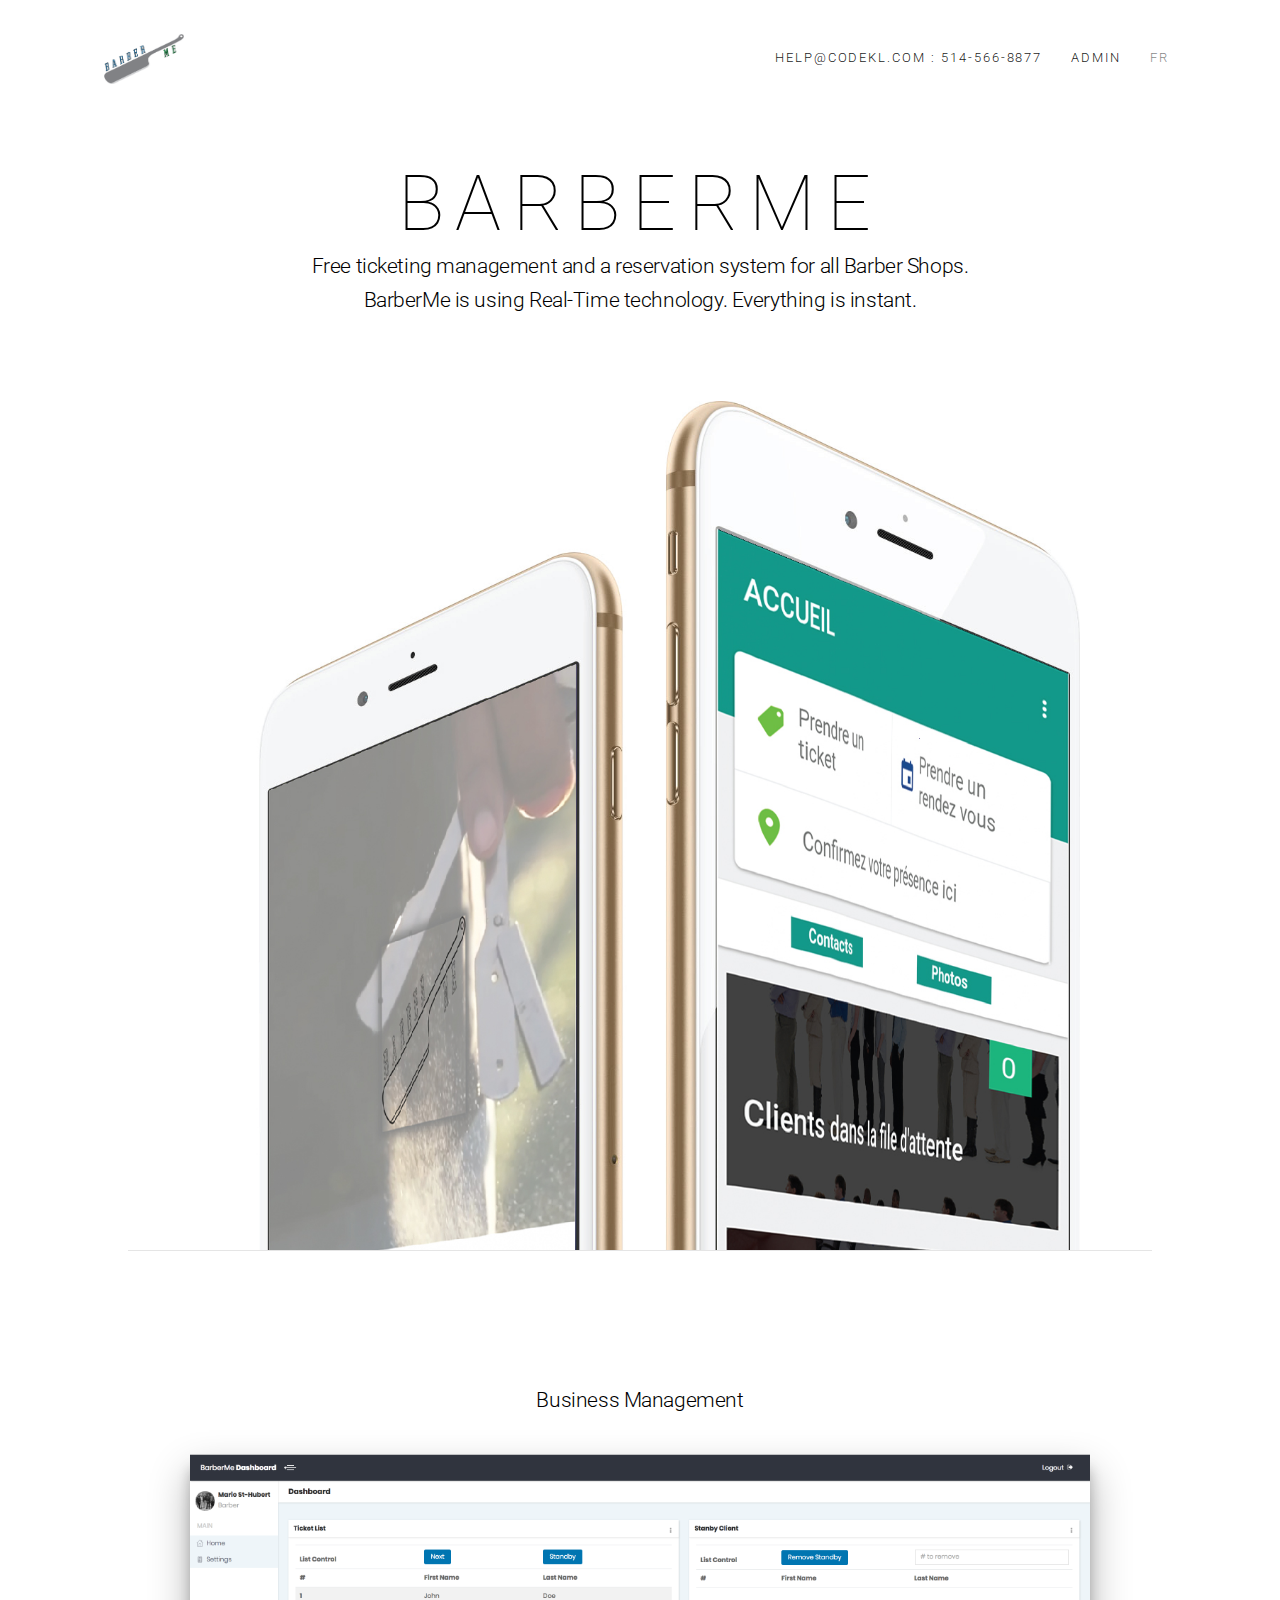
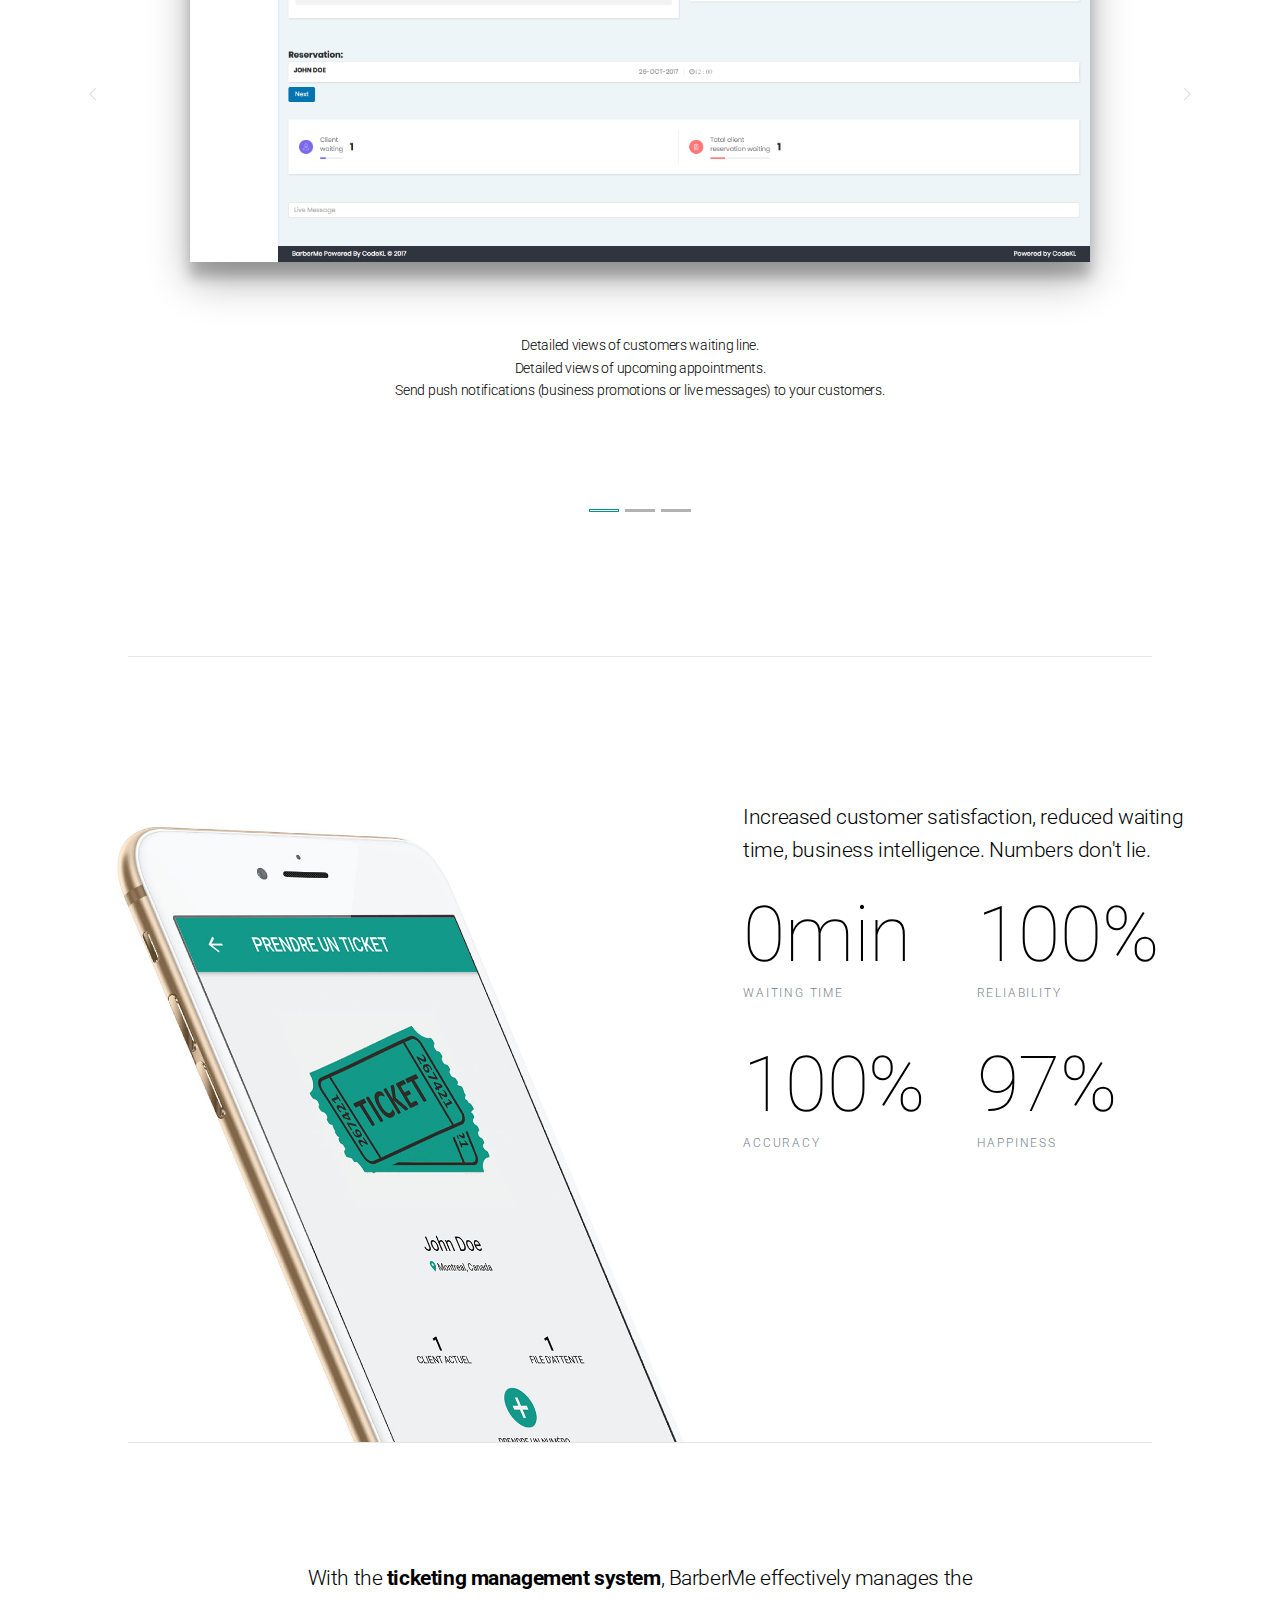
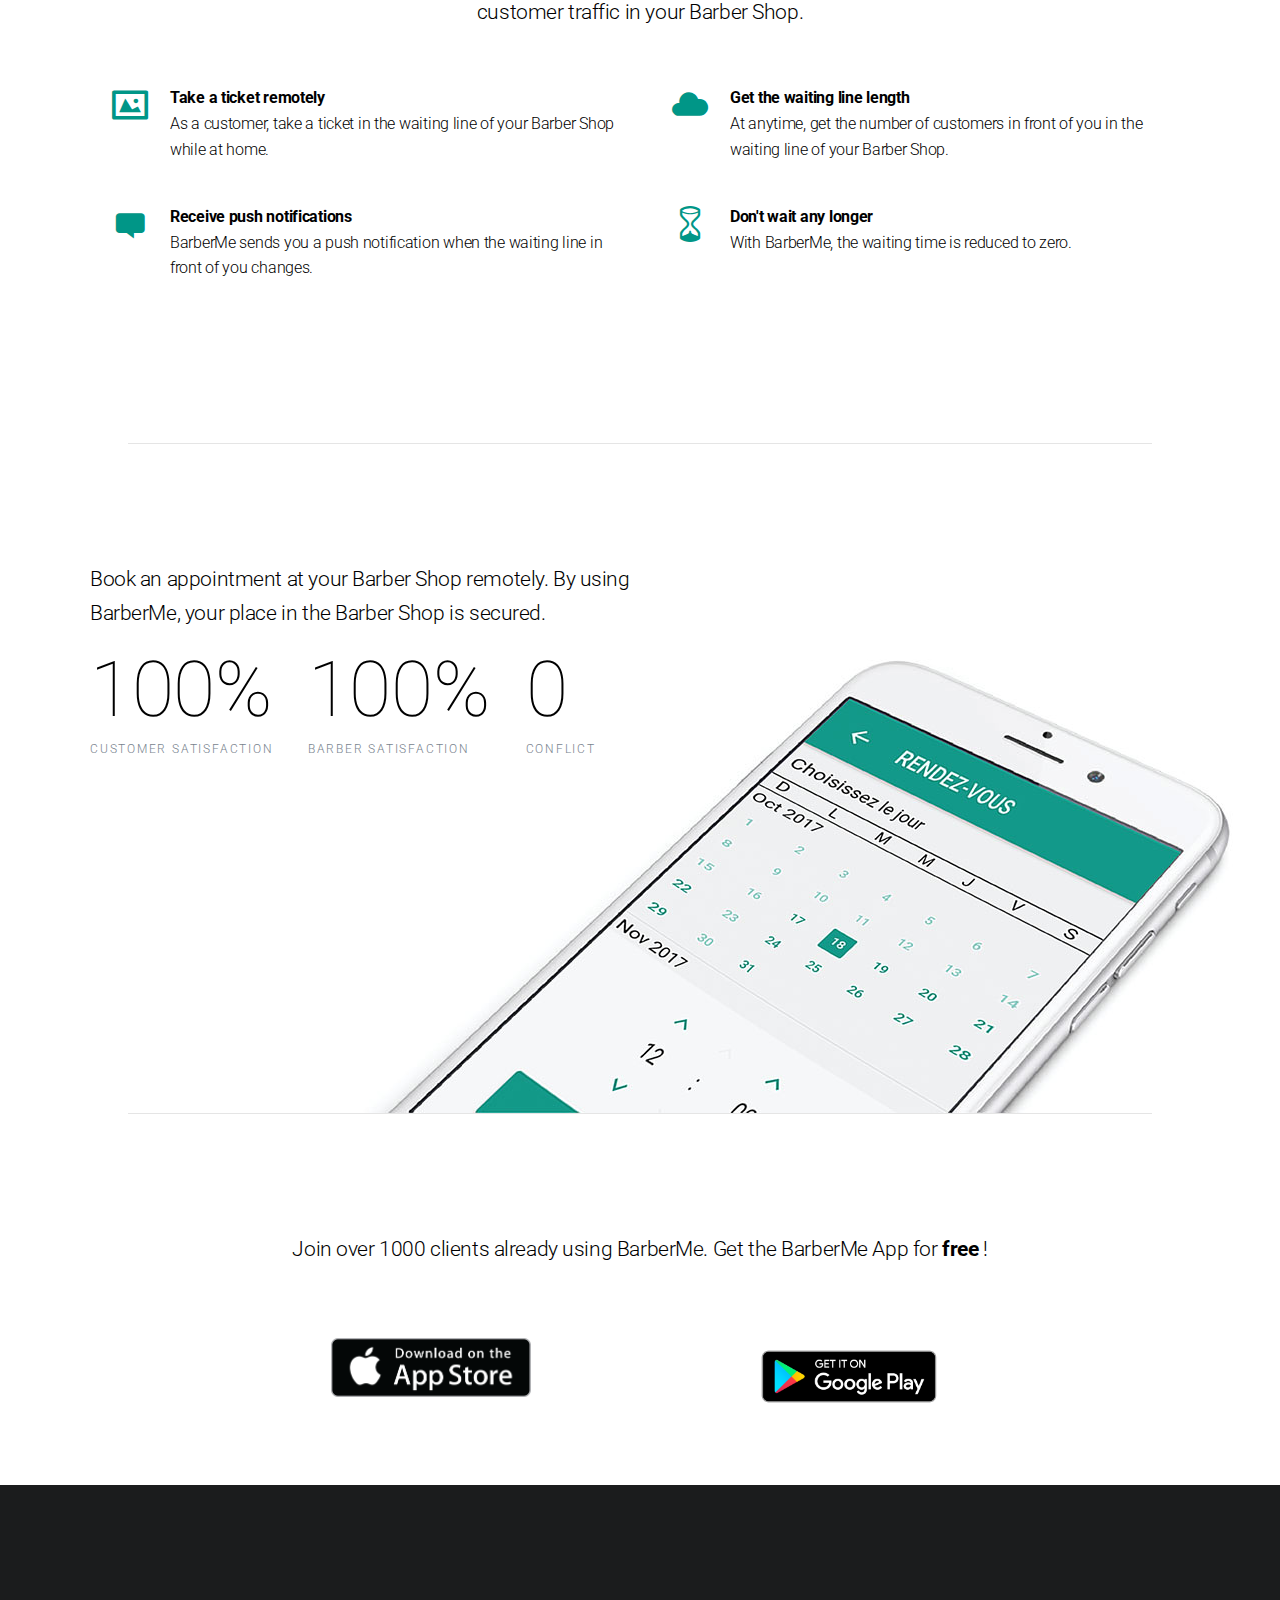
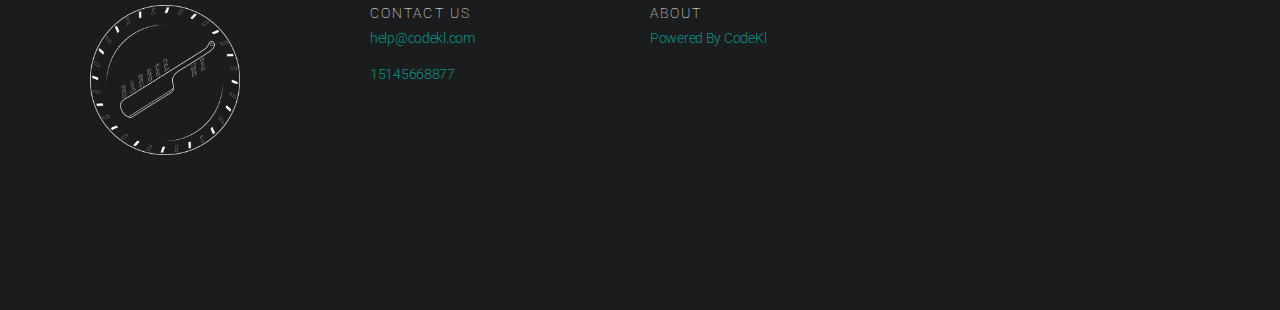
==== commit c9f1273b: "Barberme with app and google store logo" ====
--- a/index.html
+++ b/index.html
@@ -112,7 +112,7 @@
           <a class="nav-link" href="http://dashboard.barberme.codekl.com">Admin</a>
         </li>
         <li class="nav-item ">
-          <a class="nav-link" href="fr">FR</a>
+          <a class="nav-link" href="fr/index.html">FR</a>
         </li>
       </ul>
     </div><!--/.nav-collapse -->
@@ -122,128 +122,8 @@
 <div class="block app-block-intro">
   <div class="container text-xs-center">
     <h1 class="block-title mb-0 text-uppercase app-myphone-brand">BarberMe</h1>
-    <p class="lead mb-5 pb-5">Ticketing management and a reservation system for all BarberShop</p>
-    <img src="../assets/img/1.jpg">
-  </div>
-</div>
-
-<div class="block block-bordered-lg">
-  <div class="container text-center app-translate-15" data-transition="entrance">
-    <img class="img-responsive card-5" alt="BarberMeDashboard" width="900" height="500"  src="../assets/img/dashboard.png">
-    <blockquote class="pull-quote">
-      <p>
-        “Task management. Calendars. Email. They all have one thing in common&hellip;literally no one enjoys managing them. Thanks to years of research, we can now predict every single thing you'll ever have to do or go to. Yeah, we're that good.”
-      </p>
-      <cite>Mark Otto, Creator of BarberMe</cite>
-    </blockquote>
-  </div>
-</div>
-
-
-<div class="block block-bordered-lg pb-0 app-block-stats">
-  <div class="container">
-    <div class="row">
-      <div class="col-lg-7 col-md-6">
-        <img
-          src="../assets/img/iphone-perspective-sized.jpg"
-          class="app-translate-5"
-          data-transition="entrance">
-        <hr class="mt-0 mb-5 mx-auto d-md-none">
-      </div>
-      <div class="col-lg-5 col-md-6 text-center text-md-left pb-5">
-        <p class="lead">
-          We've been working for over 100 years to build the best possible app for all your needs. We're glad that others agree.
-        </p>
-        <div class="row my-4">
-          <div class="col-6 mb-3">
-            <div class="statcard">
-              <h1 class="statcard-number block-title">92m</h1>
-              <span class="statcard-desc">Downloads</span>
-            </div>
-          </div>
-          <div class="col-6 mb-3">
-            <div class="statcard">
-              <h1 class="statcard-number block-title">8m</h1>
-              <span class="statcard-desc">Reviews</span>
-            </div>
-          </div>
-        </div>
-        <div class="row mb-3 d-none d-lg-flex">
-          <div class="col-6 mb-3">
-            <div class="statcard">
-              <h1 class="statcard-number block-title">78k</h1>
-              <span class="statcard-desc">Developers</span>
-            </div>
-          </div>
-          <div class="col-6 mb-3">
-            <div class="statcard">
-              <h1 class="statcard-number block-title">97%</h1>
-              <span class="statcard-desc">Happiness</span>
-            </div>
-          </div>
-        </div>
-      </div>
-    </div>
-  </div>
-</div>
-
-<div class="block block-bordered-lg">
-  <div class="container">
-    <div class="row justify-content-center">
-    <div class="col-sm-8 text-center mb-5">
-      <p class="lead mx-auto">With over <strong>20 years of collective experience</strong>, we take the unthinkable and make it just a couple quick taps away.</p>
-    </div>
-    </div>
-    <div class="row">
-      <div class="col-sm-6">
-        <ul class="featured-list">
-          <li class="mb-5">
-            <div class="featured-list-icon text-primary">
-              <span class="icon icon-image"></span>
-            </div>
-            <p class="featured-list-icon-text mb-0"><strong>Upload unlimited images</strong></p>
-            <p class="featured-list-icon-text">
-              We process all the images you upload and take full advantage of modern cloud based storage to host them at blazing fast speeds.
-            </p>
-          </li>
-
-          <li class="mb-5">
-            <div class="featured-list-icon text-primary">
-              <span class="icon icon-hour-glass"></span>
-            </div>
-            <p class="featured-list-icon-text mb-0"><strong>Tracked time savings</strong></p>
-            <p class="featured-list-icon-text">
-              This means you save tons of time by using our world class task manager and calendar and constantly reminds you how great it is.
-            </p>
-          </li>
-
-        </ul>
-      </div>
-      <div class="col-sm-6">
-        <ul class="featured-list">
-
-          <li class="mb-5">
-            <div class="featured-list-icon text-primary">
-              <span class="icon icon-cloud"></span>
-            </div>
-            <p class="featured-list-icon-text mb-0"><strong>Share from anywhere</strong></p>
-            <p class="featured-list-icon-text">
-              Do it over the cloud, from anywhere, on any device. BarberMe is super fast and always available, to not only you, but all your friends
-            </p>
-          </li>
-
-          <li class="mb-5">
-            <div class="featured-list-icon text-primary">
-              <span class="icon icon-emoji-neutral"></span>
-            </div>
-            <p class="featured-list-icon-text mb-0"><strong>Use stickers and express yourself</strong></p>
-            <p class="featured-list-icon-text">
-              Share with emoji anyone in the world. We've baked them directly into BarberMe. These probably won't help with productivity though.
-            </p>
-          </li>
-        </ul>
-      </div>
-    </div>
+    <p class="lead mb-5 pb-5">Free ticketing management and a reservation system for all Barber Shops.</br> BarberMe is using Real-Time technology. Everything is instant. </p>
+    <img src="../assets/img/1.jpg" class="app-translate-50" data-transition="entrance">
   </div>
 </div>
 
@@ -261,11 +141,17 @@
             <div class="row justify-content-center">
               <div class="col-sm-8">
                 <p class="lead mx-auto text-center">
-                  Instead of guessing how much time you spend on each of your tasks, why not have automagically record everything and have easy reporting without lifting a finger? <span class="hidden-xs">Well now you can with ease.</span>
-                </p>
-              </div>
-            </div>
-            <img class="img-fluid mt-5 app-block-game-img d-block img-fluid" src="../assets/img/iphone-flat-sized.jpg">
+                  <h2 class="lead mx-auto text-center">Business Management</h2>
+                </p>
+              </div>
+            </div> <br>
+            <div style="padding-left: 50px; padding-right: 50px"><img class="img-fluid mx-auto app-block-game-img d-block img-fluid card-5" width="900" height="500" src="../assets/img/dash.png"></div>
+            <br>
+              <div style="margin-top: 50px">
+                <p class="text-center">Detailed views of customers waiting line. <br>
+                        Detailed views of upcoming appointments. <br>
+                        Send push notifications (business promotions or live messages) to your customers.</p>
+              </div>
           </div>
         </div>
       </div>
@@ -275,11 +161,17 @@
             <div class="row justify-content-center">
               <div class="col-sm-8">
                 <p class="lead mx-auto text-center">
-                  Instead of guessing how much time you spend on each of your tasks, why not have automagically record everything and have easy reporting without lifting a finger? <span class="hidden-xs">Well now you can with ease.</span>
-                </p>
-              </div>
-            </div>
-            <img class="img-fluid mt-5 app-block-game-img d-block img-fluid" src="../assets/img/iphone-flat-sized.jpg">
+                  <h2 class="lead mx-auto text-center">Schedule an appointment and get easily a priority place at your Barber Shop.</h2>
+                </p>
+              </div>
+            </div> <br>
+            <div style="padding-left: 50px; padding-right: 50px"><img class="img-fluid mx-auto app-block-game-img d-block img-fluid card-5" width="900" height="500" src="../assets/img/ticket2.png"></div>
+            <br>
+              <div style="margin-top: 50px">
+                <p class="text-center">Better understanding of your customer needs. <br>
+                        Better understanding of your customer concerns. <br>
+                        BarberMe provides you data on your customer habits.</p>
+              </div>
           </div>
         </div>
       </div>
@@ -289,11 +181,16 @@
             <div class="row justify-content-center">
               <div class="col-sm-8">
                 <p class="lead mx-auto text-center">
-                  Instead of guessing how much time you spend on each of your tasks, why not have automagically record everything and have easy reporting without lifting a finger? <span class="hidden-xs">Well now you can with ease.</span>
-                </p>
-              </div>
-            </div>
-            <img class="img-fluid mt-5 app-block-game-img d-block img-fluid" src="../assets/img/iphone-flat-sized.jpg">
+                  Push Notifications
+                </p>
+              </div>
+            </div> <br><br>
+            <div style="padding-left: 50px; padding-right: 50px"><img class="img-fluid mx-auto app-block-game-img d-block img-fluid card-5" width="400" height="400" src="../assets/img/iphone.png"></div>
+            <br>
+              <div style="margin-top: 50px">
+                <p class="text-center">As a customer, receive notifications on the waiting line in front of you. <br>
+                    As a Barber, send live messsages to your customers.</p>
+              </div>
           </div>
         </div>
       </div>
@@ -309,31 +206,213 @@
     </a>
   </div>
 </div>
+<!--
+<div class="block block-bordered-lg">
+  <h2 class="text-center block-title mb-0 text-uppercase app-myphone-brand">BUSINESS MANAGEMENT</h2> <br>
+  <div class="container text-center app-translate-15" data-transition="entrance">
+    <img class="img-responsive card-5" alt="BarberMeDashboard" width="900" height="500"  src="../assets/img/dash.png">
+    <blockquote class="pull-quote">
+      <p>Detailed views of customers waiting line. <br>
+      Detailed views of upcoming appointments. <br>
+      Send push notifications (business promotions or live messages) to your customers.</p>
+    </blockquote>
+  </div>
+</div>-->
+
+
+<div class="block block-bordered-lg pb-0 app-block-stats">
+  <div class="container">
+    <div class="row">
+      <div class="col-lg-7 col-md-6">
+        <img
+          src="../assets/img/iphone-perspective-sized.jpg"
+          class="app-translate-5"
+          data-transition="entrance">
+      </div> 
+      <div style="margin-top: 25px" class="col-lg-5 col-md-6 text-center text-md-left pb-5">
+        <p class="lead">
+          Increased customer satisfaction, reduced waiting time, business intelligence. Numbers don't lie. 
+        </p>
+        <div class="row my-4">
+          <div class="col-6 mb-3">
+            <div class="statcard">
+              <h1 class="statcard-number block-title">0min</h1>
+              <span class="statcard-desc">Waiting Time</span>
+            </div>
+          </div>
+          <div class="col-6 mb-3">
+            <div class="statcard">
+              <h1 class="statcard-number block-title">100%</h1>
+              <span class="statcard-desc">Reliability</span>
+            </div>
+          </div>
+        </div>
+        <div class="row mb-3 d-none d-lg-flex">
+          <div class="col-6 mb-3">
+            <div class="statcard">
+              <h1 class="statcard-number block-title">100%</h1>
+              <span class="statcard-desc">Accuracy</span>
+            </div>
+          </div>
+          <div class="col-6 mb-3">
+            <div class="statcard">
+              <h1 class="statcard-number block-title">97%</h1>
+              <span class="statcard-desc">Happiness</span>
+            </div>
+          </div>
+        </div>
+      </div>
+    </div>
+  </div>
+</div>
+
+<div class="block block-bordered-lg">
+  <div class="container">
+    <div class="row justify-content-center">
+    <div class="col-sm-8 text-center mb-5">
+      <p class="lead mx-auto">With the <strong>ticketing management system</strong>, BarberMe effectively manages the customer traffic in your Barber Shop.</p>
+    </div>
+    </div>
+    <div class="row">
+      <div class="col-sm-6">
+        <ul class="featured-list">
+          <li class="mb-5">
+            <div class="featured-list-icon text-primary">
+              <span class="icon icon-image"></span>
+            </div>
+            <p class="featured-list-icon-text mb-0"><strong>Take a ticket remotely</strong></p>
+            <p class="featured-list-icon-text">
+              As a customer, take a ticket in the waiting line of your Barber Shop while at home.
+            </p>
+          </li>
+
+          <li class="mb-5">
+            <div class="featured-list-icon text-primary">
+              <span class="icon icon-message"></span>
+            </div>
+            <p class="featured-list-icon-text mb-0"><strong>Receive push notifications</strong></p>
+            <p class="featured-list-icon-text">
+              BarberMe sends you a push notification when the waiting line in front of you changes.
+            </p>
+          </li>
+
+        </ul>
+      </div>
+      <div class="col-sm-6">
+        <ul class="featured-list">
+
+          <li class="mb-5">
+            <div class="featured-list-icon text-primary">
+              <span class="icon icon-cloud"></span>
+            </div>
+            <p class="featured-list-icon-text mb-0"><strong>Get the waiting line length</strong></p>
+            <p class="featured-list-icon-text">
+              At anytime, get the number of customers in front of you in the waiting line of your Barber Shop.
+            </p>
+          </li>
+
+          <li class="mb-5">
+            <div class="featured-list-icon text-primary">
+              <span class="icon icon-hour-glass"></span>
+            </div>
+            <p class="featured-list-icon-text mb-0"><strong>Don't wait any longer</strong></p>
+            <p class="featured-list-icon-text">
+              With BarberMe, the waiting time is reduced to zero.
+            </p>
+          </li>
+        </ul>
+      </div>
+    </div>
+  </div>
+</div>
+
+<!--div class="block block-bordered-lg pl-0 pt-0 pr-0">
+  <div id="carousel-example-generic" class="carousel carousel-light slide" data-ride="carousel">
+    <ol class="carousel-indicators">
+      <li data-target="#carousel-example-generic" data-slide-to="0" class="active"></li>
+      <li data-target="#carousel-example-generic" data-slide-to="1"></li>
+      <li data-target="#carousel-example-generic" data-slide-to="2"></li>
+    </ol>
+    <div class="carousel-inner" role="listbox">
+      <div class="carousel-item active">
+        <div class="block">
+          <div class="container">
+            <div class="row justify-content-center">
+              <div class="col-sm-8">
+                <p class="lead mx-auto text-center">
+                  Instead of waiting your turn at your Barber Shop, use BarberMe to get a ticket in the waiting line remotely. Then, you will receive push notifications that will indicate you the right moment to be at your Barber Shop.
+                </p>
+              </div>
+            </div>
+            <img class="img-fluid mt-5 app-block-game-img d-block img-fluid" src="../assets/img/iphone-flat-sized.jpg">
+          </div>
+        </div>
+      </div>
+      <div class="carousel-item">
+        <div class="block">
+          <div class="container">
+            <div class="row justify-content-center">
+              <div class="col-sm-8">
+                <p class="lead mx-auto text-center">
+                  With BarberMe, schedule an appointment and get easily a priority place at your Barber Shop. 
+                </p>
+              </div>
+            </div>
+            <img class="img-fluid mt-5 app-block-game-img d-block img-fluid" src="../assets/img/iphone-flat-sized.jpg">
+          </div>
+        </div>
+      </div>
+      <div class="carousel-item">
+        <div class="block">
+          <div class="container">
+            <div class="row justify-content-center">
+              <div class="col-sm-8">
+                <p class="lead mx-auto text-center">
+                  As a Barber, BarberMe allows you to better know your customers in order to give them what they need. BarberMe provides you data on your customer habits.
+                </p>
+              </div>
+            </div>
+            <img class="img-fluid mt-5 app-block-game-img d-block img-fluid" src="../assets/img/iphone-flat-sized.jpg">
+          </div>
+        </div>
+      </div>
+    </div-->
+
+    <a class="carousel-control-prev" href="#carousel-example-generic" role="button" data-slide="prev">
+      <span class="icon icon-chevron-thin-left" aria-hidden="true"></span>
+      <span class="sr-only">Previous</span>
+    </a>
+    <a class="carousel-control-next" href="#carousel-example-generic" role="button" data-slide="next">
+      <span class="icon icon-chevron-thin-right" aria-hidden="true"></span>
+      <span class="sr-only">Next</span>
+    </a>
+  </div>
+</div>
 
 <div class="block block-bordered-lg block-overflow-hidden pb-0 app-block-design">
   <div class="container">
     <div class="row app-pos-r">
       <div class="col-sm-7 text-center text-sm-left">
         <p class="lead">
-          We focused on design relentlessly. We loved it so much, we spent just as much time taking these crazy high resolution photos. Here are some more stats on that.
+          Book an appointment at your Barber Shop remotely. By using BarberMe, your place in the Barber Shop is secured.
         </p>
         <div class="row">
           <div class="col-4">
             <div class="statcard">
-              <h1 class="statcard-number block-title">1m</h1>
-              <span class="statcard-desc">Photos</span>
+              <h1 class="statcard-number block-title">100%</h1>
+              <span class="statcard-desc">Customer Satisfaction</span>
             </div>
           </div>
           <div class="col-4">
             <div class="statcard">
-              <h1 class="statcard-number block-title">2k</h1>
-              <span class="statcard-desc">gigs</span>
+              <h1 class="statcard-number block-title">100%</h1>
+              <span class="statcard-desc">Barber Satisfaction</span>
             </div>
           </div>
           <div class="col-4">
             <div class="statcard">
-              <h1 class="statcard-number block-title">7</h1>
-              <span class="statcard-desc">Friends</span>
+              <h1 class="statcard-number block-title">0</h1>
+              <span class="statcard-desc">Conflict</span>
             </div>
           </div>
         </div>
@@ -341,24 +420,33 @@
     </div>
   </div>
   <div class="text-right app-block-design-img">
-    <img src="../assets/img/iphone-reverse-perspective-sized.jpg" class="app-translate-50" data-transition="entrance">
+    <img src="../assets/img/iphone-reverse-perspective-sized.jpg" data-transition="entrance">
   </div>
 </div>
 
 <div class="block block-bordered-lg text-center">
   <div class="container-fluid">
     <p class="lead mb-4">
-      Join over 900,000 nerds already using BarberMe. Get the BarberMe App <strong>free</strong> forever!
+      Join over 1000 clients already using BarberMe. Get the BarberMe App for <strong>free</strong> !
     </p>
-    <form class="form-inline d-flex justify-content-center">
-      <input class="form-control mb-3" placeholder="Email Address">
-      <input class="form-control mb-3 ml-sm-1" type="password" placeholder="Create a Password">
-      <button class="btn btn-primary mb-3 ml-sm-1">Get started</button>
-    </form>
-    <small class="text-muted">
-      By clicking "Get started" I agree to BarberMe's
-      <a href="#">Terms of service</a>
-    </small>
+    
+    <div class="row">
+      <div class="col-md-2 col-xs-2">
+      </div>
+      <div class="col-md-4 col-xs-4">
+        <a href="https://itunes.apple.com/ca/app/wedo/id1298876292?mt=8">
+           <img src="../assets/img/app-store-badge.png" width="200" href="" class="app-translate-50" data-transition="entrance">
+        </a>
+      </div>
+      <div class="col-md-4 col-xs-4">
+        <a href="https://play.google.com/store/apps/details?id=com.codekl.barberme">
+        <img src="../assets/img/en_badge_web_generic.png" width="200" class="app-translate-50" data-transition="entrance">
+        </a>
+      </div>
+      <div class="col-md-2 col-xs-2">
+      </div>
+    </div>
+      
   </div>
 </div>
 
@@ -370,22 +458,10 @@
           <li><img src="assets/img/BarberMeP.png" style="filter: invert(100%);" class="img-responsive" alt="BarberMe" width="150" height="150"></li>
         </ul>
       </div>
-      <div class="col-sm-3 mb-4">
-        <ul class="list-unstyled list-spaced">
-          <li><h6 class="text-uppercase">Extras</h6></li>
-          <li>AutotuneU</li>
-          <li>Freestyler</li>
-          <li>Chillaxation</li>
-        </ul>
-      </div>
-      <div class="col-sm-3 mb-4">
-        <ul class="list-unstyled list-spaced">
-          <li><h6 class="text-uppercase">Support</h6></li>
-          <li>Online Support</li>
-          <li>Telephone Sales</li>
-          <li>Help Desk</li>
-          <li>Workshops</li>
-        </ul>
+      <div class="col-sm-3">
+        <h6 class="text-uppercase">Contact Us</h6>
+        <p><a href="#">help@codekl.com</a></p>
+        <p><a href="#">15145668877</a></p>
       </div>
        <div class="col-sm-3">
         <h6 class="text-uppercase">About</h6>
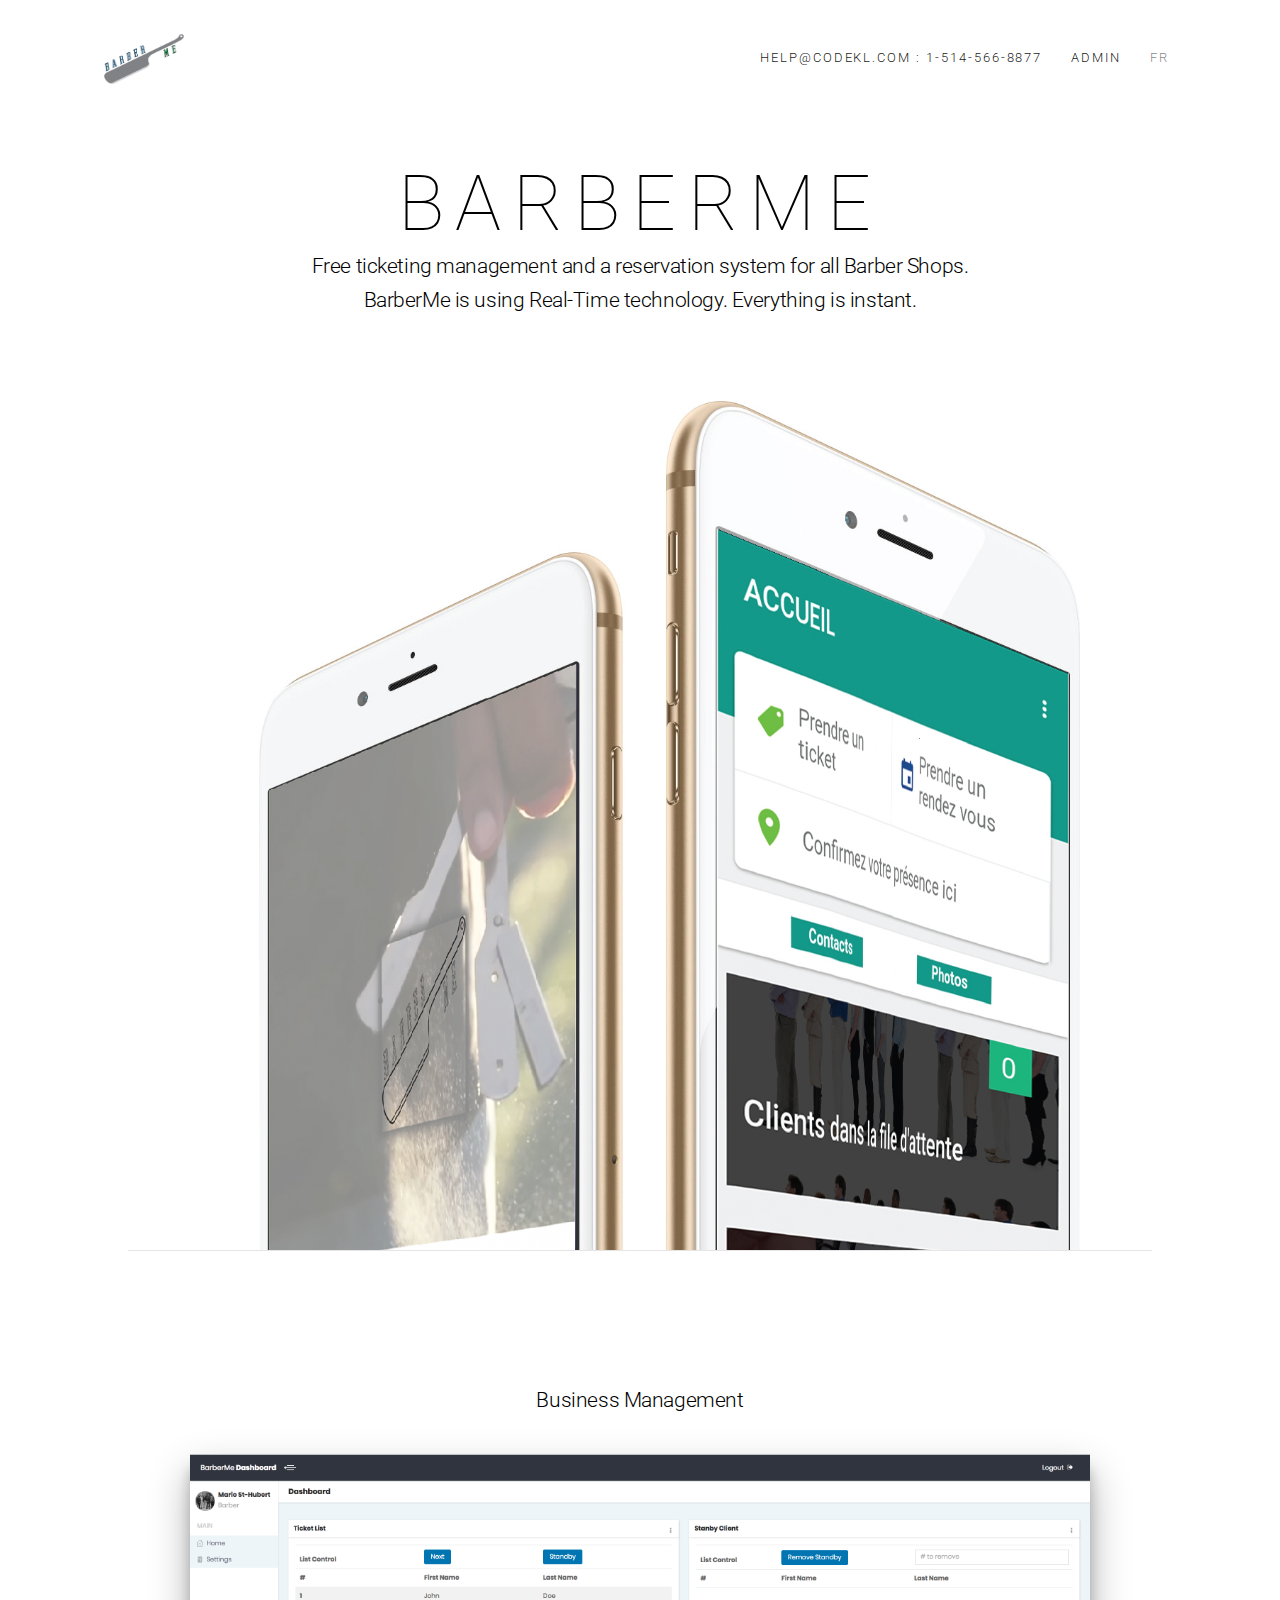
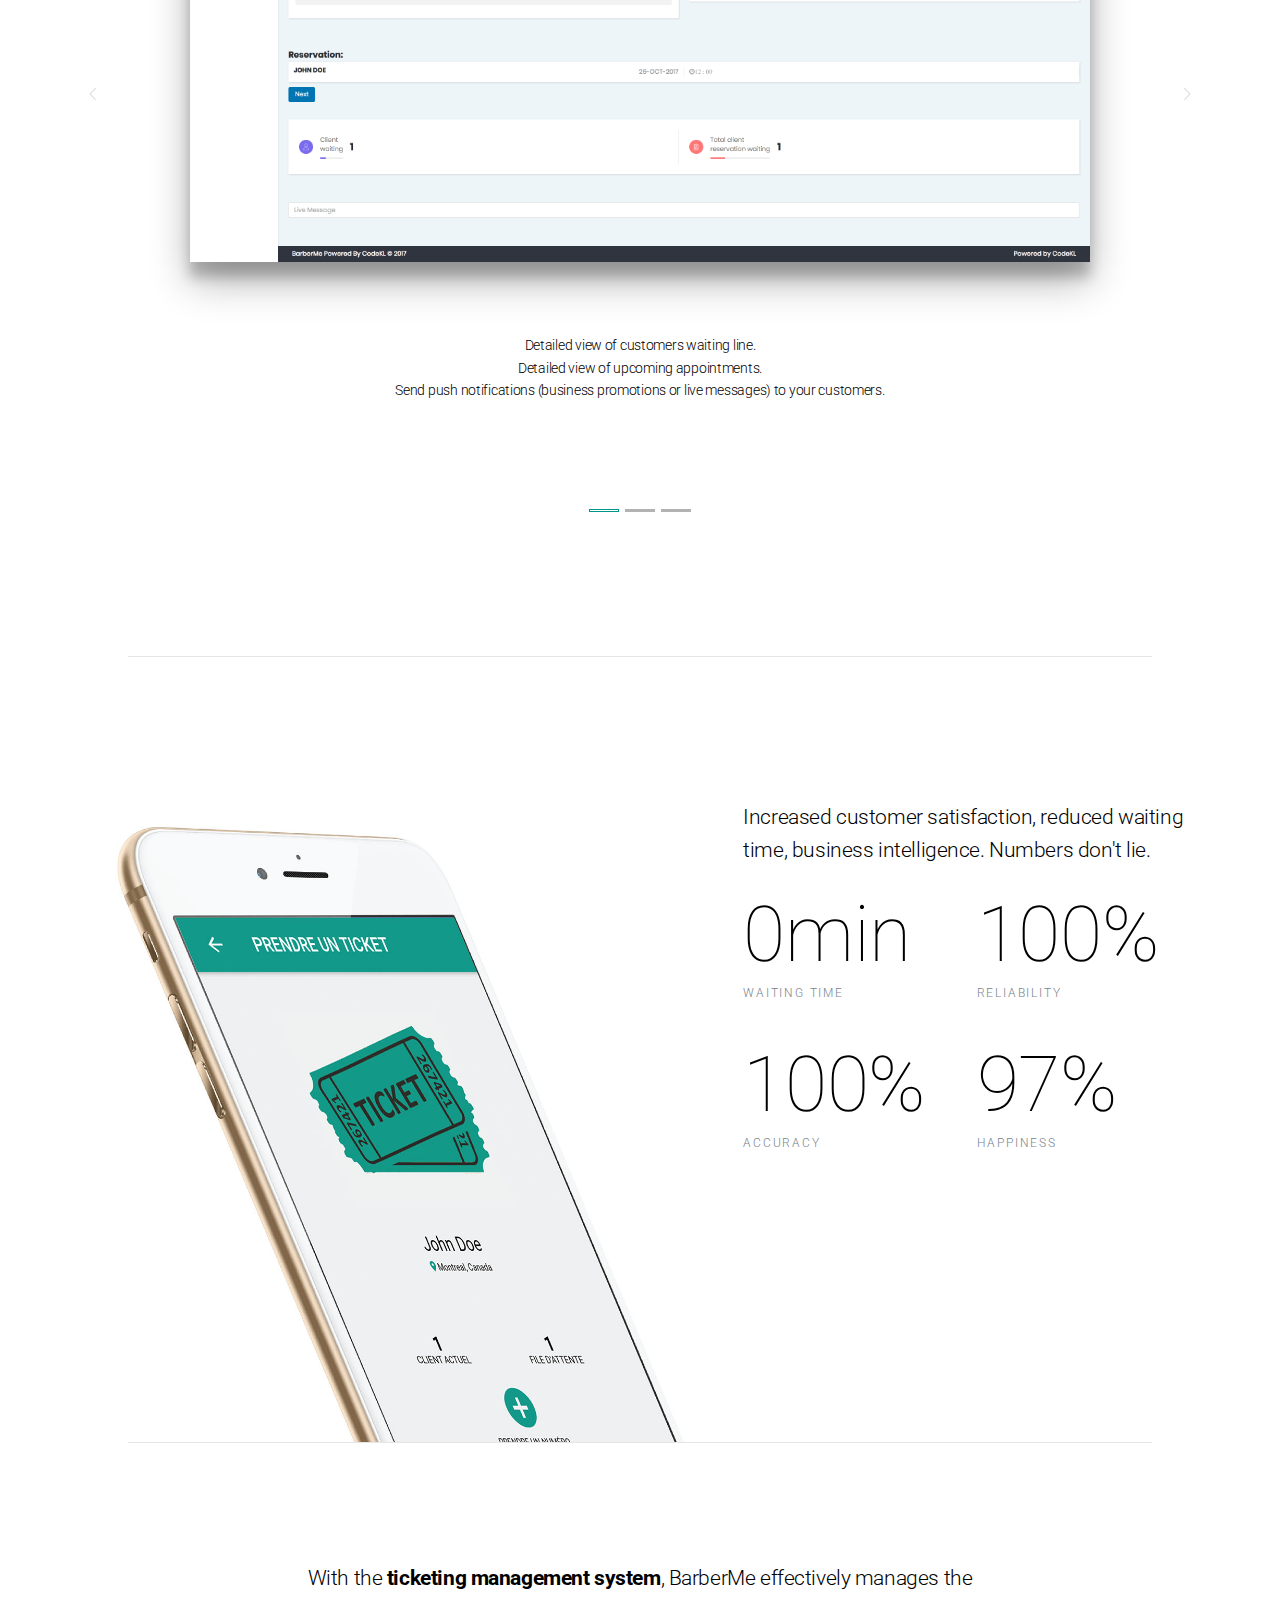
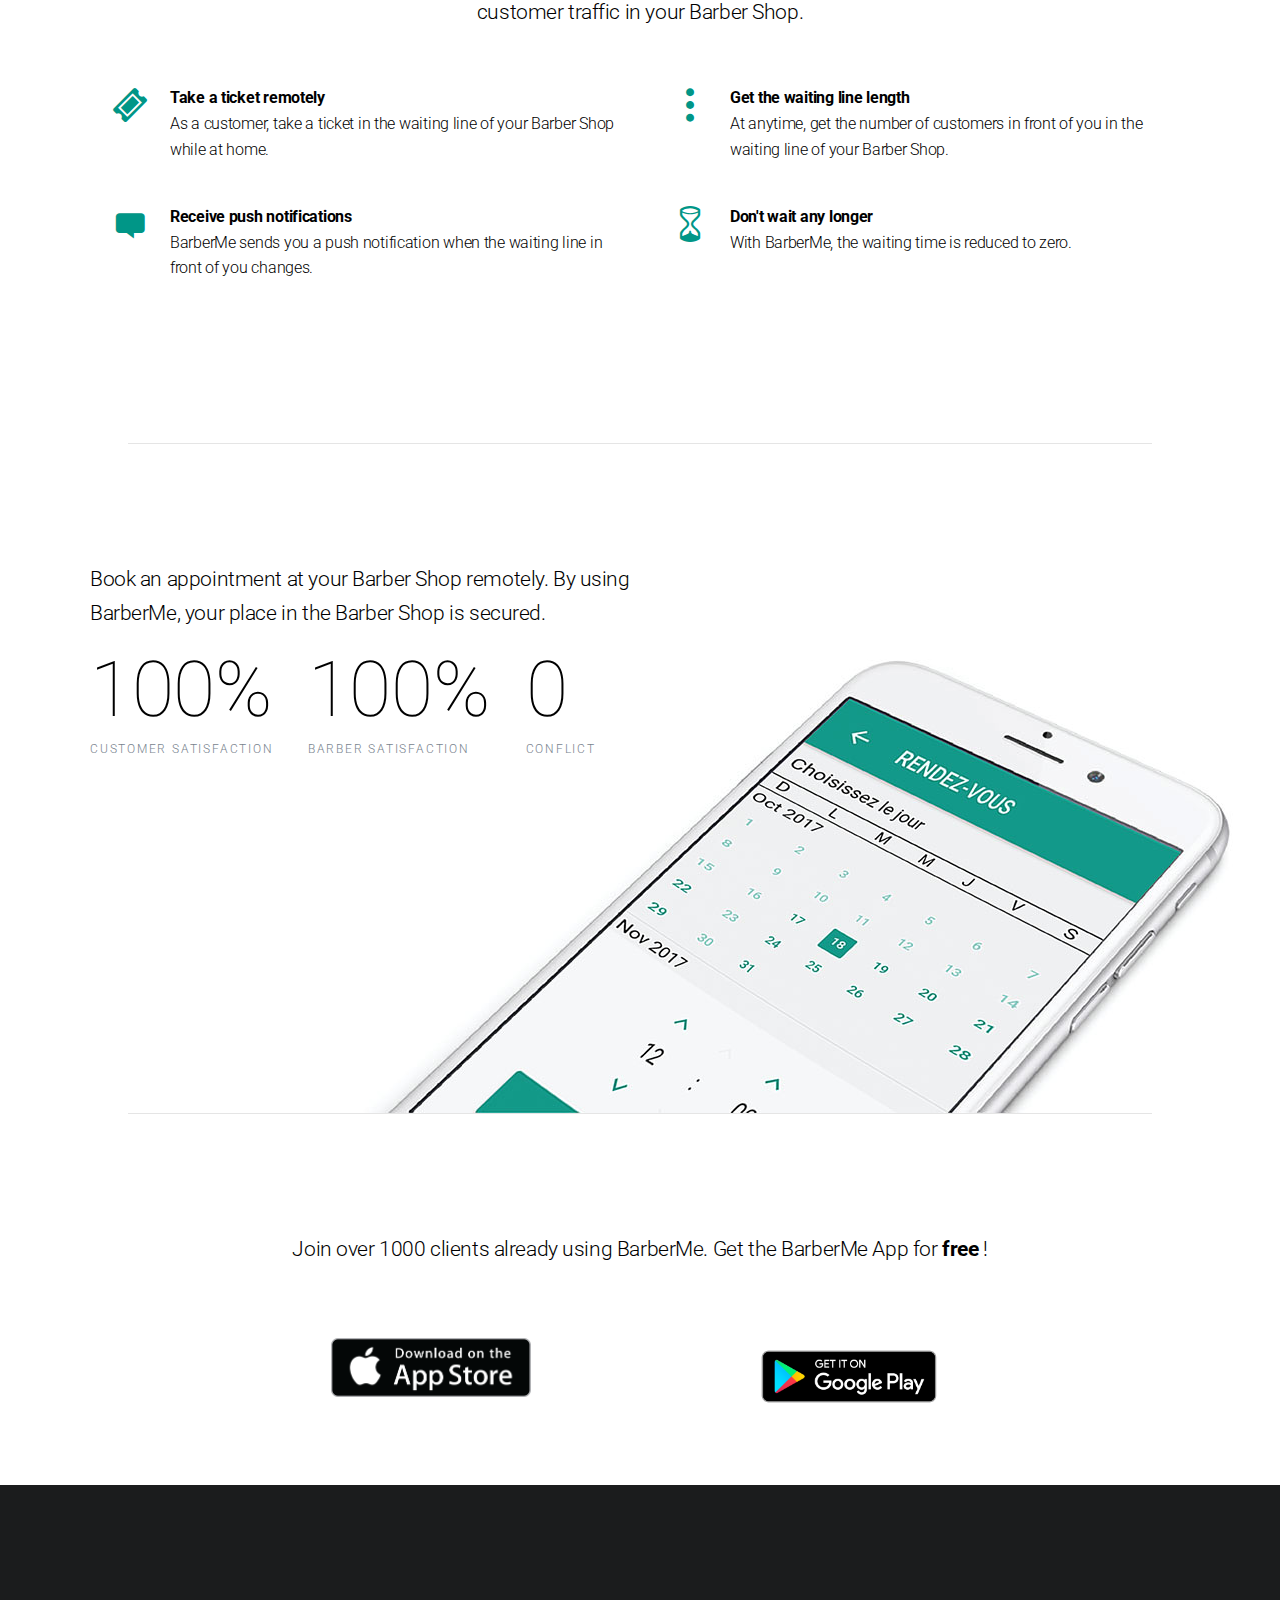
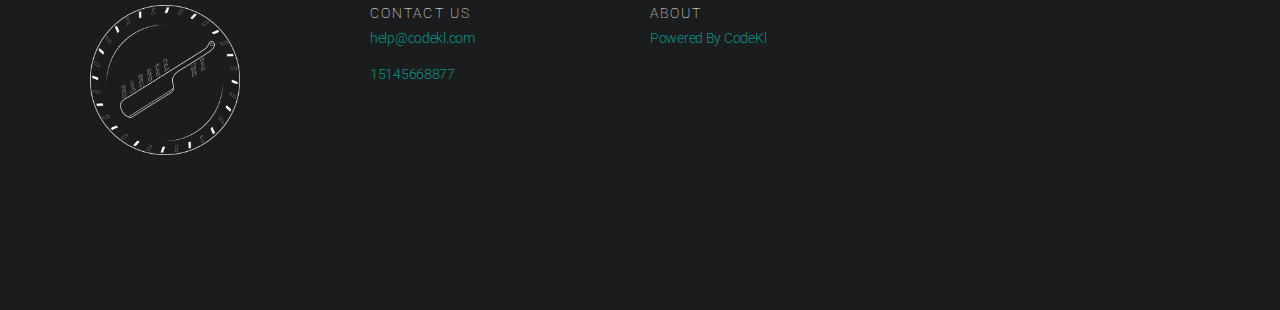
==== commit 89ca1c5f: "v1" ====
--- a/index.html
+++ b/index.html
@@ -13,7 +13,7 @@
 
     <title>
       
-        BarberMe &middot; 
+        BarberMe
       
     </title>
 
@@ -106,13 +106,13 @@
     <div class="collapse navbar-collapse" id="navbarResponsive">
       <ul class="navbar-nav ml-auto">
         <li class="nav-item active">
-          <a class="nav-link" href="http://www.codekl.com">help@codekl.com : 514-566-8877</a>
+          <a class="nav-link" href="http://www.codekl.com">help@codekl.com : 1-514-566-8877</a>
         </li>
         <li class="nav-item active">
           <a class="nav-link" href="http://dashboard.barberme.codekl.com">Admin</a>
         </li>
         <li class="nav-item ">
-          <a class="nav-link" href="fr/index.html">FR</a>
+          <a class="nav-link" href="../fr/index.html">FR</a>
         </li>
       </ul>
     </div><!--/.nav-collapse -->
@@ -148,8 +148,8 @@
             <div style="padding-left: 50px; padding-right: 50px"><img class="img-fluid mx-auto app-block-game-img d-block img-fluid card-5" width="900" height="500" src="../assets/img/dash.png"></div>
             <br>
               <div style="margin-top: 50px">
-                <p class="text-center">Detailed views of customers waiting line. <br>
-                        Detailed views of upcoming appointments. <br>
+                <p class="text-center">Detailed view of customers waiting line. <br>
+                        Detailed view of upcoming appointments. <br>
                         Send push notifications (business promotions or live messages) to your customers.</p>
               </div>
           </div>
@@ -161,16 +161,16 @@
             <div class="row justify-content-center">
               <div class="col-sm-8">
                 <p class="lead mx-auto text-center">
-                  <h2 class="lead mx-auto text-center">Schedule an appointment and get easily a priority place at your Barber Shop.</h2>
+                  <h2 class="lead mx-auto text-center">Also take a ticket at your Barber shop.</h2>
                 </p>
               </div>
             </div> <br>
             <div style="padding-left: 50px; padding-right: 50px"><img class="img-fluid mx-auto app-block-game-img d-block img-fluid card-5" width="900" height="500" src="../assets/img/ticket2.png"></div>
             <br>
               <div style="margin-top: 50px">
-                <p class="text-center">Better understanding of your customer needs. <br>
-                        Better understanding of your customer concerns. <br>
-                        BarberMe provides you data on your customer habits.</p>
+                <p class="text-center">As a customer, you can also take a ticket at your Barber Shop.<br>
+                        You will be added instantly in the waiting line. <br>
+                        </p>
               </div>
           </div>
         </div>
@@ -185,10 +185,10 @@
                 </p>
               </div>
             </div> <br><br>
-            <div style="padding-left: 50px; padding-right: 50px"><img class="img-fluid mx-auto app-block-game-img d-block img-fluid card-5" width="400" height="400" src="../assets/img/iphone.png"></div>
+            <div style="padding-left: 50px; padding-right: 50px"><img class="img-fluid mx-auto app-block-game-img d-block img-fluid" width="400" height="400" src="../assets/img/iphone.png"></div>
             <br>
               <div style="margin-top: 50px">
-                <p class="text-center">As a customer, receive notifications on the waiting line in front of you. <br>
+                <p class="text-center">As a customer, receive notifications about the waiting line in front of you. <br>
                     As a Barber, send live messsages to your customers.</p>
               </div>
           </div>
@@ -278,7 +278,7 @@
         <ul class="featured-list">
           <li class="mb-5">
             <div class="featured-list-icon text-primary">
-              <span class="icon icon-image"></span>
+              <span class="icon icon-ticket"></span>
             </div>
             <p class="featured-list-icon-text mb-0"><strong>Take a ticket remotely</strong></p>
             <p class="featured-list-icon-text">
@@ -303,7 +303,7 @@
 
           <li class="mb-5">
             <div class="featured-list-icon text-primary">
-              <span class="icon icon-cloud"></span>
+              <span class="icon icon-dots-three-vertical"></span>
             </div>
             <p class="featured-list-icon-text mb-0"><strong>Get the waiting line length</strong></p>
             <p class="featured-list-icon-text">
